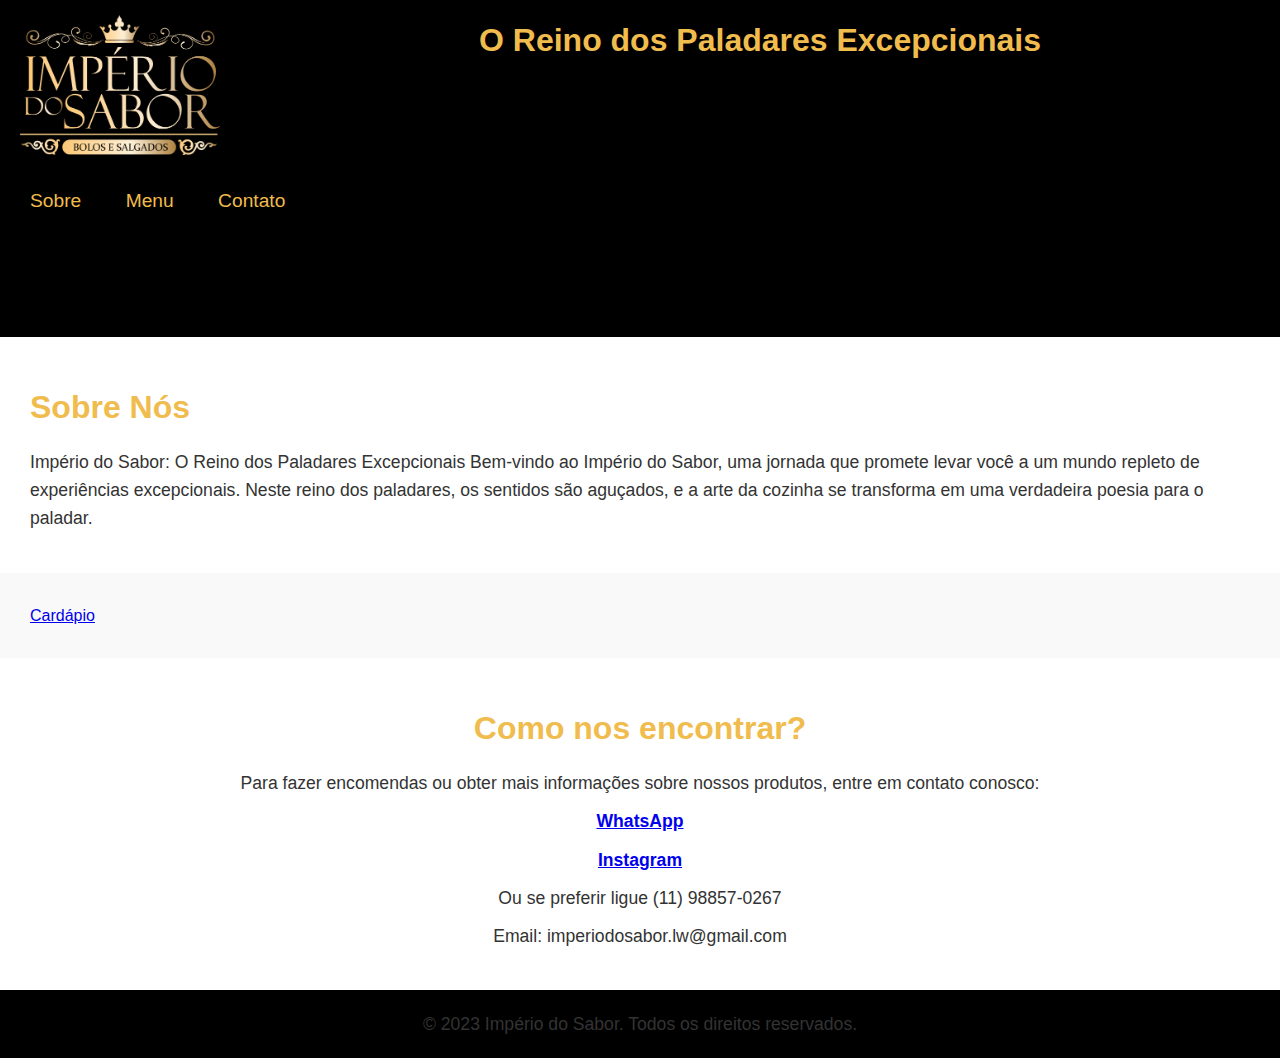
==== index.html @ 9f96172c "Add files via upload" ====
<!DOCTYPE html>
<html>

<head>
    <title>Império do Sabor</title>
    <meta charset="UTF-8">
    <!-- Adicione aqui links para arquivos de estilo CSS se quiser estilizar a página -->
    <link rel="stylesheet" href="style.css">
</head>

<body>
    <!-- Cabeçalho -->
    <header>
        <div class="logo">
        <img id="img-logo" src="imagens/imperio do sabor .png" alt="Império do Sabor">
        </div>
        <h2 class="titulo"> O Reino dos Paladares Excepcionais</h2>
        <nav>
            <ul>
                <li><a href="#sobre">Sobre</a></li>
                <li><a href="#menu">Menu</a></li>
                <li><a href="#contato">Contato</a></li>
            </ul>
        </nav>
    </header>

    <!-- Sobre a Confeitaria -->
    <section id="sobre">
        <h2>Sobre Nós</h2>
        <p>Império do Sabor: O Reino dos Paladares Excepcionais

            Bem-vindo ao Império do Sabor, uma jornada que promete levar você a um mundo repleto de experiências excepcionais. Neste reino dos paladares, os sentidos são aguçados, e a arte da cozinha se transforma em uma verdadeira poesia para o paladar.
        </p>
    </section>

    <!-- Menu da Confeitaria -->
    <section id="menu">
        <a href="cardapio/cardapio 20223.pdf">Cardápio</a>
        
    </section>

    <!-- Contato -->
    <section id="contato">
        <h2>Como nos encontrar?</h2>
        <p>Para fazer encomendas ou obter mais informações sobre nossos produtos, entre em contato conosco:</p>
        <p><strong>
            <a href="https://api.whatsapp.com/send/?phone=5511988570267&amp;text=Ol%C3%A1%2C+visitei+o+site+e+gostaria+de+receber+informa%C3%A7%C3%B5es+sobre+os+Produtos&amp;app_absent=0">WhatsApp
            </a>
        </strong>
        </p>
        <p>
        <strong>
            <a href="https://www.instagram.com/imperiodosabor.lw/">Instagram
            </a>
        </strong>
        </p>
        <p>Ou se preferir ligue (11) 98857-0267</p>
        <p>Email: imperiodosabor.lw@gmail.com</p>
    </section>

    <!-- Rodapé -->
    <footer>
        <p>&copy; 2023 Império do Sabor. Todos os direitos reservados.</p>
    </footer>

</body>

</html>
---- style.css ----
/* Estilos gerais */
 @charset "UTF-8";
 @import url("https://fonts.googleapis.com/css2?family=Rubik:wght@400;700&display=swap");
 @import url("https://fonts.googleapis.com/css2?family=Nunito+Sans:wght@200;300;400&display=swap");


/* Logo */
.logo {
    float: left; /* Alinha o elemento à esquerda */
    margin: 0px 20px; /* Espaçamento do logo em relação ao menu */
    background-color: #000000;
}

.logo img {
    max-width: 200px; /* Define um tamanho máximo para o logo */
    height: auto; /* Mantém a proporção da imagem */
}  
.titulo{
    color: #f0bc4d;
    text-align: center;
    margin: 10;
    padding: 0;
    background-color: #000000;
    
}
 body {
    font-family: Arial, sans-serif;
    line-height: 1.6;
    margin: 0;
    padding: 0;
    background-color: #000000;
}

h1 {
    font-size: 2.5rem;
    color: #f0bc4d;
    margin: 20px 0;
}

h2 {
    font-size: 2rem;
    color: #f0bc4d;
    margin: 15px 0;
}

p {
    font-size: 1.1rem;
    color: #333;
    margin: 10px 0;
}

/* Navegação */
nav {
    background-color: #000000;
    padding: 20px;
    margin: 100px 0;
}

nav ul {
    list-style: none;
    margin: 0;
    padding: 0;
}

nav li {
    display: inline-block;
    margin-right: 20px;
}

nav li a {
    color: #f0bc4d;
    text-decoration: none;
    font-size: 1.2rem;
    padding: 5px 10px;
}

nav li a:hover {
    background-color: #000000;
}

/* Sobre a Confeitaria */
#sobre {
    padding: 30px;
    background-color: #fff;
}

/* Menu da Confeitaria */
#menu {
    padding: 30px;
    background-color: #f9f9f9;
}

#menu ul {
    list-style: none;
    margin: 0;
    padding: 0;
}

#menu li {
    font-size: 1.2rem;
    color: #333;
    margin-bottom: 10px;
}

/* Contato */
#contato {
    text-align: center;
    padding: 30px;
    background-color: #fff;
}

/* Rodapé */
footer {
    background-color: #000000;
    color: #ffffff;
    text-align: center;
    padding: 10px;
}
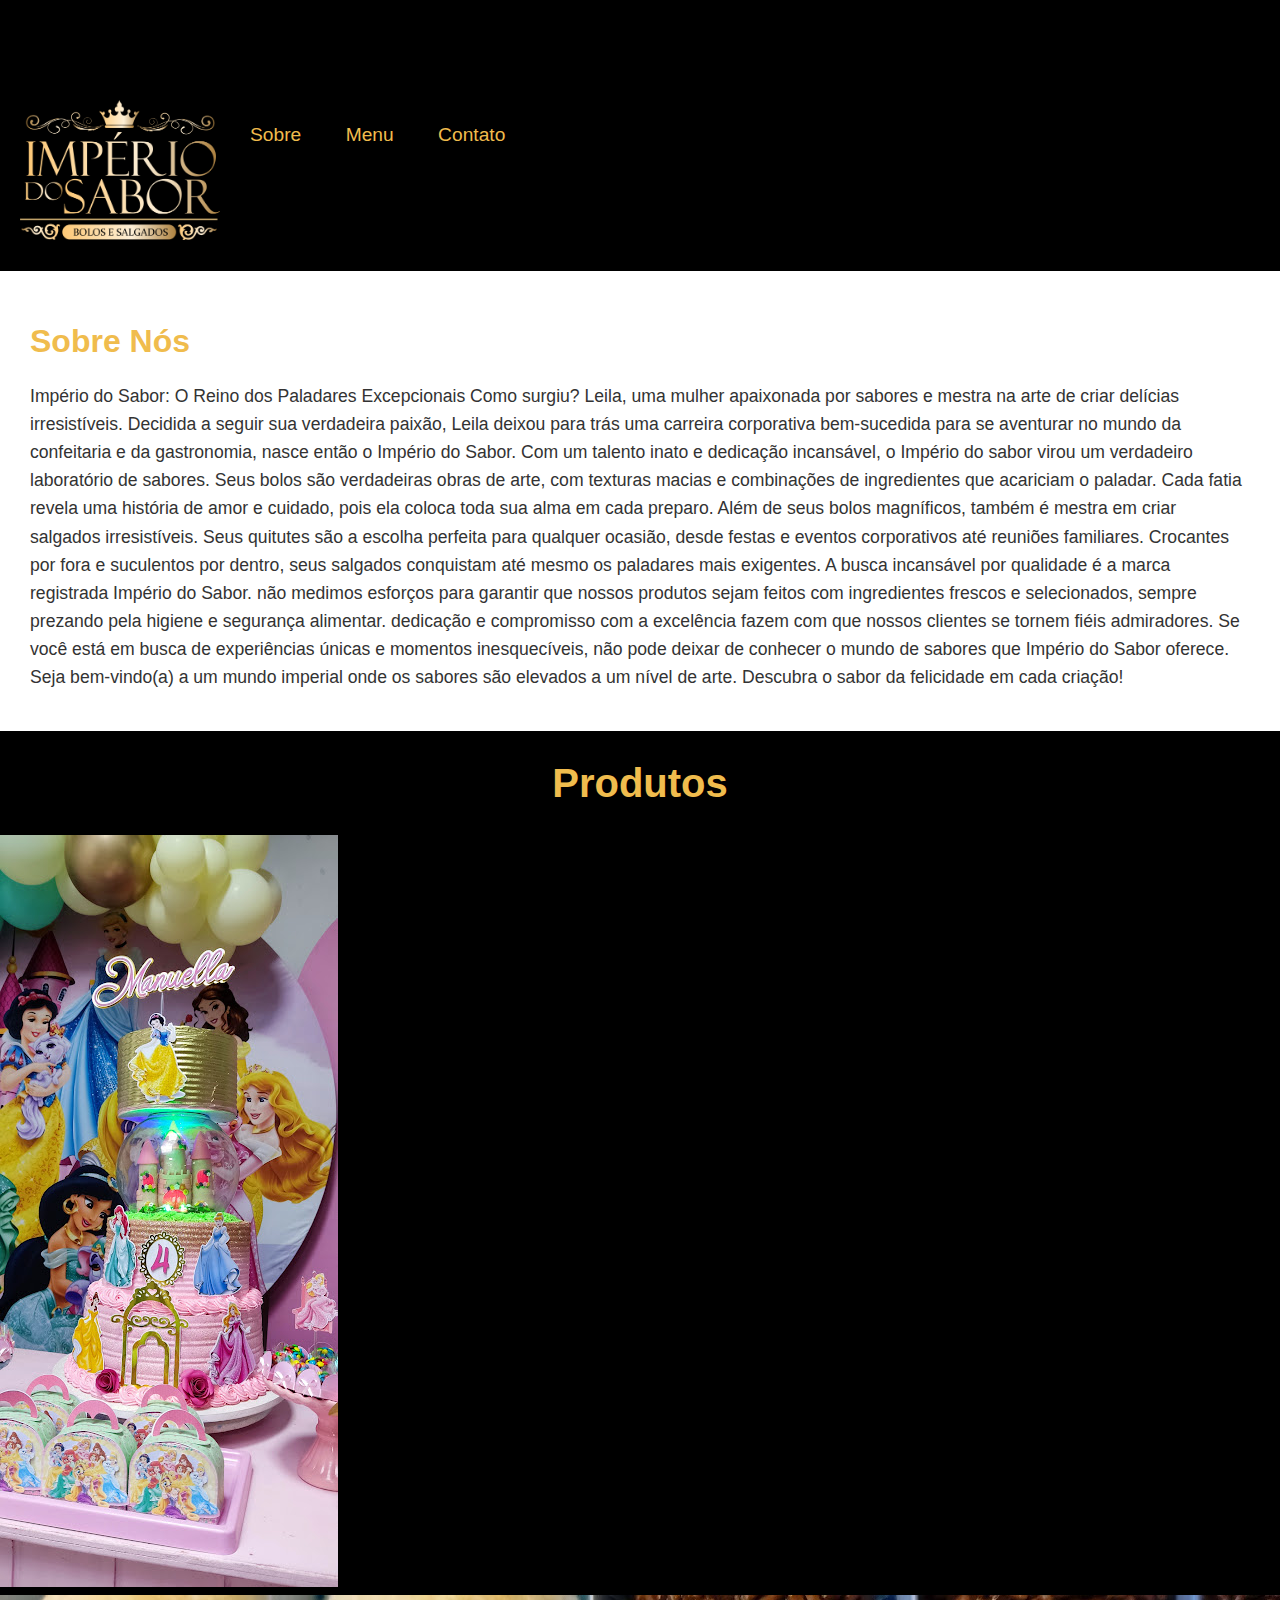
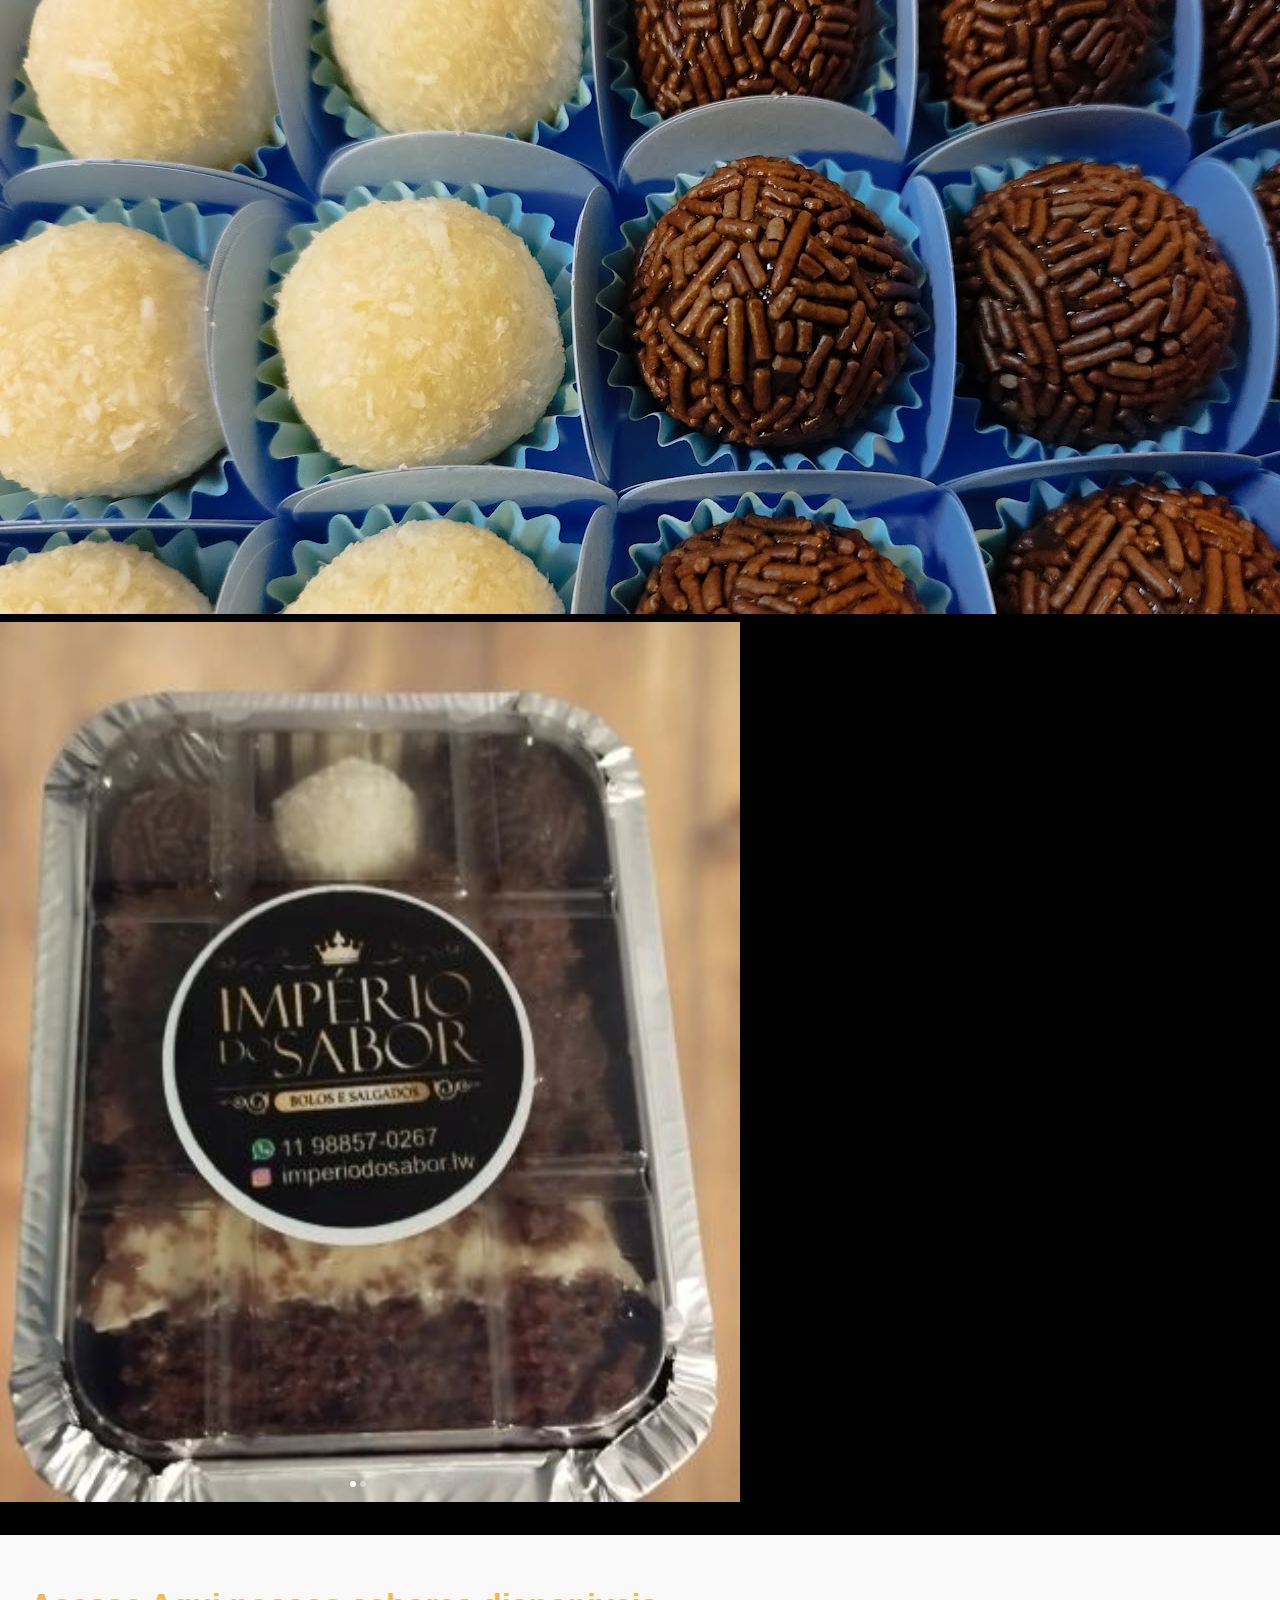
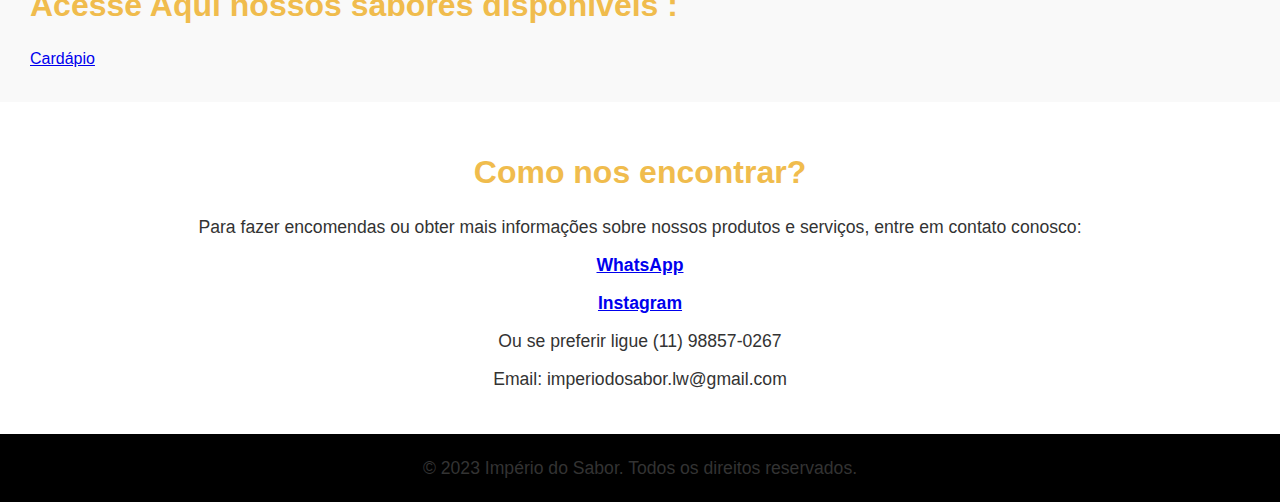
==== commit 6359c4cc: "Add files via upload" ====
--- a/index.html
+++ b/index.html
@@ -1,10 +1,9 @@
 <!DOCTYPE html>
 <html>
-
 <head>
     <title>Império do Sabor</title>
     <meta charset="UTF-8">
-    <!-- Adicione aqui links para arquivos de estilo CSS se quiser estilizar a página -->
+    <!-- Adicione aqui links para arquivos de estilo CSS -->
     <link rel="stylesheet" href="style.css">
 </head>
 
@@ -12,9 +11,9 @@
     <!-- Cabeçalho -->
     <header>
         <div class="logo">
-        <img id="img-logo" src="imagens/imperio do sabor .png" alt="Império do Sabor">
+            <img id="img-logo" src="imagens/imperio do sabor .png" alt="Império do Sabor">
         </div>
-        <h2 class="titulo"> O Reino dos Paladares Excepcionais</h2>
+        <h2 class="titulo"></h2>
         <nav>
             <ul>
                 <li><a href="#sobre">Sobre</a></li>
@@ -27,32 +26,63 @@
     <!-- Sobre a Confeitaria -->
     <section id="sobre">
         <h2>Sobre Nós</h2>
-        <p>Império do Sabor: O Reino dos Paladares Excepcionais
+        <p>Império do Sabor: O Reino dos Paladares Excepcionais 
 
-            Bem-vindo ao Império do Sabor, uma jornada que promete levar você a um mundo repleto de experiências excepcionais. Neste reino dos paladares, os sentidos são aguçados, e a arte da cozinha se transforma em uma verdadeira poesia para o paladar.
+            Como surgiu?
+            
+            Leila, uma mulher apaixonada por sabores e mestra na arte de criar delícias irresistíveis. Decidida a seguir sua verdadeira paixão, Leila deixou para trás uma carreira corporativa bem-sucedida para se aventurar no mundo da confeitaria e da gastronomia, nasce então o Império do Sabor.
+
+            Com um talento inato e dedicação incansável, o Império do sabor virou um verdadeiro laboratório de sabores. Seus bolos são verdadeiras obras de arte, com texturas macias e combinações de ingredientes que acariciam o paladar. Cada fatia revela uma história de amor e cuidado, pois ela coloca toda sua alma em cada preparo.
+
+            Além de seus bolos magníficos, também é mestra em criar salgados irresistíveis. Seus quitutes são a escolha perfeita para qualquer ocasião, desde festas e eventos corporativos até reuniões familiares. Crocantes por fora e suculentos por dentro, seus salgados conquistam até mesmo os paladares mais exigentes.
+
+            A busca incansável por qualidade é a marca registrada Império do Sabor. não medimos esforços para garantir que nossos produtos sejam feitos com ingredientes frescos e selecionados, sempre prezando pela higiene e segurança alimentar. dedicação e compromisso com a excelência fazem com que nossos clientes se tornem fiéis admiradores.
+
+            Se você está em busca de experiências únicas e momentos inesquecíveis, não pode deixar de conhecer o mundo de sabores que Império do Sabor oferece.
+
+            Seja bem-vindo(a) a um mundo imperial onde os sabores são elevados a um nível de arte. Descubra o sabor da felicidade em cada criação!
         </p>
     </section>
 
+             
+    <h1 class="titulo">Produtos</h1>
+        <div class="gallery">
+            <img src="imagens/Bolo.jpg" alt="Imagem 1" onclick="openModal(this)">
+            <img src="imagens/doces.jpg" alt="Imagem 2" onclick="openModal(this)">
+            <img src="imagens/pedbolo.PNG" alt="Imagem 3" onclick="openModal(this)">
+        </div>
+
+        <div class="modal" onclick="closeModal()">
+            <span class="close">&times;</span>
+            <img class="modal-content" id="modal-img">
+        </div>   
+
+    <!-- Faixa -->
+    <div class="faixa"></div> 
+
     <!-- Menu da Confeitaria -->
     <section id="menu">
-        <a href="cardapio/cardapio 20223.pdf">Cardápio</a>
-        
+        <div class="container">
+            <h2 class="subtitulo">Acesse Aqui nossos sabores disponiveis :  </h2>
+            <a href="cardapio/tabela atualizada2023.jpg" class="file-link">Cardápio</a>
+        </div>
     </section>
 
     <!-- Contato -->
     <section id="contato">
         <h2>Como nos encontrar?</h2>
-        <p>Para fazer encomendas ou obter mais informações sobre nossos produtos, entre em contato conosco:</p>
+        <p>Para fazer encomendas ou obter mais informações sobre nossos produtos e serviços, entre em contato conosco:</p>
         <p><strong>
-            <a href="https://api.whatsapp.com/send/?phone=5511988570267&amp;text=Ol%C3%A1%2C+visitei+o+site+e+gostaria+de+receber+informa%C3%A7%C3%B5es+sobre+os+Produtos&amp;app_absent=0">WhatsApp
-            </a>
-        </strong>
+                <a
+                    href="https://api.whatsapp.com/send/?phone=5511988570267&amp;text=Ol%C3%A1%2C+visitei+o+site+e+gostaria+de+receber+informa%C3%A7%C3%B5es+sobre+os+Produtos&amp;app_absent=0">WhatsApp
+                </a>
+            </strong>
         </p>
         <p>
-        <strong>
-            <a href="https://www.instagram.com/imperiodosabor.lw/">Instagram
-            </a>
-        </strong>
+            <strong>
+                <a href="https://www.instagram.com/imperiodosabor.lw/">Instagram
+                </a>
+            </strong>
         </p>
         <p>Ou se preferir ligue (11) 98857-0267</p>
         <p>Email: imperiodosabor.lw@gmail.com</p>
@@ -63,6 +93,7 @@
         <p>&copy; 2023 Império do Sabor. Todos os direitos reservados.</p>
     </footer>
 
+    <script src="script.js"></script>
+
 </body>
-
-</html>
+</html>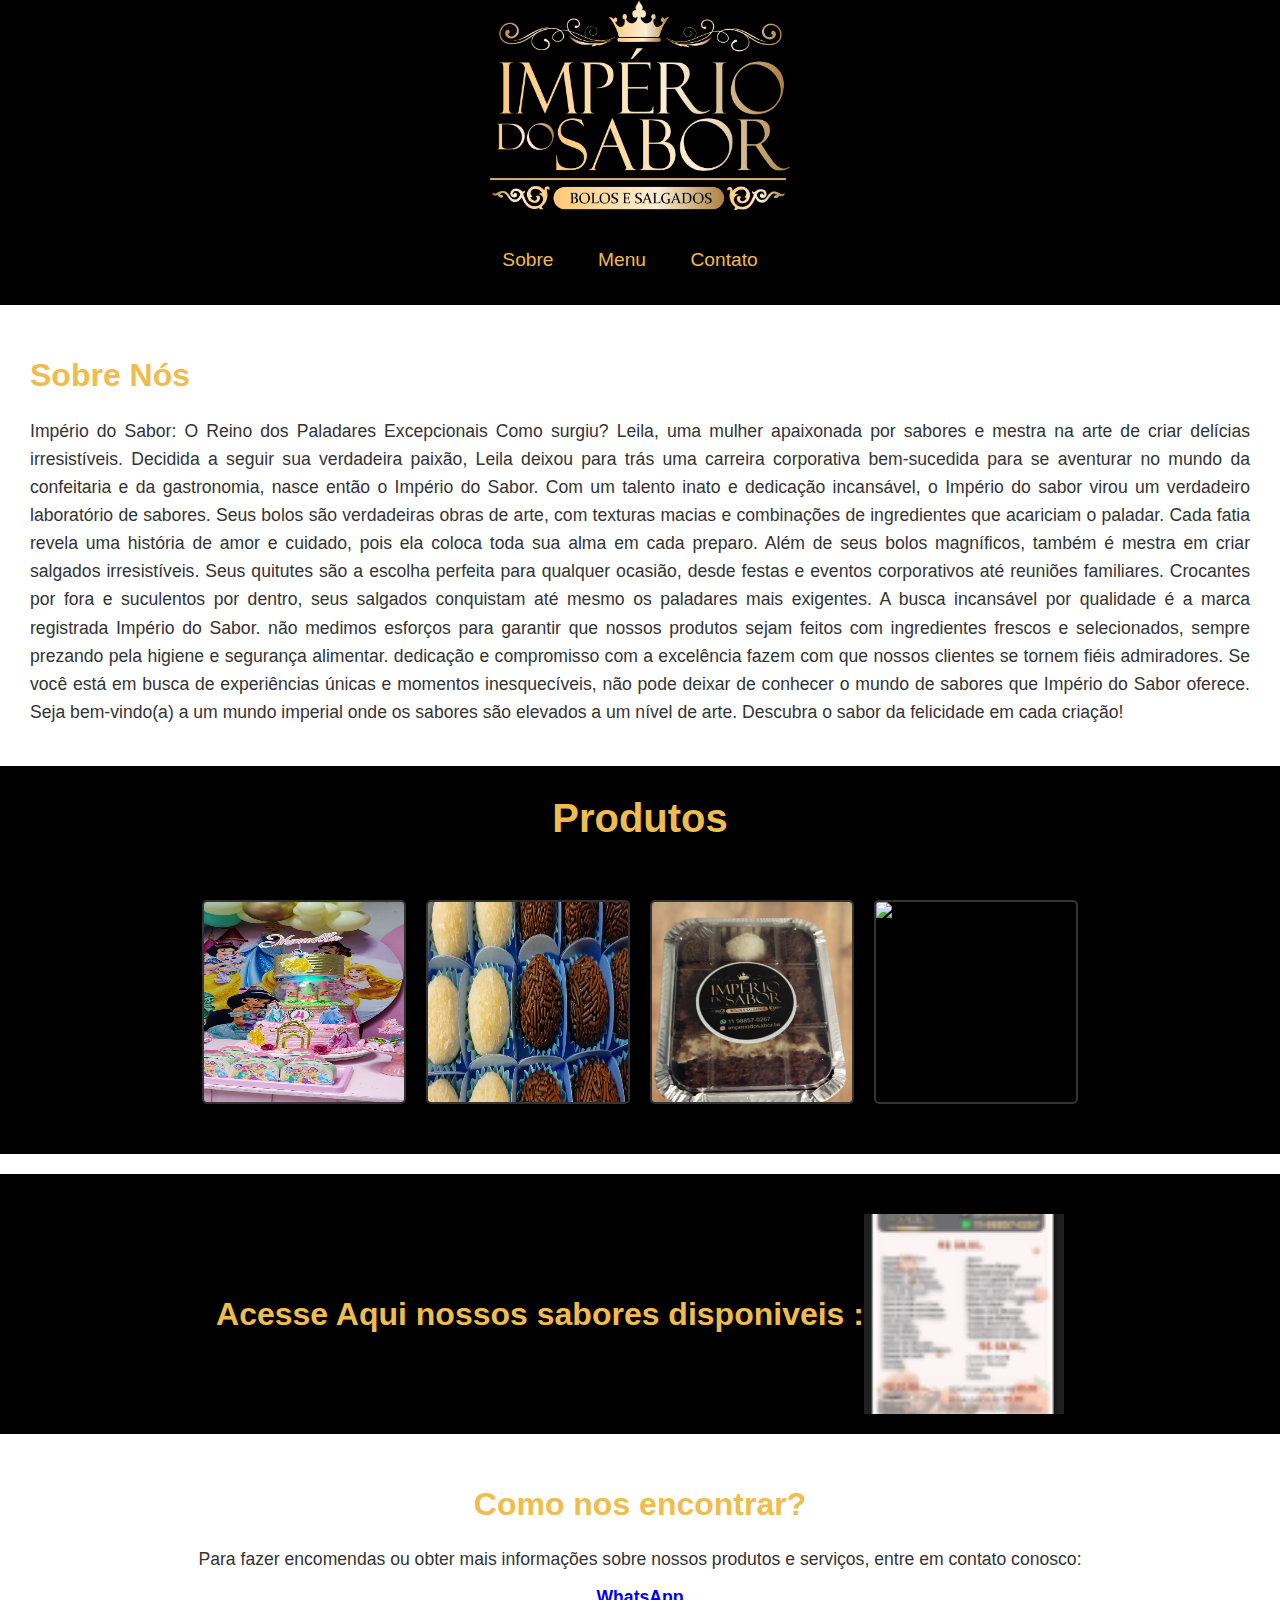
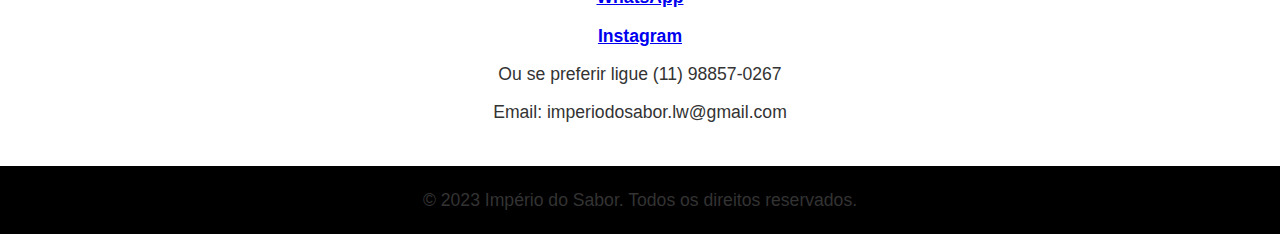
==== commit 707bf387: "Add files via upload" ====
--- a/index.html
+++ b/index.html
@@ -50,6 +50,7 @@
             <img src="imagens/Bolo.jpg" alt="Imagem 1" onclick="openModal(this)">
             <img src="imagens/doces.jpg" alt="Imagem 2" onclick="openModal(this)">
             <img src="imagens/pedbolo.PNG" alt="Imagem 3" onclick="openModal(this)">
+			<img src="imagens/bolo_barb.jpg" alt="Imagem 3" onclick="openModal(this)">
         </div>
 
         <div class="modal" onclick="closeModal()">
--- a/style.css
+++ b/style.css
@@ -1,29 +1,49 @@
  /* Estilos gerais */
  @charset "UTF-8";
- @import url("https://fonts.googleapis.com/css2?family=Rubik:wght@400;700&display=swap");
- @import url("https://fonts.googleapis.com/css2?family=Nunito+Sans:wght@200;300;400&display=swap");
-
+ 
 
 /* Logo */
 .logo {
-    float: left; /* Alinha o elemento à esquerda */
+    float: none; /* sem flotar */
     margin: 0px 20px; /* Espaçamento do logo em relação ao menu */
     background-color: #000000;
+    display: flex;
+    justify-content: center; /* Centraliza horizontalmente */
+    align-items: center; /* Centraliza verticalmente */
 }
 
 .logo img {
-    max-width: 200px; /* Define um tamanho máximo para o logo */
+    position: relative;
+    max-width: 300px; /* Define um tamanho máximo para o logo */
     height: auto; /* Mantém a proporção da imagem */
-}  
-.titulo{
-    color: #f0bc4d;
-    text-align: center;
-    margin: 10;
+} 
+
+/* Estilo da faixa */
+.faixa {
+    height: 20px; /* Defina a espessura da faixa aqui */
+    background-color: #ffffff; /* Cor da faixa */
+    margin: 20px 0; /* Espaçamento vertical entre as seções e a faixa */
+}
+
+.titulo {
+    color: #f0bc4d;
+    text-align: center;
+    margin: 50;
     padding: 0;
     background-color: #000000;
     
 }
- body {
+
+.subtitulo {
+    color: #f0bc4d;
+    text-align: center;
+    margin: 50;
+    padding: 0;
+    background-color: #000000;
+    
+}
+
+body {
     font-family: Arial, sans-serif;
     line-height: 1.6;
     margin: 0;
@@ -53,7 +73,10 @@
 nav {
     background-color: #000000;
     padding: 20px;
-    margin: 100px 0;
+    margin: 10px 0;
+    display: flex;
+    justify-content: center; /* Centraliza horizontalmente */
+    align-items: center; /* Centraliza verticalmente */
 }
 
 nav ul {
@@ -82,19 +105,91 @@
 #sobre {
     padding: 30px;
     background-color: #fff;
-}
+    text-align: justify;
+}
+
+/* Galeria de imagens */
+
+.gallery {
+    display: flex;
+    flex-wrap: wrap;
+    justify-content: center;
+    padding: 20px;
+}
+
+/* Estilos anteriores... */
+
+.gallery img {
+    width: 200px;
+    height: 200px;
+    margin: 10px;
+    border: 2px solid #333;
+    border-radius: 5px;
+    cursor: pointer;
+}
+
+.modal {
+    display: none;
+    position: fixed;
+    z-index: 1;
+    top: 0;
+    left: 0;
+    width: 100%;
+    height: 100%;
+    background-color: rgba(0, 0, 0, 0.8);
+}
+
+.modal-content {
+    display: block;
+    max-width: 90%;
+    max-height: 90%;
+    margin: auto;
+}
+
+.close {
+    color: #fff;
+    font-size: 35px;
+    position: absolute;
+    top: 15px;
+    right: 35px;
+    cursor: pointer;
+}
+
 
 /* Menu da Confeitaria */
+.container {
+    background-color: #000000;
+    display: flex;
+    justify-content: center; /* Centraliza horizontalmente */
+    align-items: center; /* Centraliza verticalmente */
+    height: 100%; /* Ajusta a altura para ocupar toda a tela */
+}
+
+.file-link {
+    display: block;
+    width: 200px;
+    height: 200px;
+    background-image: url('imagens/cardapio.PNG'); /* Substitua 'icone_arquivo.png' pelo caminho da sua imagem */
+    background-size: cover;
+    background-position: center;
+    background-repeat: no-repeat;
+    text-indent: -9999px;
+    max-width: 100%;
+    max-height: 100%;
+    /* Mantém a proporção da imagem */
+    object-fit: contain;
+}
+
 #menu {
-    padding: 30px;
-    background-color: #f9f9f9;
+    padding: 20px;    
+    height: 100%;
 }
 
 #menu ul {
     list-style: none;
     margin: 0;
     padding: 0;
-}
+    }
 
 #menu li {
     font-size: 1.2rem;
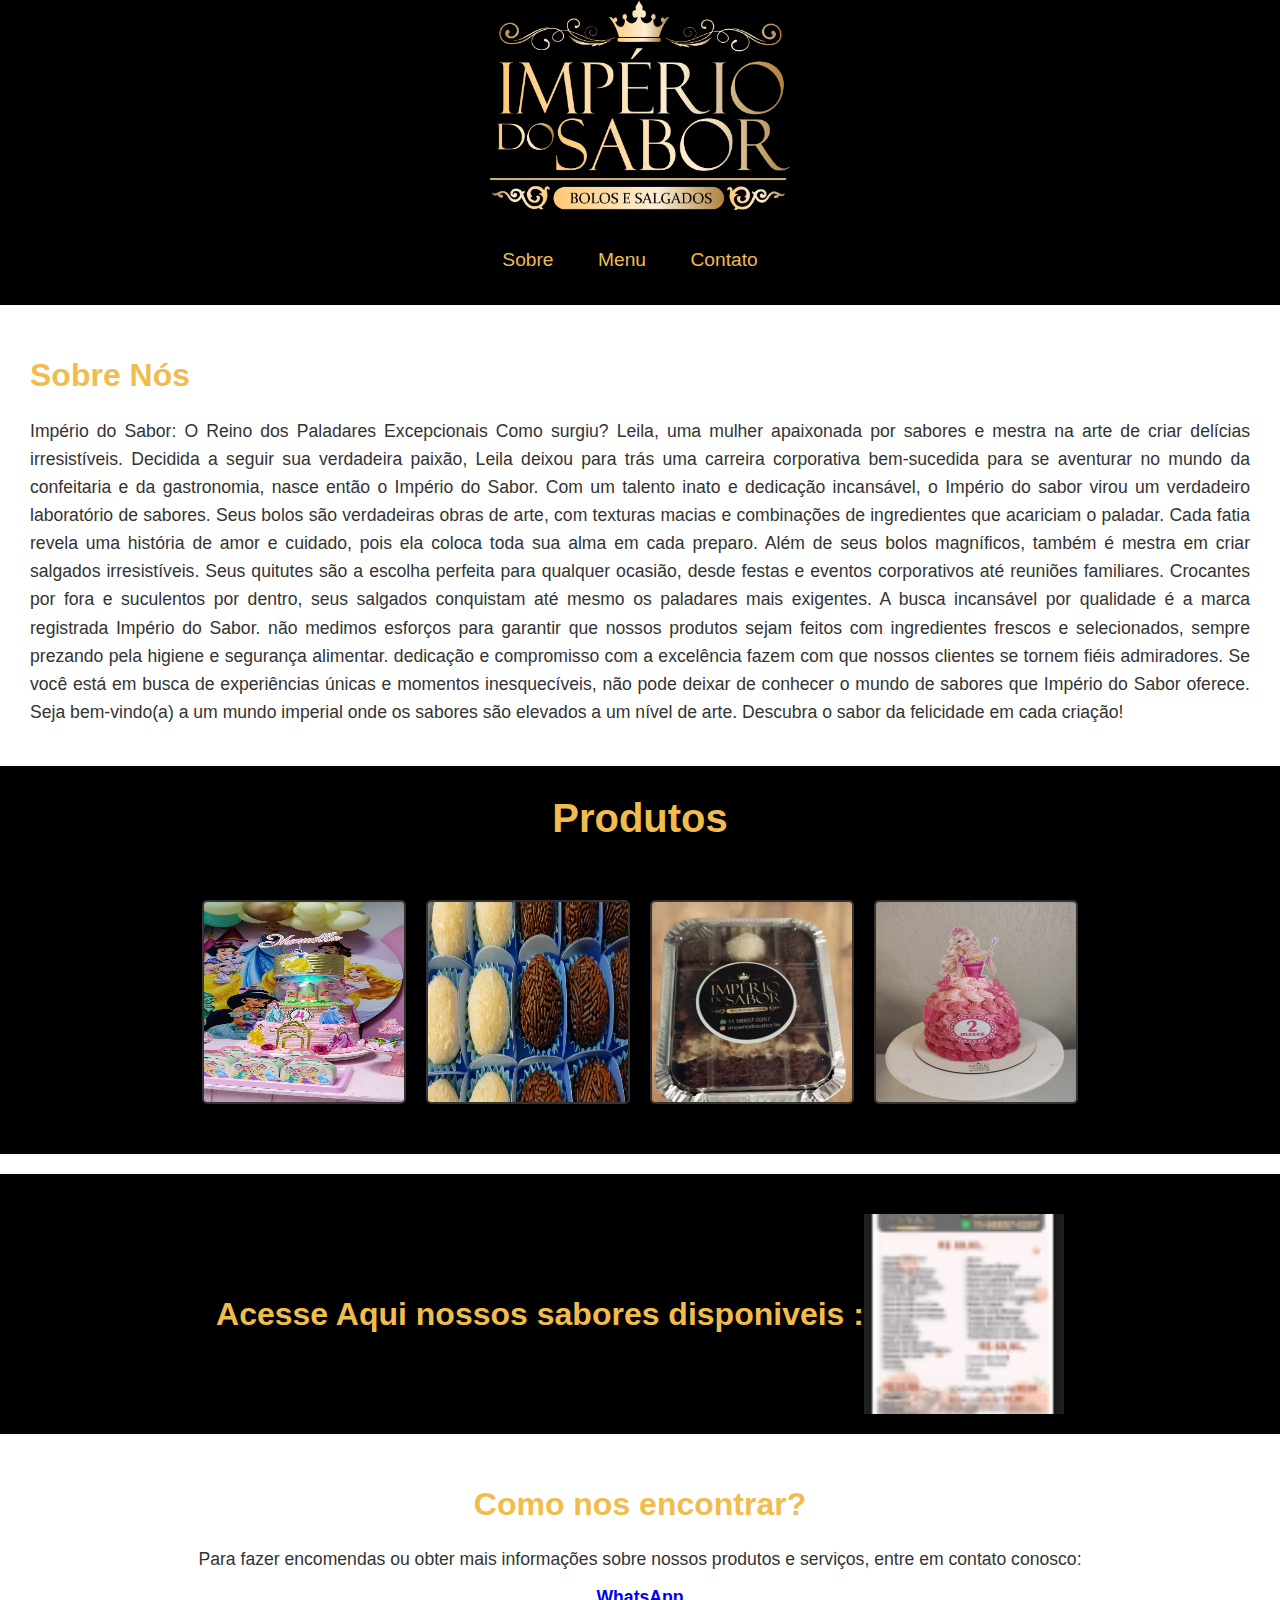
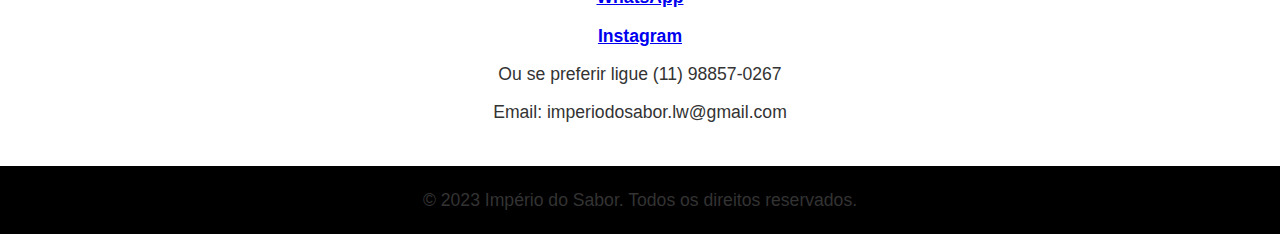
==== commit b2384895: "Add files via upload" ====
--- a/index.html
+++ b/index.html
@@ -50,7 +50,7 @@
             <img src="imagens/Bolo.jpg" alt="Imagem 1" onclick="openModal(this)">
             <img src="imagens/doces.jpg" alt="Imagem 2" onclick="openModal(this)">
             <img src="imagens/pedbolo.PNG" alt="Imagem 3" onclick="openModal(this)">
-			<img src="imagens/bolo_barb.jpg" alt="Imagem 3" onclick="openModal(this)">
+			<img src="imagens/bolo_barb.png" alt="Imagem 3" onclick="openModal(this)">
         </div>
 
         <div class="modal" onclick="closeModal()">
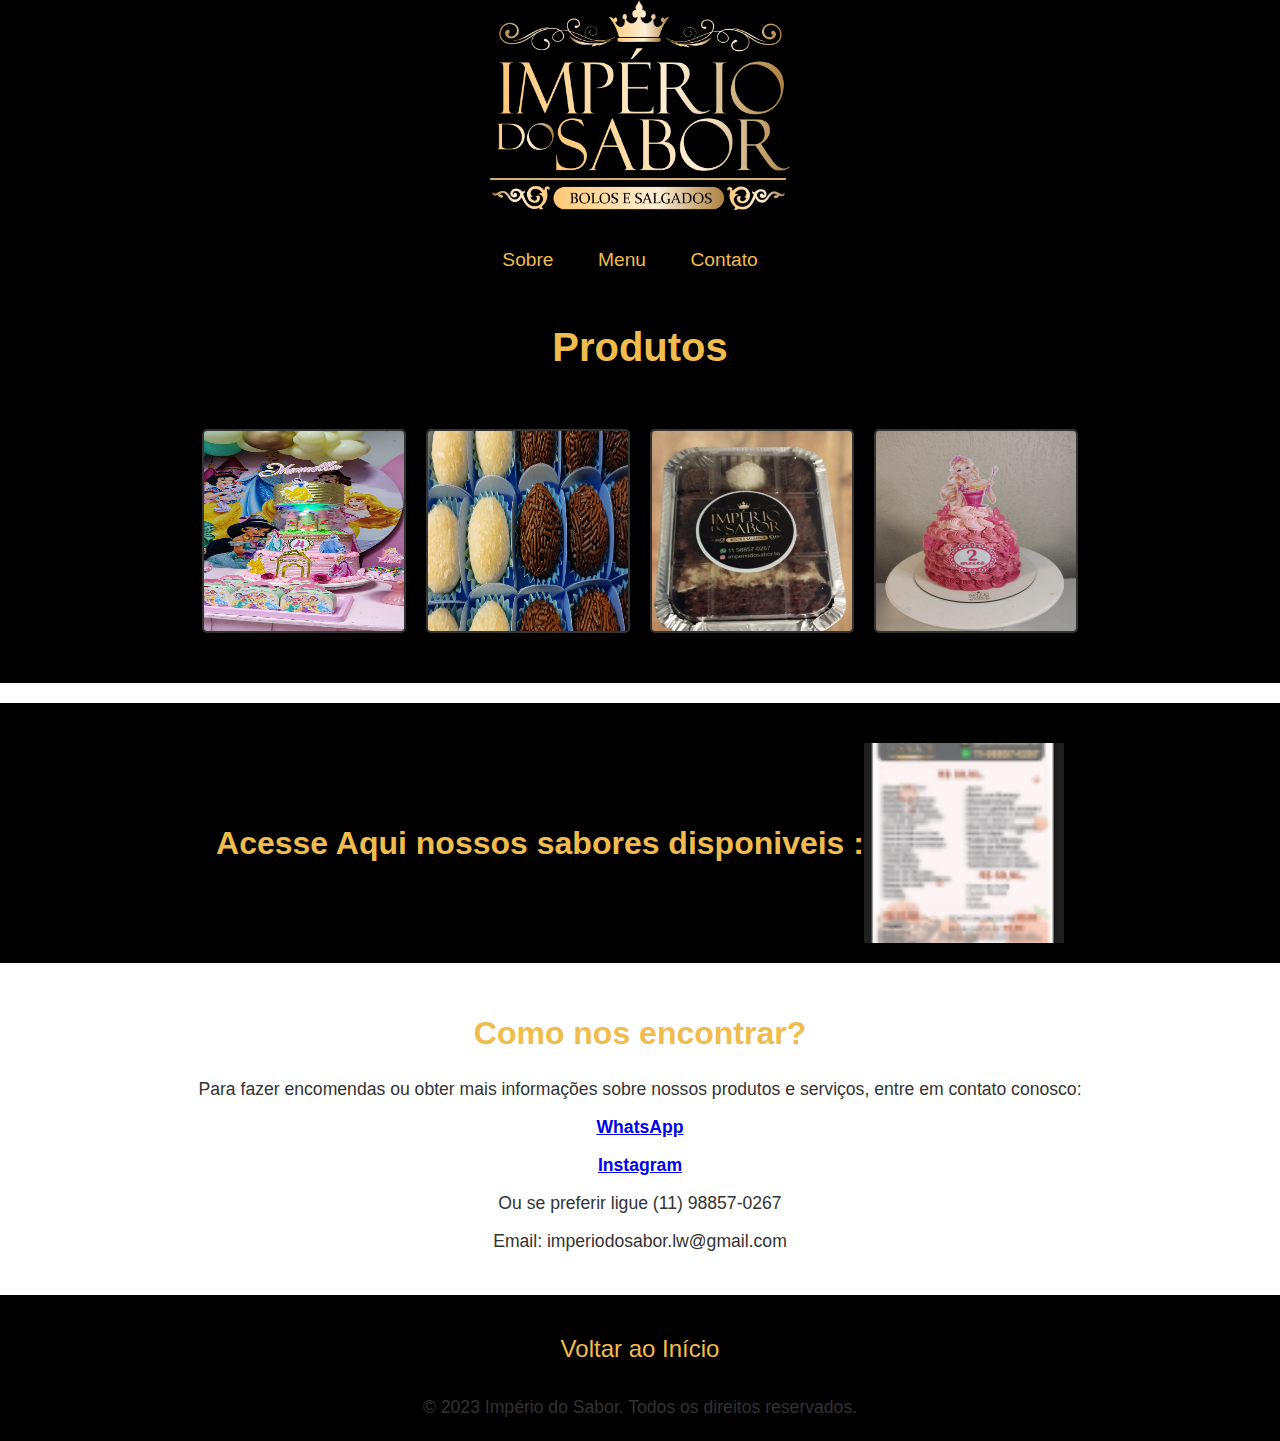
==== commit 1f051c3d: "Add files via upload" ====
--- a/index.html
+++ b/index.html
@@ -16,35 +16,14 @@
         <h2 class="titulo"></h2>
         <nav>
             <ul>
-                <li><a href="#sobre">Sobre</a></li>
+                <li><a href="about.html">Sobre</a></li>
                 <li><a href="#menu">Menu</a></li>
                 <li><a href="#contato">Contato</a></li>
             </ul>
         </nav>
     </header>
 
-    <!-- Sobre a Confeitaria -->
-    <section id="sobre">
-        <h2>Sobre Nós</h2>
-        <p>Império do Sabor: O Reino dos Paladares Excepcionais 
-
-            Como surgiu?
-            
-            Leila, uma mulher apaixonada por sabores e mestra na arte de criar delícias irresistíveis. Decidida a seguir sua verdadeira paixão, Leila deixou para trás uma carreira corporativa bem-sucedida para se aventurar no mundo da confeitaria e da gastronomia, nasce então o Império do Sabor.
-
-            Com um talento inato e dedicação incansável, o Império do sabor virou um verdadeiro laboratório de sabores. Seus bolos são verdadeiras obras de arte, com texturas macias e combinações de ingredientes que acariciam o paladar. Cada fatia revela uma história de amor e cuidado, pois ela coloca toda sua alma em cada preparo.
-
-            Além de seus bolos magníficos, também é mestra em criar salgados irresistíveis. Seus quitutes são a escolha perfeita para qualquer ocasião, desde festas e eventos corporativos até reuniões familiares. Crocantes por fora e suculentos por dentro, seus salgados conquistam até mesmo os paladares mais exigentes.
-
-            A busca incansável por qualidade é a marca registrada Império do Sabor. não medimos esforços para garantir que nossos produtos sejam feitos com ingredientes frescos e selecionados, sempre prezando pela higiene e segurança alimentar. dedicação e compromisso com a excelência fazem com que nossos clientes se tornem fiéis admiradores.
-
-            Se você está em busca de experiências únicas e momentos inesquecíveis, não pode deixar de conhecer o mundo de sabores que Império do Sabor oferece.
-
-            Seja bem-vindo(a) a um mundo imperial onde os sabores são elevados a um nível de arte. Descubra o sabor da felicidade em cada criação!
-        </p>
-    </section>
-
-             
+                
     <h1 class="titulo">Produtos</h1>
         <div class="gallery">
             <img src="imagens/Bolo.jpg" alt="Imagem 1" onclick="openModal(this)">
@@ -91,6 +70,7 @@
 
     <!-- Rodapé -->
     <footer>
+        <button id="back-to-top">Voltar ao Início</button>
         <p>&copy; 2023 Império do Sabor. Todos os direitos reservados.</p>
     </footer>
 
--- a/style.css
+++ b/style.css
@@ -204,6 +204,25 @@
     background-color: #fff;
 }
 
+/* Estilos do botão de voltar ao início */
+
+#back-to-top {
+    display: block;
+    margin: 20px auto;
+    padding: 10px 20px;
+    background-color: #000000;
+    color: #f0bc4d;
+    border: none;
+    cursor: pointer;
+    font-size: 1.5rem;
+    color: #f0bc4d;
+    
+}
+
+#back-to-top:hover {
+    background-color: #000000;
+}
+
 /* Rodapé */
 footer {
     background-color: #000000;
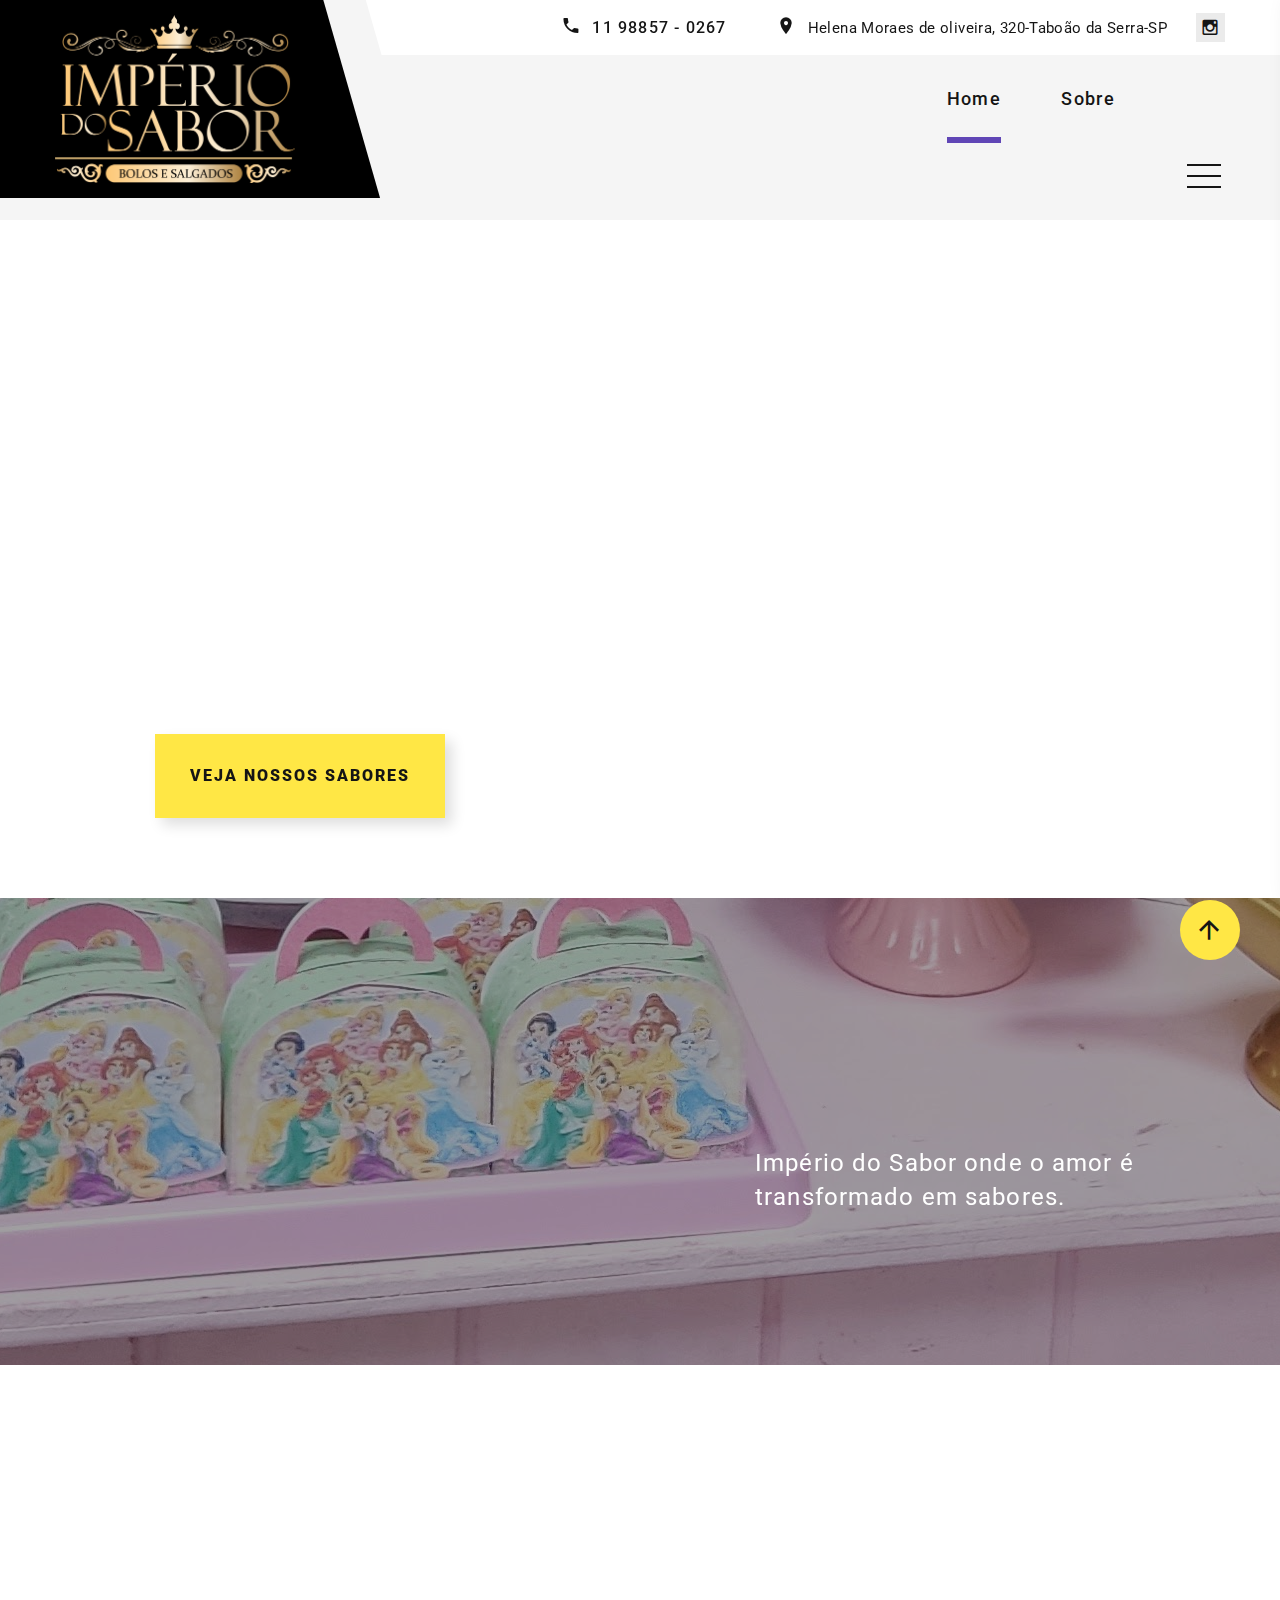
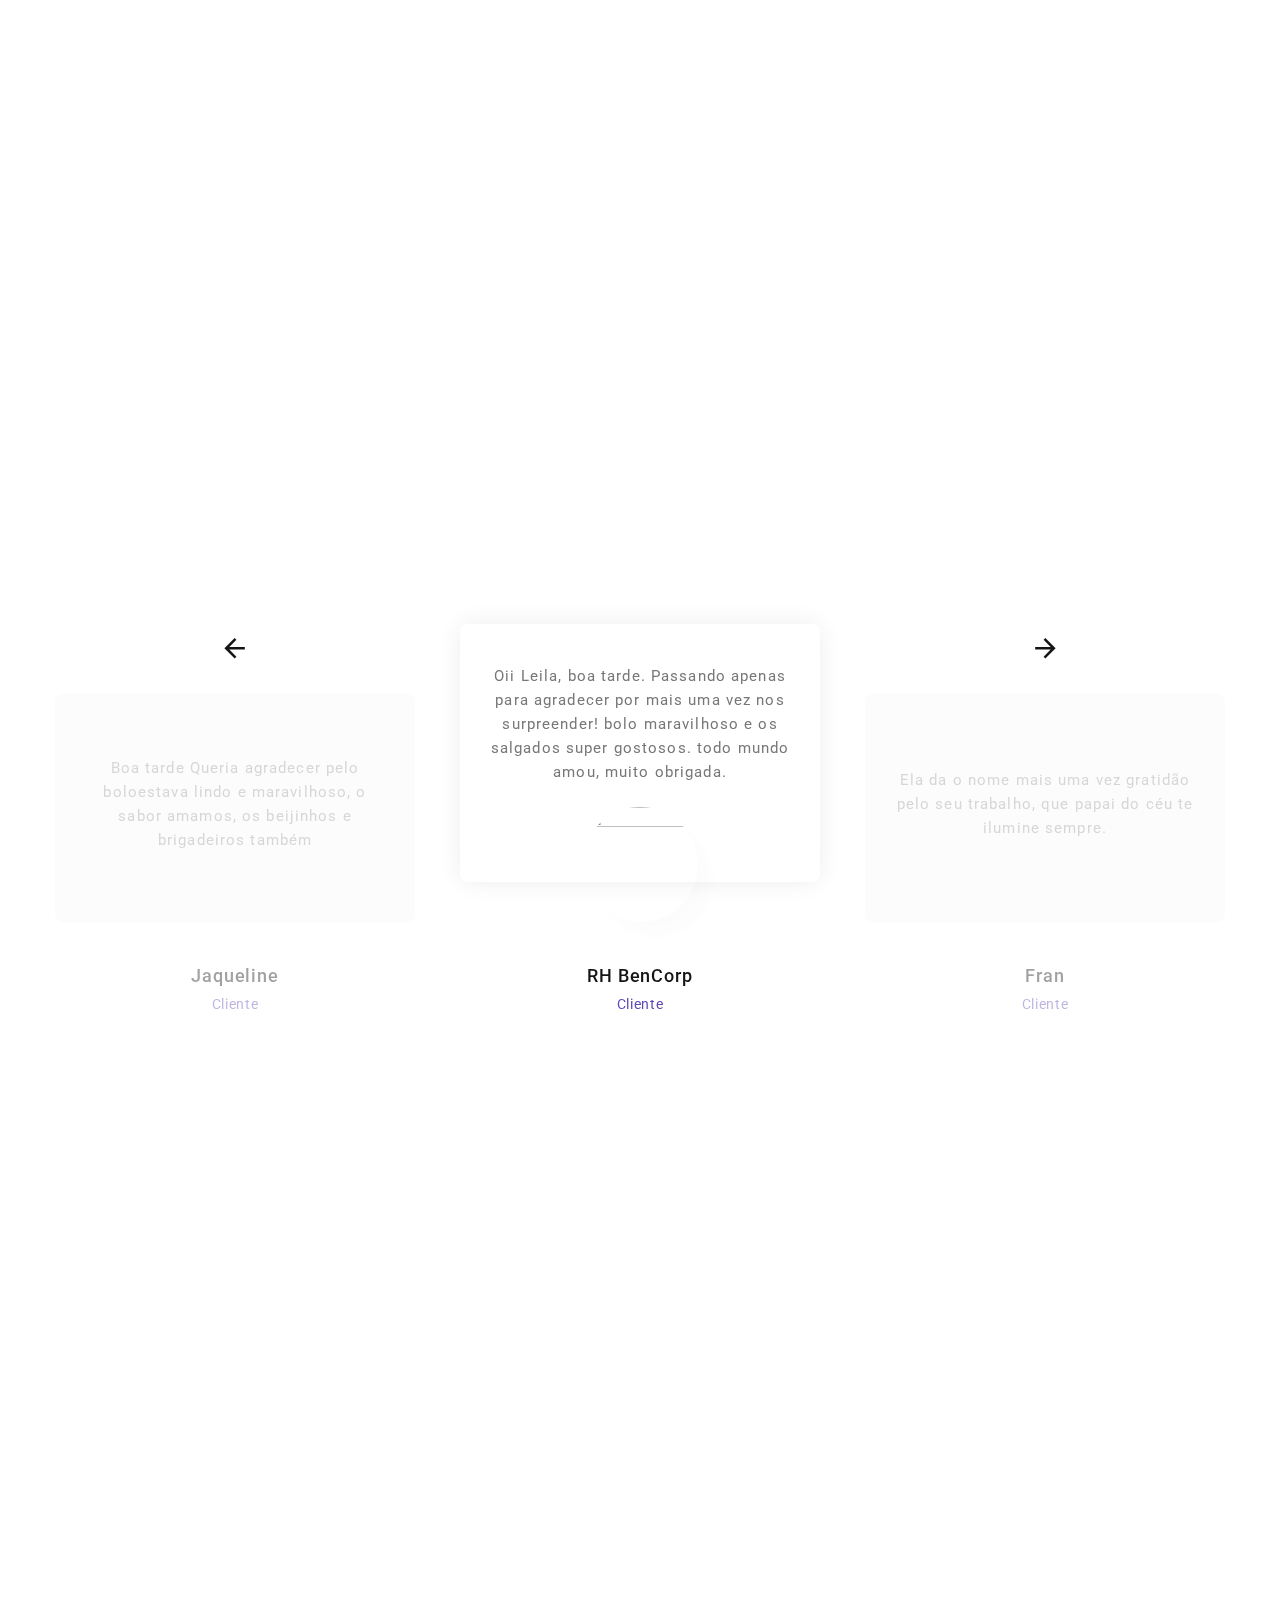
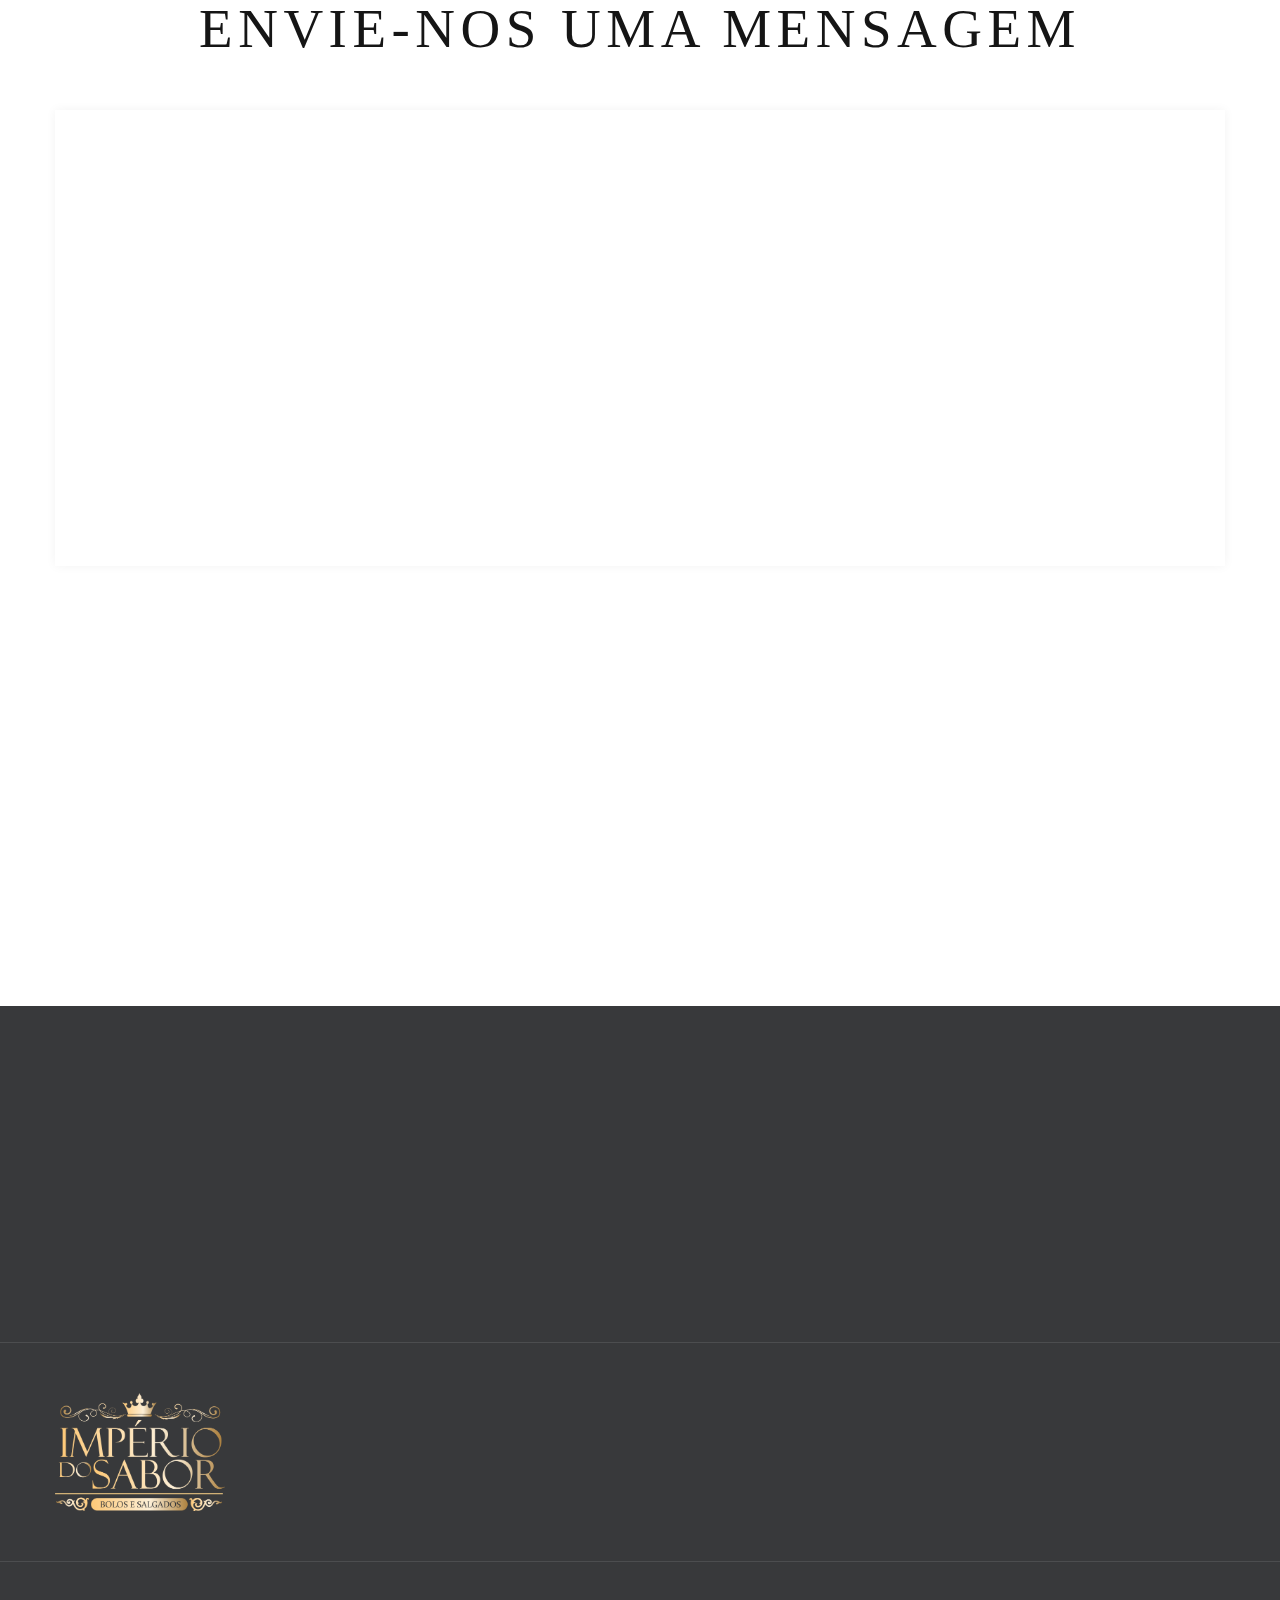
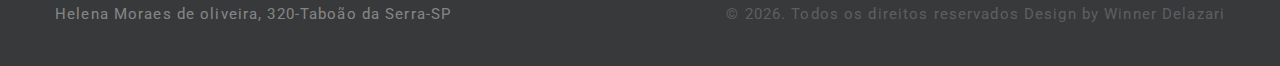
==== commit f0fd694c: "Add files via upload" ====
--- a/index.html
+++ b/index.html
@@ -1,80 +1,588 @@
-<!DOCTYPE html>
-<html>
-<head>
-    <title>Império do Sabor</title>
-    <meta charset="UTF-8">
-    <!-- Adicione aqui links para arquivos de estilo CSS -->
-    <link rel="stylesheet" href="style.css">
-</head>
-
-<body>
-    <!-- Cabeçalho -->
-    <header>
-        <div class="logo">
-            <img id="img-logo" src="imagens/imperio do sabor .png" alt="Império do Sabor">
-        </div>
-        <h2 class="titulo"></h2>
-        <nav>
-            <ul>
-                <li><a href="about.html">Sobre</a></li>
-                <li><a href="#menu">Menu</a></li>
-                <li><a href="#contato">Contato</a></li>
-            </ul>
-        </nav>
-    </header>
-
-                
-    <h1 class="titulo">Produtos</h1>
-        <div class="gallery">
-            <img src="imagens/Bolo.jpg" alt="Imagem 1" onclick="openModal(this)">
-            <img src="imagens/doces.jpg" alt="Imagem 2" onclick="openModal(this)">
-            <img src="imagens/pedbolo.PNG" alt="Imagem 3" onclick="openModal(this)">
-			<img src="imagens/bolo_barb.png" alt="Imagem 3" onclick="openModal(this)">
-        </div>
-
-        <div class="modal" onclick="closeModal()">
-            <span class="close">&times;</span>
-            <img class="modal-content" id="modal-img">
-        </div>   
-
-    <!-- Faixa -->
-    <div class="faixa"></div> 
-
-    <!-- Menu da Confeitaria -->
-    <section id="menu">
-        <div class="container">
-            <h2 class="subtitulo">Acesse Aqui nossos sabores disponiveis :  </h2>
-            <a href="cardapio/tabela atualizada2023.jpg" class="file-link">Cardápio</a>
-        </div>
-    </section>
-
-    <!-- Contato -->
-    <section id="contato">
-        <h2>Como nos encontrar?</h2>
-        <p>Para fazer encomendas ou obter mais informações sobre nossos produtos e serviços, entre em contato conosco:</p>
-        <p><strong>
-                <a
-                    href="https://api.whatsapp.com/send/?phone=5511988570267&amp;text=Ol%C3%A1%2C+visitei+o+site+e+gostaria+de+receber+informa%C3%A7%C3%B5es+sobre+os+Produtos&amp;app_absent=0">WhatsApp
-                </a>
-            </strong>
-        </p>
-        <p>
-            <strong>
-                <a href="https://www.instagram.com/imperiodosabor.lw/">Instagram
-                </a>
-            </strong>
-        </p>
-        <p>Ou se preferir ligue (11) 98857-0267</p>
-        <p>Email: imperiodosabor.lw@gmail.com</p>
-    </section>
-
-    <!-- Rodapé -->
-    <footer>
-        <button id="back-to-top">Voltar ao Início</button>
-        <p>&copy; 2023 Império do Sabor. Todos os direitos reservados.</p>
-    </footer>
-
-    <script src="script.js"></script>
-
-</body>
+<!DOCTYPE html>
+<html class="wide wow-animation" lang="PT-BR">
+  <head>
+    <title>Império do Sabor</title>
+    <meta name="format-detection" content="telephone=no">
+    <meta name="viewport" content="width=device-width, height=device-height, initial-scale=1.0, maximum-scale=1.0, user-scalable=0">
+    <meta http-equiv="X-UA-Compatible" content="IE=edge">
+    <meta charset="utf-8">
+    <link rel="icon" href="images/imp.ico" type="image/x-icon">
+    <!-- Stylesheets-->
+    <link rel="stylesheet" type="text/css" href="//fonts.googleapis.com/css?family=Roboto:100,300,300i,400,500,600,700,900%7CRaleway:500">
+    <link rel="stylesheet" href="css/bootstrap.css">
+    <link rel="stylesheet" href="css/fonts.css">
+    <link rel="stylesheet" href="css/style.css">
+    </head>
+  <body>
+    <div class="preloader">
+      <div class="wrapper-triangle">
+        <div class="pen">
+          <div class="line-triangle">
+            <div class="triangle"></div>
+            <div class="triangle"></div>
+            <div class="triangle"></div>
+            <div class="triangle"></div>
+            <div class="triangle"></div>
+            <div class="triangle"></div>
+            <div class="triangle"></div>
+          </div>
+          <div class="line-triangle">
+            <div class="triangle"></div>
+            <div class="triangle"></div>
+            <div class="triangle"></div>
+            <div class="triangle"></div>
+            <div class="triangle"></div>
+            <div class="triangle"></div>
+            <div class="triangle"></div>
+          </div>
+          <div class="line-triangle">
+            <div class="triangle"></div>
+            <div class="triangle"></div>
+            <div class="triangle"></div>
+            <div class="triangle"></div>
+            <div class="triangle"></div>
+            <div class="triangle"></div>
+            <div class="triangle"></div>
+          </div>
+        </div>
+      </div>
+    </div>
+    <div class="page">
+      <!-- Page Header-->
+      <header class="section page-header">
+        <!-- RD Navbar-->
+        <div class="rd-navbar-wrap">
+          <nav class="rd-navbar rd-navbar-modern" data-layout="rd-navbar-fixed" data-sm-layout="rd-navbar-fixed" data-md-layout="rd-navbar-fixed" data-md-device-layout="rd-navbar-fixed" data-lg-layout="rd-navbar-static" data-lg-device-layout="rd-navbar-fixed" data-xl-layout="rd-navbar-static" data-xl-device-layout="rd-navbar-static" data-xxl-layout="rd-navbar-static" data-xxl-device-layout="rd-navbar-static" data-lg-stick-up-offset="56px" data-xl-stick-up-offset="56px" data-xxl-stick-up-offset="56px" data-lg-stick-up="true" data-xl-stick-up="true" data-xxl-stick-up="true">
+            <div class="rd-navbar-inner-outer">
+              <div class="rd-navbar-inner">
+                <!-- RD Navbar Panel-->
+                <div class="rd-navbar-panel">
+                  <!-- RD Navbar Toggle-->
+                  <button class="rd-navbar-toggle" data-rd-navbar-toggle=".rd-navbar-nav-wrap"><span></span></button>
+                  <!-- RD Navbar Brand-->
+                  <div class="rd-navbar-brand"><a class="brand" href="index.html"><img class="brand-logo-dark" src="images/logo.png" alt="" width="198" height="66"/></a></div>
+                </div>
+                <div class="rd-navbar-right rd-navbar-nav-wrap">
+                  <div class="rd-navbar-aside">
+                    <ul class="rd-navbar-contacts-2">
+                      <li>
+                        <div class="unit unit-spacing-xs">
+                          <div class="unit-left"><span class="icon mdi mdi-phone"></span></div>
+                          <div class="unit-body"><a class="phone" href="tel:#">11 98857 - 0267</a></div>
+                        </div>
+                      </li>
+                      <li>
+                        <div class="unit unit-spacing-xs">
+                          <div class="unit-left"><span class="icon mdi mdi-map-marker"></span></div>
+                          <div class="unit-body"><a class="address" href="#">Helena Moraes de oliveira, 320-Taboão da Serra-SP</a></div>
+                        </div>
+                      </li>
+                    </ul>
+                    <ul class="list-share-2">
+                      <li><a class="icon mdi mdi-instagram" href="https://www.instagram.com/imperiodosabor.lw/"></a></li>
+                    </ul>
+                  </div>
+                  <div class="rd-navbar-main">
+                    <!-- RD Navbar Nav-->
+                    <ul class="rd-navbar-nav">
+                      <li class="rd-nav-item active"><a class="rd-nav-link" href="index.html">Home</a>
+                      </li>
+                      <li class="rd-nav-item"><a class="rd-nav-link" href="about-us.html">Sobre</a>
+                      </li>
+                    </ul>
+                  </div>
+                </div>
+                <div class="rd-navbar-project-hamburger rd-navbar-project-hamburger-open rd-navbar-fixed-element-1" data-multitoggle=".rd-navbar-inner" data-multitoggle-blur=".rd-navbar-wrap" data-multitoggle-isolate="data-multitoggle-isolate">
+                  <div class="project-hamburger"><span class="project-hamburger-arrow"></span><span class="project-hamburger-arrow"></span><span class="project-hamburger-arrow"></span>
+                  </div>
+                </div>
+                <div class="rd-navbar-project">
+                  <div class="rd-navbar-project-header">
+                    <h5 class="rd-navbar-project-title">Galeria</h5>
+                    <div class="rd-navbar-project-hamburger rd-navbar-project-hamburger-close" data-multitoggle=".rd-navbar-inner" data-multitoggle-blur=".rd-navbar-wrap" data-multitoggle-isolate="data-multitoggle-isolate">
+                      <div class="project-close"><span></span><span></span></div>
+                    </div>
+                  </div>
+                  <div class="rd-navbar-project-content rd-navbar-content">
+                    <div>
+                      <div class="row gutters-20" data-lightgallery="group">
+                        <div class="col-6">
+                          <!-- Thumbnail Creative-->
+                          <article class="thumbnail thumbnail-creative"><a href="images/project-1-1200x800-original.jpg" data-lightgallery="item">
+                              <div class="thumbnail-creative-figure"><img src="images/project-1-195x164.jpg" alt="" width="195" height="164"/>
+                              </div>
+                              <div class="thumbnail-creative-caption"><span class="icon thumbnail-creative-icon linearicons-magnifier"></span></div></a></article>
+                        </div>
+                        <div class="col-6">
+                          <!-- Thumbnail Creative-->
+                          <article class="thumbnail thumbnail-creative"><a href="images/project-2-1200x800-original.jpg" data-lightgallery="item">
+                              <div class="thumbnail-creative-figure"><img src="images/project-2-195x164.jpg" alt="" width="195" height="164"/>
+                              </div>
+                              <div class="thumbnail-creative-caption"><span class="icon thumbnail-creative-icon linearicons-magnifier"></span></div></a></article>
+                        </div>
+                        <div class="col-6">
+                          <!-- Thumbnail Creative-->
+                          <article class="thumbnail thumbnail-creative"><a href="images/project-3-1200x800-original.jpg" data-lightgallery="item">
+                              <div class="thumbnail-creative-figure"><img src="images/project-3-195x164.jpg" alt="" width="195" height="164"/>
+                              </div>
+                              <div class="thumbnail-creative-caption"><span class="icon thumbnail-creative-icon linearicons-magnifier"></span></div></a></article>
+                        </div>
+                        <div class="col-6">
+                          <!-- Thumbnail Creative-->
+                          <article class="thumbnail thumbnail-creative"><a href="images/project-4-1200x800-original.jpg" data-lightgallery="item">
+                              <div class="thumbnail-creative-figure"><img src="images/project-4-195x164.jpg" alt="" width="195" height="164"/>
+                              </div>
+                              <div class="thumbnail-creative-caption"><span class="icon thumbnail-creative-icon linearicons-magnifier"></span></div></a></article>
+                        </div>
+                        <div class="col-6">
+                          <!-- Thumbnail Creative-->
+                          <article class="thumbnail thumbnail-creative"><a href="images/project-5-1200x800-original.jpg" data-lightgallery="item">
+                              <div class="thumbnail-creative-figure"><img src="images/project-5-195x164.jpg" alt="" width="195" height="164"/>
+                              </div>
+                              <div class="thumbnail-creative-caption"><span class="icon thumbnail-creative-icon linearicons-magnifier"></span></div></a></article>
+                        </div>
+                        <div class="col-6">
+                          <!-- Thumbnail Creative-->
+                          <article class="thumbnail thumbnail-creative"><a href="images/project-6-1200x800-original.jpg" data-lightgallery="item">
+                              <div class="thumbnail-creative-figure"><img src="images/project-6-195x164.jpg" alt="" width="195" height="164"/>
+                              </div>
+                              <div class="thumbnail-creative-caption"><span class="icon thumbnail-creative-icon linearicons-magnifier"></span></div></a></article>
+                        </div>
+                      </div>
+                    </div>
+                  </div>
+                </div>
+              </div>
+            </div>
+          </nav>
+        </div>
+      </header>
+      <!-- Swiper-->
+      <section class="section swiper-container swiper-slider swiper-slider-2 swiper-slider-3" data-loop="true" data-autoplay="5000" data-simulate-touch="false" data-slide-effect="fade">
+        <div class="swiper-wrapper text-sm-left">
+          <div class="swiper-slide context-dark" data-slide-bg="images/slide-1-1920x753.jpg">
+            <div class="swiper-slide-caption section-md">
+              <div class="container">
+                <div class="row">
+                  <div class="col-sm-9 col-md-8 col-lg-7 col-xl-7 offset-lg-1 offset-xxl-0">
+                    <h1 class="oh swiper-title"><span class="d-inline-block" data-caption-animate="slideInUp" data-caption-delay="0">Sabores Perfeitos</span></h1>
+                    <p class="big swiper-text" data-caption-animate="fadeInLeft" data-caption-delay="300">Experiência em criar as melhores combinações, sempre com um sabor incomparável!</p><a class="button button-lg button-primary button-winona button-shadow-2" href="cardapio/tabela atualizada2023.jpg" data-caption-animate="fadeInUp" data-caption-delay="300">Veja nossos sabores</a>
+                  </div>
+                </div>
+              </div>
+            </div>
+          </div>
+        </div>
+        <!-- Swiper Pagination-->
+        <div class="swiper-pagination" data-bullet-custom="true"></div>
+        <!-- Swiper Navigation-->
+        <div class="swiper-button-prev">
+          <div class="preview">
+            <div class="preview__img"></div>
+          </div>
+          <div class="swiper-button-arrow"></div>
+        </div>
+        <div class="swiper-button-next">
+          <div class="swiper-button-arrow"></div>
+          <div class="preview">
+            <div class="preview__img"></div>
+          </div>
+        </div>
+      </section>
+      <!-- Section CEO-->
+      <section class="primary-overlay section parallax-container" data-parallax-img="images/bg-3.jpg">
+        <div class="parallax-content section-xl context-dark text-md-left">
+          <div class="container">
+            <div class="row justify-content-end">
+              <div class="col-sm-8 col-md-7 col-lg-5">
+                <div class="cta-modern">
+                  <h3 class="cta-modern-title wow fadeInRight">Qualidade em primeiro lugar</h3>
+                  <p class="lead">Império do Sabor onde o amor é transformado em sabores.</p>
+                  <p class="cta-modern-text oh-desktop" data-wow-delay=".1s"><span class="cta-modern-decor wow slideInLeft"></span><span class="d-inline-block wow slideInDown">Leila Pagioro, Fundadora</span></p>
+                  <!--<a class="button button-md button-secondary-2 button-winona wow fadeInUp" href="#" data-wow-delay=".2s">View Our Services</a>-->
+                </div>
+              </div>
+            </div>
+          </div>
+        </div>
+      </section>
+
+      <!-- Area dos produtos-->
+      <section class="section section-lg bg-default">
+        <div class="container">
+          <h3 class="oh-desktop"><span class="d-inline-block wow slideInUp">em breve</span></h3>
+          <div class="row row-lg row-30">
+            <div class="col-sm-6 col-lg-4 col-xl-3">
+              <!-- Product-->
+              <article class="product wow fadeInLeft" data-wow-delay=".15s">
+                <div class="product-figure"><img src="images/product-1-161x162.png" alt="" width="161" height="162"/>
+                </div>
+                <div class="product-rating"><span class="mdi mdi-star"></span><span class="mdi mdi-star"></span><span class="mdi mdi-star"></span><span class="mdi mdi-star"></span><span class="mdi mdi-star text-gray-13"></span>
+                </div>
+                <h6 class="product-title">em breve</h6>
+                <div class="product-price-wrap">
+                  <div class="product-price">R$ .</div>
+                </div>
+                <div class="product-button">
+                  <!--<div class="button-wrap"><a class="button button-xs button-primary button-winona" href="#">Add to cart</a></div>-->
+                  <!--<div class="button-wrap"><a class="button button-xs button-secondary button-winona" href="#">View Product</a></div>-->
+                </div>
+              </article>
+            </div>
+            <div class="col-sm-6 col-lg-4 col-xl-3">
+              <!-- Product-->
+              <article class="product wow fadeInLeft" data-wow-delay=".1s">
+                <div class="product-figure"><img src="images/product-2-161x162.png" alt="" width="161" height="162"/>
+                </div>
+                <div class="product-rating"><span class="mdi mdi-star"></span><span class="mdi mdi-star"></span><span class="mdi mdi-star"></span><span class="mdi mdi-star"></span><span class="mdi mdi-star"></span>
+                </div>
+                <h6 class="product-title">em breve</h6>
+                <div class="product-price-wrap">
+                  <div class="product-price">R$ .</div>
+                </div>
+                <div class="product-button">
+                  <!--<div class="button-wrap"><a class="button button-xs button-primary button-winona" href="#">Add to cart</a></div>-->
+                  <!--<div class="button-wrap"><a class="button button-xs button-secondary button-winona" href="#">View Product</a></div>-->
+                </div><span class="product-badge product-badge-new">New</span>
+              </article>
+            </div>
+            <div class="col-sm-6 col-lg-4 col-xl-3">
+              <!-- Product-->
+              <article class="product wow fadeInLeft" data-wow-delay=".05s">
+                <div class="product-figure"><img src="images/product-3-161x162.png" alt="" width="161" height="162"/>
+                </div>
+                <div class="product-rating"><span class="mdi mdi-star"></span><span class="mdi mdi-star"></span><span class="mdi mdi-star"></span><span class="mdi mdi-star"></span><span class="mdi mdi-star text-gray-13"></span>
+                </div>
+                <h6 class="product-title">em breve</h6>
+                <div class="product-price-wrap">
+                  <div class="product-price">R$ .</div>
+                </div>
+                <div class="product-button">
+                  <!--<div class="button-wrap"><a class="button button-xs button-primary button-winona" href="#">Add to cart</a></div>-->
+                  <!--<div class="button-wrap"><a class="button button-xs button-secondary button-winona" href="#">View Product</a></div>-->
+                </div>
+              </article>
+            </div>
+            <div class="col-sm-6 col-lg-4 col-xl-3">
+              <!-- Product-->
+              <article class="product wow fadeInLeft">
+                <div class="product-figure"><img src="images/product-4-161x162.png" alt="" width="161" height="162"/>
+                </div>
+                <div class="product-rating"><span class="mdi mdi-star"></span><span class="mdi mdi-star"></span><span class="mdi mdi-star"></span><span class="mdi mdi-star"></span><span class="mdi mdi-star"></span>
+                </div>
+                <h6 class="product-title">em breve</h6>
+                <div class="product-price-wrap">
+                  <div class="product-price product-price-old">$40.00</div>
+                  <div class="product-price">R$ .</div>
+                </div>
+                <div class="product-button">
+                  <!--<div class="button-wrap"><a class="button button-xs button-primary button-winona" href="#">Add to cart</a></div>-->
+                  <!--<div class="button-wrap"><a class="button button-xs button-secondary button-winona" href="#">View Product</a></div>-->
+                </div><span class="product-badge product-badge-sale">Mais Vendido</span>
+              </article>
+            </div>
+          </div>
+        </div>
+      </section>
+
+      <!-- What We Offer-->
+      <section class="section section-xl bg-default">
+        <div class="container">
+          <h3 class="wow fadeInLeft">O que os Clientes dizem</h3>
+        </div>
+        <div class="container container-style-1">
+          <div class="owl-carousel owl-style-12" data-items="1" data-sm-items="2" data-lg-items="3" data-margin="30" data-xl-margin="45" data-autoplay="true" data-nav="true" data-center="true" data-smart-speed="400">
+            <!-- Quote Tara-->
+            <article class="quote-tara">
+              <div class="quote-tara-caption">
+                <div class="quote-tara-text">
+                  <p class="q">Oii Leila, boa tarde. Passando apenas para agradecer por mais uma vez nos surpreender! bolo maravilhoso e os salgados super gostosos. todo mundo amou, muito obrigada.</p>
+                </div>
+                <div class="quote-tara-figure"><img src="images/user-6-115x115.jpg" alt="" width="115" height="115"/>
+                </div>
+              </div>
+              <h6 class="quote-tara-author">RH BenCorp</h6>
+              <div class="quote-tara-status">Cliente</div>
+            </article>
+            <!-- Quote Tara-->
+            <article class="quote-tara">
+              <div class="quote-tara-caption">
+                <div class="quote-tara-text">
+                  <p class="q">Ela da o nome mais uma vez gratidão pelo seu trabalho, que papai do céu te ilumine sempre.</p>
+                </div>
+                <div class="quote-tara-figure"><img src="images/user-8-115x115.jpg" alt="" width="115" height="115"/>
+                </div>
+              </div>
+              <h6 class="quote-tara-author">Fran</h6>
+              <div class="quote-tara-status">Cliente</div>
+            </article>
+            <!-- Quote Tara-->
+            <article class="quote-tara">
+              <div class="quote-tara-caption">
+                <div class="quote-tara-text">
+                  <p class="q">Você sempre surpreendendo nos sabores e também na decoração, ficou muito lindo!</p>
+                </div>
+                <div class="quote-tara-figure"><img src="images/user-7-115x115.jpg" alt="" width="115" height="115"/>
+                </div>
+              </div>
+              <h6 class="quote-tara-author">Katiane</h6>
+              <div class="quote-tara-status">Cliente</div>
+            </article>
+            <!-- Quote Tara-->
+            <article class="quote-tara">
+              <div class="quote-tara-caption">
+                <div class="quote-tara-text">
+                  <p class="q">Boa tarde Queria agradecer pelo boloestava lindo e maravilhoso, o sabor amamos, os beijinhos e brigadeiros também</p>
+                </div>
+                <div class="quote-tara-figure"><img src="images/user-9-115x115.jpg" alt="" width="115" height="115"/>
+                </div>
+              </div>
+              <h6 class="quote-tara-author">Jaqueline</h6>
+              <div class="quote-tara-status">Cliente</div>
+            </article>
+          </div>
+        </div>
+      </section> 
+
+      <section class="section section-last bg-default">
+        <div class="container-fluid container-inset-0 isotope-wrap">
+          <div class="row row-10 gutters-10 isotope" data-isotope-layout="masonry" data-isotope-group="gallery" data-lightgallery="group">
+            <div class="col-xs-6 col-sm-4 col-xl-2 isotope-item oh-desktop">
+              <!-- Thumbnail Mary-->
+              <article class="thumbnail thumbnail-mary thumbnail-mary-2 wow slideInLeft"><a class="thumbnail-mary-figure" href="images/gallery-1-1200x800-original.jpg" data-lightgallery="item"><img src="images/gallery-1-310x585.jpg" alt="" width="310" height="585"/></a>
+                <div class="thumbnail-mary-caption">
+                  <div>
+                    <h6 class="thumbnail-mary-title"><a href="#">Bolos com Movimentos</a></h6>
+                  </div>
+                </div>
+              </article>
+            </div>
+            <div class="col-xs-6 col-sm-8 col-xl-4 isotope-item oh-desktop">
+              <!-- Thumbnail Mary-->
+              <article class="thumbnail thumbnail-mary thumbnail-mary-big wow slideInRight"><a class="thumbnail-mary-figure" href="images/gallery-2-1200x800-original.jpg" data-lightgallery="item"><img src="images/gallery-2-631x587.jpg" alt="" width="631" height="587"/></a>
+                <div class="thumbnail-mary-caption">
+                  <div>
+                    <h6 class="thumbnail-mary-title"><a href="#">Bolos de Andares</a></h6>
+                  </div>
+                </div>
+              </article>
+            </div>
+            <div class="col-xs-6 col-sm-4 col-xl-2 isotope-item oh-desktop">
+              <!-- Thumbnail Mary-->
+              <article class="thumbnail thumbnail-mary thumbnail-mary-2 wow slideInDown"><a class="thumbnail-mary-figure" href="images/gallery-3-1200x800-original.jpg" data-lightgallery="item"><img src="images/gallery-3-311x289.jpg" alt="" width="311" height="289"/></a>
+                <div class="thumbnail-mary-caption">
+                  <div>
+                    <h6 class="thumbnail-mary-title"><a href="#">Bolos individuais</a></h6>
+                  </div>
+                </div>
+              </article>
+            </div>
+            <div class="col-xs-6 col-sm-8 col-xl-4 isotope-item oh-desktop">
+              <!-- Thumbnail Mary-->
+              <article class="thumbnail thumbnail-mary wow slideInUp"><a class="thumbnail-mary-figure" href="images/gallery-4-1200x800-original.jpg" data-lightgallery="item"><img src="images/gallery-4-631x289.jpg" alt="" width="631" height="289"/></a>
+                <div class="thumbnail-mary-caption">
+                  <div>
+                    <h6 class="thumbnail-mary-title"><a href="#">Doces Tradicionais</a></h6>
+                  </div>
+                </div>
+              </article>
+            </div>
+            <div class="col-xs-6 col-sm-4 col-xl-2 isotope-item oh-desktop">
+              <!-- Thumbnail Mary-->
+              <article class="thumbnail thumbnail-mary thumbnail-mary-2 wow slideInUp"><a class="thumbnail-mary-figure" href="images/gallery-5-1200x800-original.jpg" data-lightgallery="item"><img src="images/gallery-5-311x289.jpg" alt="" width="311" height="289"/></a>
+                <div class="thumbnail-mary-caption">
+                  <div>
+                    <h6 class="thumbnail-mary-title"><a href="#">Nomes e Idade</a></h6>
+                  </div>
+                </div>
+              </article>
+            </div>
+            <div class="col-xs-6 col-sm-4 col-xl-2 isotope-item oh-desktop">
+              <!-- Thumbnail Mary-->
+              <article class="thumbnail thumbnail-mary thumbnail-mary-2 wow slideInRight"><a class="thumbnail-mary-figure" href="images/gallery-6-1200x800-original.jpg" data-lightgallery="item"><img src="images/gallery-6-311x289.jpg" alt="" width="311" height="289"/></a>
+                <div class="thumbnail-mary-caption">
+                  <div>
+                    <h6 class="thumbnail-mary-title"><a href="#">Bolos no Acetato</a></h6>
+                  </div>
+                </div>
+              </article>
+            </div>
+            <div class="col-xs-6 col-sm-4 col-xl-2 isotope-item oh-desktop">
+              <!-- Thumbnail Mary-->
+              <article class="thumbnail thumbnail-mary thumbnail-mary-2 wow slideInLeft"><a class="thumbnail-mary-figure" href="images/gallery-7-1200x800-original.jpg" data-lightgallery="item"><img src="images/gallery-7-311x289.jpg" alt="" width="311" height="289"/></a>
+                <div class="thumbnail-mary-caption">
+                  <div>
+                    <h6 class="thumbnail-mary-title"><a href="#">Barbie</a></h6>                    
+                  </div>
+                </div>
+              </article>
+            </div>
+          </div>
+        </div>
+      </section>
+
+      <!-- Tell-->
+      <section class="section section-sm section-first bg-default">
+        <div class="container">
+          <h3 class="heading-3">Envie-nos uma mensagem</h3>
+          <form class="rd-form rd-mailform form-style-1" data-form-output="form-output-global" data-form-type="contact" method="post" action="bat/rd-mailform.php">
+            <div class="row row-20 gutters-20">
+              <div class="col-md-6 col-lg-4 oh-desktop">
+                <div class="form-wrap wow slideInDown">
+                  <input class="form-input" id="contact-your-name-6" type="text" name="name" data-constraints="@Required">
+                  <label class="form-label" for="contact-your-name-6">Nome*</label>
+                </div>
+              </div>
+              <div class="col-md-6 col-lg-4 oh-desktop">
+                <div class="form-wrap wow slideInUp">
+                  <input class="form-input" id="contact-email-6" type="email" name="email" data-constraints="@Email @Required">
+                  <label class="form-label" for="contact-email-6">Seu E-mail*</label>
+                </div>
+              </div>
+              <div class="col-lg-4 oh-desktop">
+                <div class="form-wrap wow slideInDown">
+                  <!--Select 2-->
+                  <select class="form-input" data-minimum-results-for-search="Infinity" data-constraints="@Required">
+                    <option value="1">Selecione uma opção</option>
+                    <option value="2">Kit Festas</option>
+                    <option value="3">Pedido</option>
+                    <option value="4">Sugestão</option>
+                  </select>
+                </div>
+              </div>
+              <div class="col-12">
+                <div class="form-wrap wow fadeIn">
+                  <label class="form-label" for="contact-message-6">Digite aqui!</label>
+                  <textarea class="form-input textarea-lg" id="contact-message-6" name="message" data-constraints="@Required"></textarea>
+                </div>
+              </div>
+            </div>
+            <div class="group-custom-1 group-middle oh-desktop">
+              <button class="button button-lg button-primary button-winona wow fadeInRight" type="submit">Enviar</button>
+              <!-- Quote Classic-->
+              <article class="quote-classic quote-classic-3 wow slideInDown">
+                <div class="quote-classic-text">
+                  <p class="q">Faça sua encomenda! </p>
+                  <div class="quote1-classic-text">  
+                  <p class="q"> "Recomendamos que realize seus pedidos com 5 dias de antecedência."</p>
+                  </div>
+                </div>
+              </article>
+            </div>
+          </form>
+        </div>
+      </section>
+
+      <!-- Section Services  Last section-->
+      <section class="section section-sm bg-default">
+        <div class="container">
+          <div class="owl-carousel owl-style-11 dots-style-2" data-items="1" data-sm-items="1" data-lg-items="2" data-xl-items="3" data-margin="30" data-dots="true" data-mouse-drag="true" data-rtl="true">
+            <article class="box-icon-megan wow fadeInUp">
+              <div class="box-icon-megan-header">
+                <div class="box-icon-megan-icon linearicons-bag"></div>
+              </div>
+              <h5 class="box-icon-megan-title"><a href="#">Delivery</a></h5>
+              <p class="box-icon-megan-text">Serviço de Delivery para toda região de Taboão da Serra.</p>
+            </article>
+            <article class="box-icon-megan wow fadeInUp" data-wow-delay=".05s">
+              <div class="box-icon-megan-header">
+                <div class="box-icon-megan-icon linearicons-map2"></div>
+              </div>
+              <h5 class="box-icon-megan-title"><a href="#">Retirada</a></h5>
+              <p class="box-icon-megan-text">Retirada com local de fácil acesso.</p>
+            </article>
+            <article class="box-icon-megan wow fadeInUp" data-wow-delay=".15s">
+              <div class="box-icon-megan-header">
+                <div class="box-icon-megan-icon linearicons-thumbs-up"></div>
+              </div>
+              <h5 class="box-icon-megan-title"><a href="#">Serviço de Qualidade</a></h5>
+              <p class="box-icon-megan-text">Visamos pela Qualidade no atendimento e também nos nossos produtos.</p>
+            </article>
+          </div>
+        </div>
+      </section>
+      <!-- Page Footer-->
+      <footer class="section footer-modern context-dark footer-modern-2">
+        <div class="footer-modern-line">
+          <div class="container">
+            <div class="row row-50">
+              <div class="col-md-6 col-lg-4">
+                <h5 class="footer-modern-title oh-desktop"><span class="d-inline-block wow slideInLeft">Produtos</span></h5>
+                <ul class="footer-modern-list d-inline-block d-sm-block wow fadeInUp">
+                  <li><a href="#">Bolos</a></li>
+                  <li><a href="#">Doces</a></li>
+                  <li><a href="#">Salgados</a></li>
+                  <li><a href="#">Parceiros</a></li>
+                </ul>
+              </div>
+              <div class="col-lg-4 col-xl-5">
+                <h5 class="footer-modern-title oh-desktop"><span class="d-inline-block wow slideInLeft">Newsletter</span></h5>
+                <p class="wow fadeInRight">Fique por dentro de tudo que o Império do Sabor proporciona.</p>
+                <!-- RD Mailform-->
+                <form class="rd-form rd-mailform rd-form-inline rd-form-inline-sm oh-desktop" data-form-output="form-output-global" data-form-type="subscribe" method="post" action="bat/rd-mailform.php">
+                  <div class="form-wrap wow slideInUp">
+                    <input class="form-input" id="subscribe-form-2-email" type="email" name="email" data-constraints="@Email @Required"/>
+                    <label class="form-label" for="subscribe-form-2-email">Insira seu E-mail</label>
+                  </div>
+                  <div class="form-button form-button-2 wow slideInRight">
+                    <button class="button button-sm button-icon-3 button-primary button-winona" type="submit"><span class="d-none d-xl-inline-block">Inscreva-se</span><span class="icon mdi mdi-telegram d-xl-none"></span></button>
+                  </div>
+                </form>
+              </div>
+            </div>
+          </div>
+        </div>
+        <div class="footer-modern-line-2">
+          <div class="container">
+            <div class="row row-30 align-items-center">
+              <div class="col-sm-6 col-md-7 col-lg-4 col-xl-4">
+                <div class="row row-30 align-items-center text-lg-center">
+                  <div class="col-md-7 col-xl-6"><a class="brand" href="index.html"><img src="images/logo.png" alt="" width="198" height="66"/></a></div>
+                  </div>
+              </div>
+              <div class="col-sm-6 col-md-12 col-lg-8 col-xl-8 oh-desktop">
+                <div class="group-xmd group-sm-justify">
+                  <div class="footer-modern-contacts wow slideInUp">
+                    <div class="unit unit-spacing-sm align-items-center">
+                      <div class="unit-left"><span class="icon icon-24 mdi mdi-phone"></span></div>
+                      <div class="unit-body"><a class="phone" href="https://api.whatsapp.com/send/?phone=5511988570267&text=Ol%C3%A1%2C+visitei+o+site+e+gostaria+de+receber+informa%C3%A7%C3%B5es+sobre+os+Produtos&app_absent=0">11-98857-0267</a></div>
+                    </div>
+                  </div>
+                  <div class="footer-modern-contacts wow slideInDown">
+                    <div class="unit unit-spacing-sm align-items-center">
+                      <div class="unit-left"><span class="icon mdi mdi-email"></span></div>
+                      <div class="unit-body"><a class="mail" href="mailto:#">imperiodosabor.lw@gmail.com</a></div>
+                    </div>
+                  </div>
+                  <div class="wow slideInRight">
+                    <ul class="list-inline footer-social-list footer-social-list-2 footer-social-list-3">
+                      <li><a class="icon mdi mdi-facebook" href="#"></a></li>                      
+                      <li><a class="icon mdi mdi-instagram" href="https://www.instagram.com/imperiodosabor.lw/"></a></li>                      
+                    </ul>
+                  </div>
+                </div>
+              </div>
+            </div>
+          </div>
+        </div>
+        <div class="footer-modern-line-3">
+          <div class="container">
+            <div class="row row-10 justify-content-between">
+              <div class="col-md-6"><span>Helena Moraes de oliveira, 320-Taboão da Serra-SP</span></div>
+              <div class="col-md-auto">
+                <!-- Rights-->
+                <p class="rights"><span>&copy;&nbsp;</span><span class="copyright-year"></span><span></span><span>.&nbsp;</span><span>Todos os direitos reservados</span><span> Design&nbsp;by&nbsp;<a href="www.winnerdelazari.com.br">Winner Delazari</a></span></p>
+              </div>
+            </div>
+          </div>
+        </div>
+      </footer>
+    </div>
+    <!-- Global Mailform Output-->
+    <div class="snackbars" id="form-output-global"></div>
+    <!-- Javascript-->
+    <script src="js/core.min.js"></script>
+    <script src="js/script.js"></script>
+    <!-- coded by Himic-->
+  </body>
 </html>--- a/css/fonts.css
+++ b/css/fonts.css
@@ -0,0 +1,13883 @@
+/*
+*
+* Fonts
+*/+/*
+*
+* Font Awesome Icons 4.7.0
+* --------------------------------------------------
+*/+@font-face {+	font-family: 'FontAwesome';+	src: url("../fonts/fontawesome-webfont.eot?v=4.7.0");+	src: url("../fonts/fontawesome-webfont.eot?#iefix&v=4.7.0") format("embedded-opentype"), url("../fonts/fontawesome-webfont.woff2?v=4.7.0") format("woff2"), url("../fonts/fontawesome-webfont.woff?v=4.7.0") format("woff"), url("../fonts/fontawesome-webfont.ttf?v=4.7.0") format("truetype"), url("../fonts/fontawesome-webfont.svg?v=4.7.0#fontawesomeregular") format("svg");+	font-weight: normal;+	font-style: normal;+}++.fa {+	display: inline-block;+	font-family: 'FontAwesome';+	font-size: inherit;+	text-rendering: auto;+	-webkit-font-smoothing: antialiased;+	-moz-osx-font-smoothing: grayscale;+}++[class*='fa-']:before {+	font-weight: 400;+	font-family: 'FontAwesome';+}++/* makes the font 33% larger relative to the icon container */+.fa-lg {+	font-size: 1.33333333em;+	line-height: 0.75em;+	vertical-align: -15%;+}++.fa-2x {+	font-size: 2em;+}++.fa-3x {+	font-size: 3em;+}++.fa-4x {+	font-size: 4em;+}++.fa-5x {+	font-size: 5em;+}++.fa-fw {+	width: 1.28571429em;+	text-align: center;+}++.fa-ul {+	padding-left: 0;+	margin-left: 2.14285714em;+	list-style-type: none;+}++.fa-ul > li {+	position: relative;+}++.fa-li {+	position: absolute;+	left: -2.14285714em;+	width: 2.14285714em;+	top: 0.14285714em;+	text-align: center;+}++.fa-li.fa-lg {+	left: -1.85714286em;+}++.fa-border {+	padding: .2em .25em .15em;+	border: solid 0.08em #eeeeee;+	border-radius: .1em;+}++.fa-pull-left {+	float: left;+}++.fa-pull-right {+	float: right;+}++.fa.fa-pull-left {+	margin-right: .3em;+}++.fa.fa-pull-right {+	margin-left: .3em;+}++/* Deprecated as of 4.4.0 */+.pull-right {+	float: right;+}++.pull-left {+	float: left;+}++.fa.pull-left {+	margin-right: .3em;+}++.fa.pull-right {+	margin-left: .3em;+}++.fa-spin {+	-webkit-animation: fa-spin 2s infinite linear;+	animation: fa-spin 2s infinite linear;+}++.fa-pulse {+	-webkit-animation: fa-spin 1s infinite steps(8);+	animation: fa-spin 1s infinite steps(8);+}++@-webkit-keyframes fa-spin {+	0% {+		-webkit-transform: rotate(0deg);+		transform: rotate(0deg);+	}+	100% {+		-webkit-transform: rotate(359deg);+		transform: rotate(359deg);+	}+}++@keyframes fa-spin {+	0% {+		-webkit-transform: rotate(0deg);+		transform: rotate(0deg);+	}+	100% {+		-webkit-transform: rotate(359deg);+		transform: rotate(359deg);+	}+}++.fa-rotate-90 {+	-ms-filter: "progid:DXImageTransform.Microsoft.BasicImage(rotation=1)";+	-webkit-transform: rotate(90deg);+	-ms-transform: rotate(90deg);+	transform: rotate(90deg);+}++.fa-rotate-180 {+	-ms-filter: "progid:DXImageTransform.Microsoft.BasicImage(rotation=2)";+	-webkit-transform: rotate(180deg);+	-ms-transform: rotate(180deg);+	transform: rotate(180deg);+}++.fa-rotate-270 {+	-ms-filter: "progid:DXImageTransform.Microsoft.BasicImage(rotation=3)";+	-webkit-transform: rotate(270deg);+	-ms-transform: rotate(270deg);+	transform: rotate(270deg);+}++.fa-flip-horizontal {+	-ms-filter: "progid:DXImageTransform.Microsoft.BasicImage(rotation=0, mirror=1)";+	-webkit-transform: scale(-1, 1);+	-ms-transform: scale(-1, 1);+	transform: scale(-1, 1);+}++.fa-flip-vertical {+	-ms-filter: "progid:DXImageTransform.Microsoft.BasicImage(rotation=2, mirror=1)";+	-webkit-transform: scale(1, -1);+	-ms-transform: scale(1, -1);+	transform: scale(1, -1);+}++:root .fa-rotate-90,+:root .fa-rotate-180,+:root .fa-rotate-270,+:root .fa-flip-horizontal,+:root .fa-flip-vertical {+	filter: none;+}++.fa-stack {+	position: relative;+	display: inline-block;+	width: 2em;+	height: 2em;+	line-height: 2em;+	vertical-align: middle;+}++.fa-stack-1x,+.fa-stack-2x {+	position: absolute;+	left: 0;+	width: 100%;+	text-align: center;+}++.fa-stack-1x {+	line-height: inherit;+}++.fa-stack-2x {+	font-size: 2em;+}++.fa-inverse {+	color: #ffffff;+}++/* Font Awesome uses the Unicode Private Use Area (PUA) to ensure screen
+   readers do not read off random characters that represent icons */+.fa-glass:before {+	content: "\f000";+}++.fa-music:before {+	content: "\f001";+}++.fa-search:before {+	content: "\f002";+}++.fa-envelope-o:before {+	content: "\f003";+}++.fa-heart:before {+	content: "\f004";+}++.fa-star:before {+	content: "\f005";+}++.fa-star-o:before {+	content: "\f006";+}++.fa-user:before {+	content: "\f007";+}++.fa-film:before {+	content: "\f008";+}++.fa-th-large:before {+	content: "\f009";+}++.fa-th:before {+	content: "\f00a";+}++.fa-th-list:before {+	content: "\f00b";+}++.fa-check:before {+	content: "\f00c";+}++.fa-remove:before,+.fa-close:before,+.fa-times:before {+	content: "\f00d";+}++.fa-search-plus:before {+	content: "\f00e";+}++.fa-search-minus:before {+	content: "\f010";+}++.fa-power-off:before {+	content: "\f011";+}++.fa-signal:before {+	content: "\f012";+}++.fa-gear:before,+.fa-cog:before {+	content: "\f013";+}++.fa-trash-o:before {+	content: "\f014";+}++.fa-home:before {+	content: "\f015";+}++.fa-file-o:before {+	content: "\f016";+}++.fa-clock-o:before {+	content: "\f017";+}++.fa-road:before {+	content: "\f018";+}++.fa-download:before {+	content: "\f019";+}++.fa-arrow-circle-o-down:before {+	content: "\f01a";+}++.fa-arrow-circle-o-up:before {+	content: "\f01b";+}++.fa-inbox:before {+	content: "\f01c";+}++.fa-play-circle-o:before {+	content: "\f01d";+}++.fa-rotate-right:before,+.fa-repeat:before {+	content: "\f01e";+}++.fa-refresh:before {+	content: "\f021";+}++.fa-list-alt:before {+	content: "\f022";+}++.fa-lock:before {+	content: "\f023";+}++.fa-flag:before {+	content: "\f024";+}++.fa-headphones:before {+	content: "\f025";+}++.fa-volume-off:before {+	content: "\f026";+}++.fa-volume-down:before {+	content: "\f027";+}++.fa-volume-up:before {+	content: "\f028";+}++.fa-qrcode:before {+	content: "\f029";+}++.fa-barcode:before {+	content: "\f02a";+}++.fa-tag:before {+	content: "\f02b";+}++.fa-tags:before {+	content: "\f02c";+}++.fa-book:before {+	content: "\f02d";+}++.fa-bookmark:before {+	content: "\f02e";+}++.fa-print:before {+	content: "\f02f";+}++.fa-camera:before {+	content: "\f030";+}++.fa-font:before {+	content: "\f031";+}++.fa-bold:before {+	content: "\f032";+}++.fa-italic:before {+	content: "\f033";+}++.fa-text-height:before {+	content: "\f034";+}++.fa-text-width:before {+	content: "\f035";+}++.fa-align-left:before {+	content: "\f036";+}++.fa-align-center:before {+	content: "\f037";+}++.fa-align-right:before {+	content: "\f038";+}++.fa-align-justify:before {+	content: "\f039";+}++.fa-list:before {+	content: "\f03a";+}++.fa-dedent:before,+.fa-outdent:before {+	content: "\f03b";+}++.fa-indent:before {+	content: "\f03c";+}++.fa-video-camera:before {+	content: "\f03d";+}++.fa-photo:before,+.fa-image:before,+.fa-picture-o:before {+	content: "\f03e";+}++.fa-pencil:before {+	content: "\f040";+}++.fa-map-marker:before {+	content: "\f041";+}++.fa-adjust:before {+	content: "\f042";+}++.fa-tint:before {+	content: "\f043";+}++.fa-edit:before,+.fa-pencil-square-o:before {+	content: "\f044";+}++.fa-share-square-o:before {+	content: "\f045";+}++.fa-check-square-o:before {+	content: "\f046";+}++.fa-arrows:before {+	content: "\f047";+}++.fa-step-backward:before {+	content: "\f048";+}++.fa-fast-backward:before {+	content: "\f049";+}++.fa-backward:before {+	content: "\f04a";+}++.fa-play:before {+	content: "\f04b";+}++.fa-pause:before {+	content: "\f04c";+}++.fa-stop:before {+	content: "\f04d";+}++.fa-forward:before {+	content: "\f04e";+}++.fa-fast-forward:before {+	content: "\f050";+}++.fa-step-forward:before {+	content: "\f051";+}++.fa-eject:before {+	content: "\f052";+}++.fa-chevron-left:before {+	content: "\f053";+}++.fa-chevron-right:before {+	content: "\f054";+}++.fa-plus-circle:before {+	content: "\f055";+}++.fa-minus-circle:before {+	content: "\f056";+}++.fa-times-circle:before {+	content: "\f057";+}++.fa-check-circle:before {+	content: "\f058";+}++.fa-question-circle:before {+	content: "\f059";+}++.fa-info-circle:before {+	content: "\f05a";+}++.fa-crosshairs:before {+	content: "\f05b";+}++.fa-times-circle-o:before {+	content: "\f05c";+}++.fa-check-circle-o:before {+	content: "\f05d";+}++.fa-ban:before {+	content: "\f05e";+}++.fa-arrow-left:before {+	content: "\f060";+}++.fa-arrow-right:before {+	content: "\f061";+}++.fa-arrow-up:before {+	content: "\f062";+}++.fa-arrow-down:before {+	content: "\f063";+}++.fa-mail-forward:before,+.fa-share:before {+	content: "\f064";+}++.fa-expand:before {+	content: "\f065";+}++.fa-compress:before {+	content: "\f066";+}++.fa-plus:before {+	content: "\f067";+}++.fa-minus:before {+	content: "\f068";+}++.fa-asterisk:before {+	content: "\f069";+}++.fa-exclamation-circle:before {+	content: "\f06a";+}++.fa-gift:before {+	content: "\f06b";+}++.fa-leaf:before {+	content: "\f06c";+}++.fa-fire:before {+	content: "\f06d";+}++.fa-eye:before {+	content: "\f06e";+}++.fa-eye-slash:before {+	content: "\f070";+}++.fa-warning:before,+.fa-exclamation-triangle:before {+	content: "\f071";+}++.fa-plane:before {+	content: "\f072";+}++.fa-calendar:before {+	content: "\f073";+}++.fa-random:before {+	content: "\f074";+}++.fa-comment:before {+	content: "\f075";+}++.fa-magnet:before {+	content: "\f076";+}++.fa-chevron-up:before {+	content: "\f077";+}++.fa-chevron-down:before {+	content: "\f078";+}++.fa-retweet:before {+	content: "\f079";+}++.fa-shopping-cart:before {+	content: "\f07a";+}++.fa-folder:before {+	content: "\f07b";+}++.fa-folder-open:before {+	content: "\f07c";+}++.fa-arrows-v:before {+	content: "\f07d";+}++.fa-arrows-h:before {+	content: "\f07e";+}++.fa-bar-chart-o:before,+.fa-bar-chart:before {+	content: "\f080";+}++.fa-twitter-square:before {+	content: "\f081";+}++.fa-facebook-square:before {+	content: "\f082";+}++.fa-camera-retro:before {+	content: "\f083";+}++.fa-key:before {+	content: "\f084";+}++.fa-gears:before,+.fa-cogs:before {+	content: "\f085";+}++.fa-comments:before {+	content: "\f086";+}++.fa-thumbs-o-up:before {+	content: "\f087";+}++.fa-thumbs-o-down:before {+	content: "\f088";+}++.fa-star-half:before {+	content: "\f089";+}++.fa-heart-o:before {+	content: "\f08a";+}++.fa-sign-out:before {+	content: "\f08b";+}++.fa-linkedin-square:before {+	content: "\f08c";+}++.fa-thumb-tack:before {+	content: "\f08d";+}++.fa-external-link:before {+	content: "\f08e";+}++.fa-sign-in:before {+	content: "\f090";+}++.fa-trophy:before {+	content: "\f091";+}++.fa-github-square:before {+	content: "\f092";+}++.fa-upload:before {+	content: "\f093";+}++.fa-lemon-o:before {+	content: "\f094";+}++.fa-phone:before {+	content: "\f095";+}++.fa-square-o:before {+	content: "\f096";+}++.fa-bookmark-o:before {+	content: "\f097";+}++.fa-phone-square:before {+	content: "\f098";+}++.fa-twitter:before {+	content: "\f099";+}++.fa-facebook-f:before,+.fa-facebook:before {+	content: "\f09a";+}++.fa-github:before {+	content: "\f09b";+}++.fa-unlock:before {+	content: "\f09c";+}++.fa-credit-card:before {+	content: "\f09d";+}++.fa-feed:before,+.fa-rss:before {+	content: "\f09e";+}++.fa-hdd-o:before {+	content: "\f0a0";+}++.fa-bullhorn:before {+	content: "\f0a1";+}++.fa-bell:before {+	content: "\f0f3";+}++.fa-certificate:before {+	content: "\f0a3";+}++.fa-hand-o-right:before {+	content: "\f0a4";+}++.fa-hand-o-left:before {+	content: "\f0a5";+}++.fa-hand-o-up:before {+	content: "\f0a6";+}++.fa-hand-o-down:before {+	content: "\f0a7";+}++.fa-arrow-circle-left:before {+	content: "\f0a8";+}++.fa-arrow-circle-right:before {+	content: "\f0a9";+}++.fa-arrow-circle-up:before {+	content: "\f0aa";+}++.fa-arrow-circle-down:before {+	content: "\f0ab";+}++.fa-globe:before {+	content: "\f0ac";+}++.fa-wrench:before {+	content: "\f0ad";+}++.fa-tasks:before {+	content: "\f0ae";+}++.fa-filter:before {+	content: "\f0b0";+}++.fa-briefcase:before {+	content: "\f0b1";+}++.fa-arrows-alt:before {+	content: "\f0b2";+}++.fa-group:before,+.fa-users:before {+	content: "\f0c0";+}++.fa-chain:before,+.fa-link:before {+	content: "\f0c1";+}++.fa-cloud:before {+	content: "\f0c2";+}++.fa-flask:before {+	content: "\f0c3";+}++.fa-cut:before,+.fa-scissors:before {+	content: "\f0c4";+}++.fa-copy:before,+.fa-files-o:before {+	content: "\f0c5";+}++.fa-paperclip:before {+	content: "\f0c6";+}++.fa-save:before,+.fa-floppy-o:before {+	content: "\f0c7";+}++.fa-square:before {+	content: "\f0c8";+}++.fa-navicon:before,+.fa-reorder:before,+.fa-bars:before {+	content: "\f0c9";+}++.fa-list-ul:before {+	content: "\f0ca";+}++.fa-list-ol:before {+	content: "\f0cb";+}++.fa-strikethrough:before {+	content: "\f0cc";+}++.fa-underline:before {+	content: "\f0cd";+}++.fa-table:before {+	content: "\f0ce";+}++.fa-magic:before {+	content: "\f0d0";+}++.fa-truck:before {+	content: "\f0d1";+}++.fa-pinterest:before {+	content: "\f0d2";+}++.fa-pinterest-square:before {+	content: "\f0d3";+}++.fa-google-plus-square:before {+	content: "\f0d4";+}++.fa-google-plus:before {+	content: "\f0d5";+}++.fa-money:before {+	content: "\f0d6";+}++.fa-caret-down:before {+	content: "\f0d7";+}++.fa-caret-up:before {+	content: "\f0d8";+}++.fa-caret-left:before {+	content: "\f0d9";+}++.fa-caret-right:before {+	content: "\f0da";+}++.fa-columns:before {+	content: "\f0db";+}++.fa-unsorted:before,+.fa-sort:before {+	content: "\f0dc";+}++.fa-sort-down:before,+.fa-sort-desc:before {+	content: "\f0dd";+}++.fa-sort-up:before,+.fa-sort-asc:before {+	content: "\f0de";+}++.fa-envelope:before {+	content: "\f0e0";+}++.fa-linkedin:before {+	content: "\f0e1";+}++.fa-rotate-left:before,+.fa-undo:before {+	content: "\f0e2";+}++.fa-legal:before,+.fa-gavel:before {+	content: "\f0e3";+}++.fa-dashboard:before,+.fa-tachometer:before {+	content: "\f0e4";+}++.fa-comment-o:before {+	content: "\f0e5";+}++.fa-comments-o:before {+	content: "\f0e6";+}++.fa-flash:before,+.fa-bolt:before {+	content: "\f0e7";+}++.fa-sitemap:before {+	content: "\f0e8";+}++.fa-umbrella:before {+	content: "\f0e9";+}++.fa-paste:before,+.fa-clipboard:before {+	content: "\f0ea";+}++.fa-lightbulb-o:before {+	content: "\f0eb";+}++.fa-exchange:before {+	content: "\f0ec";+}++.fa-cloud-download:before {+	content: "\f0ed";+}++.fa-cloud-upload:before {+	content: "\f0ee";+}++.fa-user-md:before {+	content: "\f0f0";+}++.fa-stethoscope:before {+	content: "\f0f1";+}++.fa-suitcase:before {+	content: "\f0f2";+}++.fa-bell-o:before {+	content: "\f0a2";+}++.fa-coffee:before {+	content: "\f0f4";+}++.fa-cutlery:before {+	content: "\f0f5";+}++.fa-file-text-o:before {+	content: "\f0f6";+}++.fa-building-o:before {+	content: "\f0f7";+}++.fa-hospital-o:before {+	content: "\f0f8";+}++.fa-ambulance:before {+	content: "\f0f9";+}++.fa-medkit:before {+	content: "\f0fa";+}++.fa-fighter-jet:before {+	content: "\f0fb";+}++.fa-beer:before {+	content: "\f0fc";+}++.fa-h-square:before {+	content: "\f0fd";+}++.fa-plus-square:before {+	content: "\f0fe";+}++.fa-angle-double-left:before {+	content: "\f100";+}++.fa-angle-double-right:before {+	content: "\f101";+}++.fa-angle-double-up:before {+	content: "\f102";+}++.fa-angle-double-down:before {+	content: "\f103";+}++.fa-angle-left:before {+	content: "\f104";+}++.fa-angle-right:before {+	content: "\f105";+}++.fa-angle-up:before {+	content: "\f106";+}++.fa-angle-down:before {+	content: "\f107";+}++.fa-desktop:before {+	content: "\f108";+}++.fa-laptop:before {+	content: "\f109";+}++.fa-tablet:before {+	content: "\f10a";+}++.fa-mobile-phone:before,+.fa-mobile:before {+	content: "\f10b";+}++.fa-circle-o:before {+	content: "\f10c";+}++.fa-quote-left:before {+	content: "\f10d";+}++.fa-quote-right:before {+	content: "\f10e";+}++.fa-spinner:before {+	content: "\f110";+}++.fa-circle:before {+	content: "\f111";+}++.fa-mail-reply:before,+.fa-reply:before {+	content: "\f112";+}++.fa-github-alt:before {+	content: "\f113";+}++.fa-folder-o:before {+	content: "\f114";+}++.fa-folder-open-o:before {+	content: "\f115";+}++.fa-smile-o:before {+	content: "\f118";+}++.fa-frown-o:before {+	content: "\f119";+}++.fa-meh-o:before {+	content: "\f11a";+}++.fa-gamepad:before {+	content: "\f11b";+}++.fa-keyboard-o:before {+	content: "\f11c";+}++.fa-flag-o:before {+	content: "\f11d";+}++.fa-flag-checkered:before {+	content: "\f11e";+}++.fa-terminal:before {+	content: "\f120";+}++.fa-code:before {+	content: "\f121";+}++.fa-mail-reply-all:before,+.fa-reply-all:before {+	content: "\f122";+}++.fa-star-half-empty:before,+.fa-star-half-full:before,+.fa-star-half-o:before {+	content: "\f123";+}++.fa-location-arrow:before {+	content: "\f124";+}++.fa-crop:before {+	content: "\f125";+}++.fa-code-fork:before {+	content: "\f126";+}++.fa-unlink:before,+.fa-chain-broken:before {+	content: "\f127";+}++.fa-question:before {+	content: "\f128";+}++.fa-info:before {+	content: "\f129";+}++.fa-exclamation:before {+	content: "\f12a";+}++.fa-superscript:before {+	content: "\f12b";+}++.fa-subscript:before {+	content: "\f12c";+}++.fa-eraser:before {+	content: "\f12d";+}++.fa-puzzle-piece:before {+	content: "\f12e";+}++.fa-microphone:before {+	content: "\f130";+}++.fa-microphone-slash:before {+	content: "\f131";+}++.fa-shield:before {+	content: "\f132";+}++.fa-calendar-o:before {+	content: "\f133";+}++.fa-fire-extinguisher:before {+	content: "\f134";+}++.fa-rocket:before {+	content: "\f135";+}++.fa-maxcdn:before {+	content: "\f136";+}++.fa-chevron-circle-left:before {+	content: "\f137";+}++.fa-chevron-circle-right:before {+	content: "\f138";+}++.fa-chevron-circle-up:before {+	content: "\f139";+}++.fa-chevron-circle-down:before {+	content: "\f13a";+}++.fa-html5:before {+	content: "\f13b";+}++.fa-css3:before {+	content: "\f13c";+}++.fa-anchor:before {+	content: "\f13d";+}++.fa-unlock-alt:before {+	content: "\f13e";+}++.fa-bullseye:before {+	content: "\f140";+}++.fa-ellipsis-h:before {+	content: "\f141";+}++.fa-ellipsis-v:before {+	content: "\f142";+}++.fa-rss-square:before {+	content: "\f143";+}++.fa-play-circle:before {+	content: "\f144";+}++.fa-ticket:before {+	content: "\f145";+}++.fa-minus-square:before {+	content: "\f146";+}++.fa-minus-square-o:before {+	content: "\f147";+}++.fa-level-up:before {+	content: "\f148";+}++.fa-level-down:before {+	content: "\f149";+}++.fa-check-square:before {+	content: "\f14a";+}++.fa-pencil-square:before {+	content: "\f14b";+}++.fa-external-link-square:before {+	content: "\f14c";+}++.fa-share-square:before {+	content: "\f14d";+}++.fa-compass:before {+	content: "\f14e";+}++.fa-toggle-down:before,+.fa-caret-square-o-down:before {+	content: "\f150";+}++.fa-toggle-up:before,+.fa-caret-square-o-up:before {+	content: "\f151";+}++.fa-toggle-right:before,+.fa-caret-square-o-right:before {+	content: "\f152";+}++.fa-euro:before,+.fa-eur:before {+	content: "\f153";+}++.fa-gbp:before {+	content: "\f154";+}++.fa-dollar:before,+.fa-usd:before {+	content: "\f155";+}++.fa-rupee:before,+.fa-inr:before {+	content: "\f156";+}++.fa-cny:before,+.fa-rmb:before,+.fa-yen:before,+.fa-jpy:before {+	content: "\f157";+}++.fa-ruble:before,+.fa-rouble:before,+.fa-rub:before {+	content: "\f158";+}++.fa-won:before,+.fa-krw:before {+	content: "\f159";+}++.fa-bitcoin:before,+.fa-btc:before {+	content: "\f15a";+}++.fa-file:before {+	content: "\f15b";+}++.fa-file-text:before {+	content: "\f15c";+}++.fa-sort-alpha-asc:before {+	content: "\f15d";+}++.fa-sort-alpha-desc:before {+	content: "\f15e";+}++.fa-sort-amount-asc:before {+	content: "\f160";+}++.fa-sort-amount-desc:before {+	content: "\f161";+}++.fa-sort-numeric-asc:before {+	content: "\f162";+}++.fa-sort-numeric-desc:before {+	content: "\f163";+}++.fa-thumbs-up:before {+	content: "\f164";+}++.fa-thumbs-down:before {+	content: "\f165";+}++.fa-youtube-square:before {+	content: "\f166";+}++.fa-youtube:before {+	content: "\f167";+}++.fa-xing:before {+	content: "\f168";+}++.fa-xing-square:before {+	content: "\f169";+}++.fa-youtube-play:before {+	content: "\f16a";+}++.fa-dropbox:before {+	content: "\f16b";+}++.fa-stack-overflow:before {+	content: "\f16c";+}++.fa-instagram:before {+	content: "\f16d";+}++.fa-flickr:before {+	content: "\f16e";+}++.fa-adn:before {+	content: "\f170";+}++.fa-bitbucket:before {+	content: "\f171";+}++.fa-bitbucket-square:before {+	content: "\f172";+}++.fa-tumblr:before {+	content: "\f173";+}++.fa-tumblr-square:before {+	content: "\f174";+}++.fa-long-arrow-down:before {+	content: "\f175";+}++.fa-long-arrow-up:before {+	content: "\f176";+}++.fa-long-arrow-left:before {+	content: "\f177";+}++.fa-long-arrow-right:before {+	content: "\f178";+}++.fa-apple:before {+	content: "\f179";+}++.fa-windows:before {+	content: "\f17a";+}++.fa-android:before {+	content: "\f17b";+}++.fa-linux:before {+	content: "\f17c";+}++.fa-dribbble:before {+	content: "\f17d";+}++.fa-skype:before {+	content: "\f17e";+}++.fa-foursquare:before {+	content: "\f180";+}++.fa-trello:before {+	content: "\f181";+}++.fa-female:before {+	content: "\f182";+}++.fa-male:before {+	content: "\f183";+}++.fa-gittip:before,+.fa-gratipay:before {+	content: "\f184";+}++.fa-sun-o:before {+	content: "\f185";+}++.fa-moon-o:before {+	content: "\f186";+}++.fa-archive:before {+	content: "\f187";+}++.fa-bug:before {+	content: "\f188";+}++.fa-vk:before {+	content: "\f189";+}++.fa-weibo:before {+	content: "\f18a";+}++.fa-renren:before {+	content: "\f18b";+}++.fa-pagelines:before {+	content: "\f18c";+}++.fa-stack-exchange:before {+	content: "\f18d";+}++.fa-arrow-circle-o-right:before {+	content: "\f18e";+}++.fa-arrow-circle-o-left:before {+	content: "\f190";+}++.fa-toggle-left:before,+.fa-caret-square-o-left:before {+	content: "\f191";+}++.fa-dot-circle-o:before {+	content: "\f192";+}++.fa-wheelchair:before {+	content: "\f193";+}++.fa-vimeo-square:before {+	content: "\f194";+}++.fa-turkish-lira:before,+.fa-try:before {+	content: "\f195";+}++.fa-plus-square-o:before {+	content: "\f196";+}++.fa-space-shuttle:before {+	content: "\f197";+}++.fa-slack:before {+	content: "\f198";+}++.fa-envelope-square:before {+	content: "\f199";+}++.fa-wordpress:before {+	content: "\f19a";+}++.fa-openid:before {+	content: "\f19b";+}++.fa-institution:before,+.fa-bank:before,+.fa-university:before {+	content: "\f19c";+}++.fa-mortar-board:before,+.fa-graduation-cap:before {+	content: "\f19d";+}++.fa-yahoo:before {+	content: "\f19e";+}++.fa-google:before {+	content: "\f1a0";+}++.fa-reddit:before {+	content: "\f1a1";+}++.fa-reddit-square:before {+	content: "\f1a2";+}++.fa-stumbleupon-circle:before {+	content: "\f1a3";+}++.fa-stumbleupon:before {+	content: "\f1a4";+}++.fa-delicious:before {+	content: "\f1a5";+}++.fa-digg:before {+	content: "\f1a6";+}++.fa-pied-piper-pp:before {+	content: "\f1a7";+}++.fa-pied-piper-alt:before {+	content: "\f1a8";+}++.fa-drupal:before {+	content: "\f1a9";+}++.fa-joomla:before {+	content: "\f1aa";+}++.fa-language:before {+	content: "\f1ab";+}++.fa-fax:before {+	content: "\f1ac";+}++.fa-building:before {+	content: "\f1ad";+}++.fa-child:before {+	content: "\f1ae";+}++.fa-paw:before {+	content: "\f1b0";+}++.fa-spoon:before {+	content: "\f1b1";+}++.fa-cube:before {+	content: "\f1b2";+}++.fa-cubes:before {+	content: "\f1b3";+}++.fa-behance:before {+	content: "\f1b4";+}++.fa-behance-square:before {+	content: "\f1b5";+}++.fa-steam:before {+	content: "\f1b6";+}++.fa-steam-square:before {+	content: "\f1b7";+}++.fa-recycle:before {+	content: "\f1b8";+}++.fa-automobile:before,+.fa-car:before {+	content: "\f1b9";+}++.fa-cab:before,+.fa-taxi:before {+	content: "\f1ba";+}++.fa-tree:before {+	content: "\f1bb";+}++.fa-spotify:before {+	content: "\f1bc";+}++.fa-deviantart:before {+	content: "\f1bd";+}++.fa-soundcloud:before {+	content: "\f1be";+}++.fa-database:before {+	content: "\f1c0";+}++.fa-file-pdf-o:before {+	content: "\f1c1";+}++.fa-file-word-o:before {+	content: "\f1c2";+}++.fa-file-excel-o:before {+	content: "\f1c3";+}++.fa-file-powerpoint-o:before {+	content: "\f1c4";+}++.fa-file-photo-o:before,+.fa-file-picture-o:before,+.fa-file-image-o:before {+	content: "\f1c5";+}++.fa-file-zip-o:before,+.fa-file-archive-o:before {+	content: "\f1c6";+}++.fa-file-sound-o:before,+.fa-file-audio-o:before {+	content: "\f1c7";+}++.fa-file-movie-o:before,+.fa-file-video-o:before {+	content: "\f1c8";+}++.fa-file-code-o:before {+	content: "\f1c9";+}++.fa-vine:before {+	content: "\f1ca";+}++.fa-codepen:before {+	content: "\f1cb";+}++.fa-jsfiddle:before {+	content: "\f1cc";+}++.fa-life-bouy:before,+.fa-life-buoy:before,+.fa-life-saver:before,+.fa-support:before,+.fa-life-ring:before {+	content: "\f1cd";+}++.fa-circle-o-notch:before {+	content: "\f1ce";+}++.fa-ra:before,+.fa-resistance:before,+.fa-rebel:before {+	content: "\f1d0";+}++.fa-ge:before,+.fa-empire:before {+	content: "\f1d1";+}++.fa-git-square:before {+	content: "\f1d2";+}++.fa-git:before {+	content: "\f1d3";+}++.fa-y-combinator-square:before,+.fa-yc-square:before,+.fa-hacker-news:before {+	content: "\f1d4";+}++.fa-tencent-weibo:before {+	content: "\f1d5";+}++.fa-qq:before {+	content: "\f1d6";+}++.fa-wechat:before,+.fa-weixin:before {+	content: "\f1d7";+}++.fa-send:before,+.fa-paper-plane:before {+	content: "\f1d8";+}++.fa-send-o:before,+.fa-paper-plane-o:before {+	content: "\f1d9";+}++.fa-history:before {+	content: "\f1da";+}++.fa-circle-thin:before {+	content: "\f1db";+}++.fa-header:before {+	content: "\f1dc";+}++.fa-paragraph:before {+	content: "\f1dd";+}++.fa-sliders:before {+	content: "\f1de";+}++.fa-share-alt:before {+	content: "\f1e0";+}++.fa-share-alt-square:before {+	content: "\f1e1";+}++.fa-bomb:before {+	content: "\f1e2";+}++.fa-soccer-ball-o:before,+.fa-futbol-o:before {+	content: "\f1e3";+}++.fa-tty:before {+	content: "\f1e4";+}++.fa-binoculars:before {+	content: "\f1e5";+}++.fa-plug:before {+	content: "\f1e6";+}++.fa-slideshare:before {+	content: "\f1e7";+}++.fa-twitch:before {+	content: "\f1e8";+}++.fa-yelp:before {+	content: "\f1e9";+}++.fa-newspaper-o:before {+	content: "\f1ea";+}++.fa-wifi:before {+	content: "\f1eb";+}++.fa-calculator:before {+	content: "\f1ec";+}++.fa-paypal:before {+	content: "\f1ed";+}++.fa-google-wallet:before {+	content: "\f1ee";+}++.fa-cc-visa:before {+	content: "\f1f0";+}++.fa-cc-mastercard:before {+	content: "\f1f1";+}++.fa-cc-discover:before {+	content: "\f1f2";+}++.fa-cc-amex:before {+	content: "\f1f3";+}++.fa-cc-paypal:before {+	content: "\f1f4";+}++.fa-cc-stripe:before {+	content: "\f1f5";+}++.fa-bell-slash:before {+	content: "\f1f6";+}++.fa-bell-slash-o:before {+	content: "\f1f7";+}++.fa-trash:before {+	content: "\f1f8";+}++.fa-copyright:before {+	content: "\f1f9";+}++.fa-at:before {+	content: "\f1fa";+}++.fa-eyedropper:before {+	content: "\f1fb";+}++.fa-paint-brush:before {+	content: "\f1fc";+}++.fa-birthday-cake:before {+	content: "\f1fd";+}++.fa-area-chart:before {+	content: "\f1fe";+}++.fa-pie-chart:before {+	content: "\f200";+}++.fa-line-chart:before {+	content: "\f201";+}++.fa-lastfm:before {+	content: "\f202";+}++.fa-lastfm-square:before {+	content: "\f203";+}++.fa-toggle-off:before {+	content: "\f204";+}++.fa-toggle-on:before {+	content: "\f205";+}++.fa-bicycle:before {+	content: "\f206";+}++.fa-bus:before {+	content: "\f207";+}++.fa-ioxhost:before {+	content: "\f208";+}++.fa-angellist:before {+	content: "\f209";+}++.fa-cc:before {+	content: "\f20a";+}++.fa-shekel:before,+.fa-sheqel:before,+.fa-ils:before {+	content: "\f20b";+}++.fa-meanpath:before {+	content: "\f20c";+}++.fa-buysellads:before {+	content: "\f20d";+}++.fa-connectdevelop:before {+	content: "\f20e";+}++.fa-dashcube:before {+	content: "\f210";+}++.fa-forumbee:before {+	content: "\f211";+}++.fa-leanpub:before {+	content: "\f212";+}++.fa-sellsy:before {+	content: "\f213";+}++.fa-shirtsinbulk:before {+	content: "\f214";+}++.fa-simplybuilt:before {+	content: "\f215";+}++.fa-skyatlas:before {+	content: "\f216";+}++.fa-cart-plus:before {+	content: "\f217";+}++.fa-cart-arrow-down:before {+	content: "\f218";+}++.fa-diamond:before {+	content: "\f219";+}++.fa-ship:before {+	content: "\f21a";+}++.fa-user-secret:before {+	content: "\f21b";+}++.fa-motorcycle:before {+	content: "\f21c";+}++.fa-street-view:before {+	content: "\f21d";+}++.fa-heartbeat:before {+	content: "\f21e";+}++.fa-venus:before {+	content: "\f221";+}++.fa-mars:before {+	content: "\f222";+}++.fa-mercury:before {+	content: "\f223";+}++.fa-intersex:before,+.fa-transgender:before {+	content: "\f224";+}++.fa-transgender-alt:before {+	content: "\f225";+}++.fa-venus-double:before {+	content: "\f226";+}++.fa-mars-double:before {+	content: "\f227";+}++.fa-venus-mars:before {+	content: "\f228";+}++.fa-mars-stroke:before {+	content: "\f229";+}++.fa-mars-stroke-v:before {+	content: "\f22a";+}++.fa-mars-stroke-h:before {+	content: "\f22b";+}++.fa-neuter:before {+	content: "\f22c";+}++.fa-genderless:before {+	content: "\f22d";+}++.fa-facebook-official:before {+	content: "\f230";+}++.fa-pinterest-p:before {+	content: "\f231";+}++.fa-whatsapp:before {+	content: "\f232";+}++.fa-server:before {+	content: "\f233";+}++.fa-user-plus:before {+	content: "\f234";+}++.fa-user-times:before {+	content: "\f235";+}++.fa-hotel:before,+.fa-bed:before {+	content: "\f236";+}++.fa-viacoin:before {+	content: "\f237";+}++.fa-train:before {+	content: "\f238";+}++.fa-subway:before {+	content: "\f239";+}++.fa-medium:before {+	content: "\f23a";+}++.fa-yc:before,+.fa-y-combinator:before {+	content: "\f23b";+}++.fa-optin-monster:before {+	content: "\f23c";+}++.fa-opencart:before {+	content: "\f23d";+}++.fa-expeditedssl:before {+	content: "\f23e";+}++.fa-battery-4:before,+.fa-battery:before,+.fa-battery-full:before {+	content: "\f240";+}++.fa-battery-3:before,+.fa-battery-three-quarters:before {+	content: "\f241";+}++.fa-battery-2:before,+.fa-battery-half:before {+	content: "\f242";+}++.fa-battery-1:before,+.fa-battery-quarter:before {+	content: "\f243";+}++.fa-battery-0:before,+.fa-battery-empty:before {+	content: "\f244";+}++.fa-mouse-pointer:before {+	content: "\f245";+}++.fa-i-cursor:before {+	content: "\f246";+}++.fa-object-group:before {+	content: "\f247";+}++.fa-object-ungroup:before {+	content: "\f248";+}++.fa-sticky-note:before {+	content: "\f249";+}++.fa-sticky-note-o:before {+	content: "\f24a";+}++.fa-cc-jcb:before {+	content: "\f24b";+}++.fa-cc-diners-club:before {+	content: "\f24c";+}++.fa-clone:before {+	content: "\f24d";+}++.fa-balance-scale:before {+	content: "\f24e";+}++.fa-hourglass-o:before {+	content: "\f250";+}++.fa-hourglass-1:before,+.fa-hourglass-start:before {+	content: "\f251";+}++.fa-hourglass-2:before,+.fa-hourglass-half:before {+	content: "\f252";+}++.fa-hourglass-3:before,+.fa-hourglass-end:before {+	content: "\f253";+}++.fa-hourglass:before {+	content: "\f254";+}++.fa-hand-grab-o:before,+.fa-hand-rock-o:before {+	content: "\f255";+}++.fa-hand-stop-o:before,+.fa-hand-paper-o:before {+	content: "\f256";+}++.fa-hand-scissors-o:before {+	content: "\f257";+}++.fa-hand-lizard-o:before {+	content: "\f258";+}++.fa-hand-spock-o:before {+	content: "\f259";+}++.fa-hand-pointer-o:before {+	content: "\f25a";+}++.fa-hand-peace-o:before {+	content: "\f25b";+}++.fa-trademark:before {+	content: "\f25c";+}++.fa-registered:before {+	content: "\f25d";+}++.fa-creative-commons:before {+	content: "\f25e";+}++.fa-gg:before {+	content: "\f260";+}++.fa-gg-circle:before {+	content: "\f261";+}++.fa-tripadvisor:before {+	content: "\f262";+}++.fa-odnoklassniki:before {+	content: "\f263";+}++.fa-odnoklassniki-square:before {+	content: "\f264";+}++.fa-get-pocket:before {+	content: "\f265";+}++.fa-wikipedia-w:before {+	content: "\f266";+}++.fa-safari:before {+	content: "\f267";+}++.fa-chrome:before {+	content: "\f268";+}++.fa-firefox:before {+	content: "\f269";+}++.fa-opera:before {+	content: "\f26a";+}++.fa-internet-explorer:before {+	content: "\f26b";+}++.fa-tv:before,+.fa-television:before {+	content: "\f26c";+}++.fa-contao:before {+	content: "\f26d";+}++.fa-500px:before {+	content: "\f26e";+}++.fa-amazon:before {+	content: "\f270";+}++.fa-calendar-plus-o:before {+	content: "\f271";+}++.fa-calendar-minus-o:before {+	content: "\f272";+}++.fa-calendar-times-o:before {+	content: "\f273";+}++.fa-calendar-check-o:before {+	content: "\f274";+}++.fa-industry:before {+	content: "\f275";+}++.fa-map-pin:before {+	content: "\f276";+}++.fa-map-signs:before {+	content: "\f277";+}++.fa-map-o:before {+	content: "\f278";+}++.fa-map:before {+	content: "\f279";+}++.fa-commenting:before {+	content: "\f27a";+}++.fa-commenting-o:before {+	content: "\f27b";+}++.fa-houzz:before {+	content: "\f27c";+}++.fa-vimeo:before {+	content: "\f27d";+}++.fa-black-tie:before {+	content: "\f27e";+}++.fa-fonticons:before {+	content: "\f280";+}++.fa-reddit-alien:before {+	content: "\f281";+}++.fa-edge:before {+	content: "\f282";+}++.fa-credit-card-alt:before {+	content: "\f283";+}++.fa-codiepie:before {+	content: "\f284";+}++.fa-modx:before {+	content: "\f285";+}++.fa-fort-awesome:before {+	content: "\f286";+}++.fa-usb:before {+	content: "\f287";+}++.fa-product-hunt:before {+	content: "\f288";+}++.fa-mixcloud:before {+	content: "\f289";+}++.fa-scribd:before {+	content: "\f28a";+}++.fa-pause-circle:before {+	content: "\f28b";+}++.fa-pause-circle-o:before {+	content: "\f28c";+}++.fa-stop-circle:before {+	content: "\f28d";+}++.fa-stop-circle-o:before {+	content: "\f28e";+}++.fa-shopping-bag:before {+	content: "\f290";+}++.fa-shopping-basket:before {+	content: "\f291";+}++.fa-hashtag:before {+	content: "\f292";+}++.fa-bluetooth:before {+	content: "\f293";+}++.fa-bluetooth-b:before {+	content: "\f294";+}++.fa-percent:before {+	content: "\f295";+}++.fa-gitlab:before {+	content: "\f296";+}++.fa-wpbeginner:before {+	content: "\f297";+}++.fa-wpforms:before {+	content: "\f298";+}++.fa-envira:before {+	content: "\f299";+}++.fa-universal-access:before {+	content: "\f29a";+}++.fa-wheelchair-alt:before {+	content: "\f29b";+}++.fa-question-circle-o:before {+	content: "\f29c";+}++.fa-blind:before {+	content: "\f29d";+}++.fa-audio-description:before {+	content: "\f29e";+}++.fa-volume-control-phone:before {+	content: "\f2a0";+}++.fa-braille:before {+	content: "\f2a1";+}++.fa-assistive-listening-systems:before {+	content: "\f2a2";+}++.fa-asl-interpreting:before,+.fa-american-sign-language-interpreting:before {+	content: "\f2a3";+}++.fa-deafness:before,+.fa-hard-of-hearing:before,+.fa-deaf:before {+	content: "\f2a4";+}++.fa-glide:before {+	content: "\f2a5";+}++.fa-glide-g:before {+	content: "\f2a6";+}++.fa-signing:before,+.fa-sign-language:before {+	content: "\f2a7";+}++.fa-low-vision:before {+	content: "\f2a8";+}++.fa-viadeo:before {+	content: "\f2a9";+}++.fa-viadeo-square:before {+	content: "\f2aa";+}++.fa-snapchat:before {+	content: "\f2ab";+}++.fa-snapchat-ghost:before {+	content: "\f2ac";+}++.fa-snapchat-square:before {+	content: "\f2ad";+}++.fa-pied-piper:before {+	content: "\f2ae";+}++.fa-first-order:before {+	content: "\f2b0";+}++.fa-yoast:before {+	content: "\f2b1";+}++.fa-themeisle:before {+	content: "\f2b2";+}++.fa-google-plus-circle:before,+.fa-google-plus-official:before {+	content: "\f2b3";+}++.fa-fa:before,+.fa-font-awesome:before {+	content: "\f2b4";+}++.fa-handshake-o:before {+	content: "\f2b5";+}++.fa-envelope-open:before {+	content: "\f2b6";+}++.fa-envelope-open-o:before {+	content: "\f2b7";+}++.fa-linode:before {+	content: "\f2b8";+}++.fa-address-book:before {+	content: "\f2b9";+}++.fa-address-book-o:before {+	content: "\f2ba";+}++.fa-vcard:before,+.fa-address-card:before {+	content: "\f2bb";+}++.fa-vcard-o:before,+.fa-address-card-o:before {+	content: "\f2bc";+}++.fa-user-circle:before {+	content: "\f2bd";+}++.fa-user-circle-o:before {+	content: "\f2be";+}++.fa-user-o:before {+	content: "\f2c0";+}++.fa-id-badge:before {+	content: "\f2c1";+}++.fa-drivers-license:before,+.fa-id-card:before {+	content: "\f2c2";+}++.fa-drivers-license-o:before,+.fa-id-card-o:before {+	content: "\f2c3";+}++.fa-quora:before {+	content: "\f2c4";+}++.fa-free-code-camp:before {+	content: "\f2c5";+}++.fa-telegram:before {+	content: "\f2c6";+}++.fa-thermometer-4:before,+.fa-thermometer:before,+.fa-thermometer-full:before {+	content: "\f2c7";+}++.fa-thermometer-3:before,+.fa-thermometer-three-quarters:before {+	content: "\f2c8";+}++.fa-thermometer-2:before,+.fa-thermometer-half:before {+	content: "\f2c9";+}++.fa-thermometer-1:before,+.fa-thermometer-quarter:before {+	content: "\f2ca";+}++.fa-thermometer-0:before,+.fa-thermometer-empty:before {+	content: "\f2cb";+}++.fa-shower:before {+	content: "\f2cc";+}++.fa-bathtub:before,+.fa-s15:before,+.fa-bath:before {+	content: "\f2cd";+}++.fa-podcast:before {+	content: "\f2ce";+}++.fa-window-maximize:before {+	content: "\f2d0";+}++.fa-window-minimize:before {+	content: "\f2d1";+}++.fa-window-restore:before {+	content: "\f2d2";+}++.fa-times-rectangle:before,+.fa-window-close:before {+	content: "\f2d3";+}++.fa-times-rectangle-o:before,+.fa-window-close-o:before {+	content: "\f2d4";+}++.fa-bandcamp:before {+	content: "\f2d5";+}++.fa-grav:before {+	content: "\f2d6";+}++.fa-etsy:before {+	content: "\f2d7";+}++.fa-imdb:before {+	content: "\f2d8";+}++.fa-ravelry:before {+	content: "\f2d9";+}++.fa-eercast:before {+	content: "\f2da";+}++.fa-microchip:before {+	content: "\f2db";+}++.fa-snowflake-o:before {+	content: "\f2dc";+}++.fa-superpowers:before {+	content: "\f2dd";+}++.fa-wpexplorer:before {+	content: "\f2de";+}++.fa-meetup:before {+	content: "\f2e0";+}++.sr-only {+	position: absolute;+	width: 1px;+	height: 1px;+	padding: 0;+	margin: -1px;+	overflow: hidden;+	clip: rect(0, 0, 0, 0);+	border: 0;+}++.sr-only-focusable:active,+.sr-only-focusable:focus {+	position: static;+	width: auto;+	height: auto;+	margin: 0;+	overflow: visible;+	clip: auto;+}++/*
+*
+* Material Design Icons
+* --------------------------------------------------
+*/+@font-face {+	font-family: "Material Design Icons";+	src: url("../fonts/materialdesignicons-webfont.eot?v=1.4.57");+	src: url("../fonts/materialdesignicons-webfont.eot?#iefix&v=1.4.57") format("embedded-opentype"), url("../fonts/materialdesignicons-webfont.woff2?v=1.4.57") format("woff2"), url("../fonts/materialdesignicons-webfont.woff?v=1.4.57") format("woff"), url("../fonts/materialdesignicons-webfont.ttf?v=1.4.57") format("truetype"), url("../fonts/materialdesignicons-webfont.svg?v=1.4.57#materialdesigniconsregular") format("svg");+	font-weight: normal;+	font-style: normal;+}++.mdi {+	display: inline-block;+	font: normal normal normal 24px/1 "Material Design Icons";+	font-size: inherit;+	text-rendering: auto;+	-webkit-font-smoothing: antialiased;+	-moz-osx-font-smoothing: grayscale;+	transform: translate(0, 0);+}++.mdi-access-point:before {+	content: "\f101";+}++.mdi-access-point-network:before {+	content: "\f102";+}++.mdi-account:before {+	content: "\f103";+}++.mdi-account-alert:before {+	content: "\f104";+}++.mdi-account-box:before {+	content: "\f105";+}++.mdi-account-box-outline:before {+	content: "\f106";+}++.mdi-account-check:before {+	content: "\f107";+}++.mdi-account-circle:before {+	content: "\f108";+}++.mdi-account-convert:before {+	content: "\f109";+}++.mdi-account-key:before {+	content: "\f10a";+}++.mdi-account-location:before {+	content: "\f10b";+}++.mdi-account-minus:before {+	content: "\f10c";+}++.mdi-account-multiple:before {+	content: "\f10d";+}++.mdi-account-multiple-outline:before {+	content: "\f10e";+}++.mdi-account-multiple-plus:before {+	content: "\f10f";+}++.mdi-account-network:before {+	content: "\f110";+}++.mdi-account-off:before {+	content: "\f111";+}++.mdi-account-outline:before {+	content: "\f112";+}++.mdi-account-plus:before {+	content: "\f113";+}++.mdi-account-remove:before {+	content: "\f114";+}++.mdi-account-search:before {+	content: "\f115";+}++.mdi-account-star:before {+	content: "\f116";+}++.mdi-account-star-variant:before {+	content: "\f117";+}++.mdi-account-switch:before {+	content: "\f118";+}++.mdi-adjust:before {+	content: "\f119";+}++.mdi-air-conditioner:before {+	content: "\f11a";+}++.mdi-airballoon:before {+	content: "\f11b";+}++.mdi-airplane:before {+	content: "\f11c";+}++.mdi-airplane-off:before {+	content: "\f11d";+}++.mdi-airplay:before {+	content: "\f11e";+}++.mdi-alarm:before {+	content: "\f11f";+}++.mdi-alarm-check:before {+	content: "\f120";+}++.mdi-alarm-multiple:before {+	content: "\f121";+}++.mdi-alarm-off:before {+	content: "\f122";+}++.mdi-alarm-plus:before {+	content: "\f123";+}++.mdi-album:before {+	content: "\f124";+}++.mdi-alert:before {+	content: "\f125";+}++.mdi-alert-box:before {+	content: "\f126";+}++.mdi-alert-circle:before {+	content: "\f127";+}++.mdi-alert-octagon:before {+	content: "\f128";+}++.mdi-alert-outline:before {+	content: "\f129";+}++.mdi-alpha:before {+	content: "\f12a";+}++.mdi-alphabetical:before {+	content: "\f12b";+}++.mdi-amazon:before {+	content: "\f12c";+}++.mdi-amazon-clouddrive:before {+	content: "\f12d";+}++.mdi-ambulance:before {+	content: "\f12e";+}++.mdi-anchor:before {+	content: "\f12f";+}++.mdi-android:before {+	content: "\f130";+}++.mdi-android-debug-bridge:before {+	content: "\f131";+}++.mdi-android-studio:before {+	content: "\f132";+}++.mdi-apple:before {+	content: "\f133";+}++.mdi-apple-finder:before {+	content: "\f134";+}++.mdi-apple-ios:before {+	content: "\f135";+}++.mdi-apple-mobileme:before {+	content: "\f136";+}++.mdi-apple-safari:before {+	content: "\f137";+}++.mdi-appnet:before {+	content: "\f138";+}++.mdi-apps:before {+	content: "\f139";+}++.mdi-archive:before {+	content: "\f13a";+}++.mdi-arrange-bring-forward:before {+	content: "\f13b";+}++.mdi-arrange-bring-to-front:before {+	content: "\f13c";+}++.mdi-arrange-send-backward:before {+	content: "\f13d";+}++.mdi-arrange-send-to-back:before {+	content: "\f13e";+}++.mdi-arrow-all:before {+	content: "\f13f";+}++.mdi-arrow-bottom-drop-circle:before {+	content: "\f140";+}++.mdi-arrow-bottom-left:before {+	content: "\f141";+}++.mdi-arrow-bottom-right:before {+	content: "\f142";+}++.mdi-arrow-collapse:before {+	content: "\f143";+}++.mdi-arrow-down:before {+	content: "\f144";+}++.mdi-arrow-down-bold:before {+	content: "\f145";+}++.mdi-arrow-down-bold-circle:before {+	content: "\f146";+}++.mdi-arrow-down-bold-circle-outline:before {+	content: "\f147";+}++.mdi-arrow-down-bold-hexagon-outline:before {+	content: "\f148";+}++.mdi-arrow-expand:before {+	content: "\f149";+}++.mdi-arrow-left:before {+	content: "\f14a";+}++.mdi-arrow-left-bold:before {+	content: "\f14b";+}++.mdi-arrow-left-bold-circle:before {+	content: "\f14c";+}++.mdi-arrow-left-bold-circle-outline:before {+	content: "\f14d";+}++.mdi-arrow-left-bold-hexagon-outline:before {+	content: "\f14e";+}++.mdi-arrow-right:before {+	content: "\f14f";+}++.mdi-arrow-right-bold:before {+	content: "\f150";+}++.mdi-arrow-right-bold-circle:before {+	content: "\f151";+}++.mdi-arrow-right-bold-circle-outline:before {+	content: "\f152";+}++.mdi-arrow-right-bold-hexagon-outline:before {+	content: "\f153";+}++.mdi-arrow-top-left:before {+	content: "\f154";+}++.mdi-arrow-top-right:before {+	content: "\f155";+}++.mdi-arrow-up:before {+	content: "\f156";+}++.mdi-arrow-up-bold:before {+	content: "\f157";+}++.mdi-arrow-up-bold-circle:before {+	content: "\f158";+}++.mdi-arrow-up-bold-circle-outline:before {+	content: "\f159";+}++.mdi-arrow-up-bold-hexagon-outline:before {+	content: "\f15a";+}++.mdi-assistant:before {+	content: "\f15b";+}++.mdi-at:before {+	content: "\f15c";+}++.mdi-attachment:before {+	content: "\f15d";+}++.mdi-audiobook:before {+	content: "\f15e";+}++.mdi-auto-fix:before {+	content: "\f15f";+}++.mdi-auto-upload:before {+	content: "\f160";+}++.mdi-autorenew:before {+	content: "\f161";+}++.mdi-av-timer:before {+	content: "\f162";+}++.mdi-baby:before {+	content: "\f163";+}++.mdi-backburger:before {+	content: "\f164";+}++.mdi-backspace:before {+	content: "\f165";+}++.mdi-backup-restore:before {+	content: "\f166";+}++.mdi-bank:before {+	content: "\f167";+}++.mdi-barcode:before {+	content: "\f168";+}++.mdi-barcode-scan:before {+	content: "\f169";+}++.mdi-barley:before {+	content: "\f16a";+}++.mdi-barrel:before {+	content: "\f16b";+}++.mdi-basecamp:before {+	content: "\f16c";+}++.mdi-basket:before {+	content: "\f16d";+}++.mdi-basket-fill:before {+	content: "\f16e";+}++.mdi-basket-unfill:before {+	content: "\f16f";+}++.mdi-battery:before {+	content: "\f170";+}++.mdi-battery-10:before {+	content: "\f171";+}++.mdi-battery-20:before {+	content: "\f172";+}++.mdi-battery-30:before {+	content: "\f173";+}++.mdi-battery-40:before {+	content: "\f174";+}++.mdi-battery-50:before {+	content: "\f175";+}++.mdi-battery-60:before {+	content: "\f176";+}++.mdi-battery-70:before {+	content: "\f177";+}++.mdi-battery-80:before {+	content: "\f178";+}++.mdi-battery-90:before {+	content: "\f179";+}++.mdi-battery-alert:before {+	content: "\f17a";+}++.mdi-battery-charging:before {+	content: "\f17b";+}++.mdi-battery-charging-100:before {+	content: "\f17c";+}++.mdi-battery-charging-20:before {+	content: "\f17d";+}++.mdi-battery-charging-30:before {+	content: "\f17e";+}++.mdi-battery-charging-40:before {+	content: "\f17f";+}++.mdi-battery-charging-60:before {+	content: "\f180";+}++.mdi-battery-charging-80:before {+	content: "\f181";+}++.mdi-battery-charging-90:before {+	content: "\f182";+}++.mdi-battery-minus:before {+	content: "\f183";+}++.mdi-battery-negative:before {+	content: "\f184";+}++.mdi-battery-outline:before {+	content: "\f185";+}++.mdi-battery-plus:before {+	content: "\f186";+}++.mdi-battery-positive:before {+	content: "\f187";+}++.mdi-battery-unknown:before {+	content: "\f188";+}++.mdi-beach:before {+	content: "\f189";+}++.mdi-beaker:before {+	content: "\f18a";+}++.mdi-beaker-empty:before {+	content: "\f18b";+}++.mdi-beaker-empty-outline:before {+	content: "\f18c";+}++.mdi-beaker-outline:before {+	content: "\f18d";+}++.mdi-beats:before {+	content: "\f18e";+}++.mdi-beer:before {+	content: "\f18f";+}++.mdi-behance:before {+	content: "\f190";+}++.mdi-bell:before {+	content: "\f191";+}++.mdi-bell-off:before {+	content: "\f192";+}++.mdi-bell-outline:before {+	content: "\f193";+}++.mdi-bell-plus:before {+	content: "\f194";+}++.mdi-bell-ring:before {+	content: "\f195";+}++.mdi-bell-ring-outline:before {+	content: "\f196";+}++.mdi-bell-sleep:before {+	content: "\f197";+}++.mdi-beta:before {+	content: "\f198";+}++.mdi-bike:before {+	content: "\f199";+}++.mdi-bing:before {+	content: "\f19a";+}++.mdi-binoculars:before {+	content: "\f19b";+}++.mdi-bio:before {+	content: "\f19c";+}++.mdi-biohazard:before {+	content: "\f19d";+}++.mdi-bitbucket:before {+	content: "\f19e";+}++.mdi-black-mesa:before {+	content: "\f19f";+}++.mdi-blackberry:before {+	content: "\f1a0";+}++.mdi-blender:before {+	content: "\f1a1";+}++.mdi-blinds:before {+	content: "\f1a2";+}++.mdi-block-helper:before {+	content: "\f1a3";+}++.mdi-blogger:before {+	content: "\f1a4";+}++.mdi-bluetooth:before {+	content: "\f1a5";+}++.mdi-bluetooth-audio:before {+	content: "\f1a6";+}++.mdi-bluetooth-connect:before {+	content: "\f1a7";+}++.mdi-bluetooth-off:before {+	content: "\f1a8";+}++.mdi-bluetooth-settings:before {+	content: "\f1a9";+}++.mdi-bluetooth-transfer:before {+	content: "\f1aa";+}++.mdi-blur:before {+	content: "\f1ab";+}++.mdi-blur-linear:before {+	content: "\f1ac";+}++.mdi-blur-off:before {+	content: "\f1ad";+}++.mdi-blur-radial:before {+	content: "\f1ae";+}++.mdi-bone:before {+	content: "\f1af";+}++.mdi-book:before {+	content: "\f1b0";+}++.mdi-book-multiple:before {+	content: "\f1b1";+}++.mdi-book-multiple-variant:before {+	content: "\f1b2";+}++.mdi-book-open:before {+	content: "\f1b3";+}++.mdi-book-open-variant:before {+	content: "\f1b4";+}++.mdi-book-variant:before {+	content: "\f1b5";+}++.mdi-bookmark:before {+	content: "\f1b6";+}++.mdi-bookmark-check:before {+	content: "\f1b7";+}++.mdi-bookmark-music:before {+	content: "\f1b8";+}++.mdi-bookmark-outline:before {+	content: "\f1b9";+}++.mdi-bookmark-outline-plus:before {+	content: "\f1ba";+}++.mdi-bookmark-plus:before {+	content: "\f1bb";+}++.mdi-bookmark-remove:before {+	content: "\f1bc";+}++.mdi-border-all:before {+	content: "\f1bd";+}++.mdi-border-bottom:before {+	content: "\f1be";+}++.mdi-border-color:before {+	content: "\f1bf";+}++.mdi-border-horizontal:before {+	content: "\f1c0";+}++.mdi-border-inside:before {+	content: "\f1c1";+}++.mdi-border-left:before {+	content: "\f1c2";+}++.mdi-border-none:before {+	content: "\f1c3";+}++.mdi-border-outside:before {+	content: "\f1c4";+}++.mdi-border-right:before {+	content: "\f1c5";+}++.mdi-border-style:before {+	content: "\f1c6";+}++.mdi-border-top:before {+	content: "\f1c7";+}++.mdi-border-vertical:before {+	content: "\f1c8";+}++.mdi-bowling:before {+	content: "\f1c9";+}++.mdi-box:before {+	content: "\f1ca";+}++.mdi-box-cutter:before {+	content: "\f1cb";+}++.mdi-briefcase:before {+	content: "\f1cc";+}++.mdi-briefcase-check:before {+	content: "\f1cd";+}++.mdi-briefcase-download:before {+	content: "\f1ce";+}++.mdi-briefcase-upload:before {+	content: "\f1cf";+}++.mdi-brightness-1:before {+	content: "\f1d0";+}++.mdi-brightness-2:before {+	content: "\f1d1";+}++.mdi-brightness-3:before {+	content: "\f1d2";+}++.mdi-brightness-4:before {+	content: "\f1d3";+}++.mdi-brightness-5:before {+	content: "\f1d4";+}++.mdi-brightness-6:before {+	content: "\f1d5";+}++.mdi-brightness-7:before {+	content: "\f1d6";+}++.mdi-brightness-auto:before {+	content: "\f1d7";+}++.mdi-broom:before {+	content: "\f1d8";+}++.mdi-brush:before {+	content: "\f1d9";+}++.mdi-bug:before {+	content: "\f1da";+}++.mdi-bulletin-board:before {+	content: "\f1db";+}++.mdi-bullhorn:before {+	content: "\f1dc";+}++.mdi-bus:before {+	content: "\f1dd";+}++.mdi-cached:before {+	content: "\f1de";+}++.mdi-cake:before {+	content: "\f1df";+}++.mdi-cake-layered:before {+	content: "\f1e0";+}++.mdi-cake-variant:before {+	content: "\f1e1";+}++.mdi-calculator:before {+	content: "\f1e2";+}++.mdi-calendar:before {+	content: "\f1e3";+}++.mdi-calendar-blank:before {+	content: "\f1e4";+}++.mdi-calendar-check:before {+	content: "\f1e5";+}++.mdi-calendar-clock:before {+	content: "\f1e6";+}++.mdi-calendar-multiple:before {+	content: "\f1e7";+}++.mdi-calendar-multiple-check:before {+	content: "\f1e8";+}++.mdi-calendar-plus:before {+	content: "\f1e9";+}++.mdi-calendar-remove:before {+	content: "\f1ea";+}++.mdi-calendar-text:before {+	content: "\f1eb";+}++.mdi-calendar-today:before {+	content: "\f1ec";+}++.mdi-call-made:before {+	content: "\f1ed";+}++.mdi-call-merge:before {+	content: "\f1ee";+}++.mdi-call-missed:before {+	content: "\f1ef";+}++.mdi-call-received:before {+	content: "\f1f0";+}++.mdi-call-split:before {+	content: "\f1f1";+}++.mdi-camcorder:before {+	content: "\f1f2";+}++.mdi-camcorder-box:before {+	content: "\f1f3";+}++.mdi-camcorder-box-off:before {+	content: "\f1f4";+}++.mdi-camcorder-off:before {+	content: "\f1f5";+}++.mdi-camera:before {+	content: "\f1f6";+}++.mdi-camera-enhance:before {+	content: "\f1f7";+}++.mdi-camera-front:before {+	content: "\f1f8";+}++.mdi-camera-front-variant:before {+	content: "\f1f9";+}++.mdi-camera-iris:before {+	content: "\f1fa";+}++.mdi-camera-party-mode:before {+	content: "\f1fb";+}++.mdi-camera-rear:before {+	content: "\f1fc";+}++.mdi-camera-rear-variant:before {+	content: "\f1fd";+}++.mdi-camera-switch:before {+	content: "\f1fe";+}++.mdi-camera-timer:before {+	content: "\f1ff";+}++.mdi-candycane:before {+	content: "\f200";+}++.mdi-car:before {+	content: "\f201";+}++.mdi-car-battery:before {+	content: "\f202";+}++.mdi-car-connected:before {+	content: "\f203";+}++.mdi-car-wash:before {+	content: "\f204";+}++.mdi-carrot:before {+	content: "\f205";+}++.mdi-cart:before {+	content: "\f206";+}++.mdi-cart-outline:before {+	content: "\f207";+}++.mdi-cart-plus:before {+	content: "\f208";+}++.mdi-case-sensitive-alt:before {+	content: "\f209";+}++.mdi-cash:before {+	content: "\f20a";+}++.mdi-cash-100:before {+	content: "\f20b";+}++.mdi-cash-multiple:before {+	content: "\f20c";+}++.mdi-cash-usd:before {+	content: "\f20d";+}++.mdi-cast:before {+	content: "\f20e";+}++.mdi-cast-connected:before {+	content: "\f20f";+}++.mdi-castle:before {+	content: "\f210";+}++.mdi-cat:before {+	content: "\f211";+}++.mdi-cellphone:before {+	content: "\f212";+}++.mdi-cellphone-android:before {+	content: "\f213";+}++.mdi-cellphone-basic:before {+	content: "\f214";+}++.mdi-cellphone-dock:before {+	content: "\f215";+}++.mdi-cellphone-iphone:before {+	content: "\f216";+}++.mdi-cellphone-link:before {+	content: "\f217";+}++.mdi-cellphone-link-off:before {+	content: "\f218";+}++.mdi-cellphone-settings:before {+	content: "\f219";+}++.mdi-certificate:before {+	content: "\f21a";+}++.mdi-chair-school:before {+	content: "\f21b";+}++.mdi-chart-arc:before {+	content: "\f21c";+}++.mdi-chart-areaspline:before {+	content: "\f21d";+}++.mdi-chart-bar:before {+	content: "\f21e";+}++.mdi-chart-histogram:before {+	content: "\f21f";+}++.mdi-chart-line:before {+	content: "\f220";+}++.mdi-chart-pie:before {+	content: "\f221";+}++.mdi-check:before {+	content: "\f222";+}++.mdi-check-all:before {+	content: "\f223";+}++.mdi-checkbox-blank:before {+	content: "\f224";+}++.mdi-checkbox-blank-circle:before {+	content: "\f225";+}++.mdi-checkbox-blank-circle-outline:before {+	content: "\f226";+}++.mdi-checkbox-blank-outline:before {+	content: "\f227";+}++.mdi-checkbox-marked:before {+	content: "\f228";+}++.mdi-checkbox-marked-circle:before {+	content: "\f229";+}++.mdi-checkbox-marked-circle-outline:before {+	content: "\f22a";+}++.mdi-checkbox-marked-outline:before {+	content: "\f22b";+}++.mdi-checkbox-multiple-blank:before {+	content: "\f22c";+}++.mdi-checkbox-multiple-blank-outline:before {+	content: "\f22d";+}++.mdi-checkbox-multiple-marked:before {+	content: "\f22e";+}++.mdi-checkbox-multiple-marked-outline:before {+	content: "\f22f";+}++.mdi-checkerboard:before {+	content: "\f230";+}++.mdi-chemical-weapon:before {+	content: "\f231";+}++.mdi-chevron-double-down:before {+	content: "\f232";+}++.mdi-chevron-double-left:before {+	content: "\f233";+}++.mdi-chevron-double-right:before {+	content: "\f234";+}++.mdi-chevron-double-up:before {+	content: "\f235";+}++.mdi-chevron-down:before {+	content: "\f236";+}++.mdi-chevron-left:before {+	content: "\f237";+}++.mdi-chevron-right:before {+	content: "\f238";+}++.mdi-chevron-up:before {+	content: "\f239";+}++.mdi-church:before {+	content: "\f23a";+}++.mdi-cisco-webex:before {+	content: "\f23b";+}++.mdi-city:before {+	content: "\f23c";+}++.mdi-clipboard:before {+	content: "\f23d";+}++.mdi-clipboard-account:before {+	content: "\f23e";+}++.mdi-clipboard-alert:before {+	content: "\f23f";+}++.mdi-clipboard-arrow-down:before {+	content: "\f240";+}++.mdi-clipboard-arrow-left:before {+	content: "\f241";+}++.mdi-clipboard-check:before {+	content: "\f242";+}++.mdi-clipboard-outline:before {+	content: "\f243";+}++.mdi-clipboard-text:before {+	content: "\f244";+}++.mdi-clippy:before {+	content: "\f245";+}++.mdi-clock:before {+	content: "\f246";+}++.mdi-clock-end:before {+	content: "\f247";+}++.mdi-clock-fast:before {+	content: "\f248";+}++.mdi-clock-in:before {+	content: "\f249";+}++.mdi-clock-out:before {+	content: "\f24a";+}++.mdi-clock-start:before {+	content: "\f24b";+}++.mdi-close:before {+	content: "\f24c";+}++.mdi-close-box:before {+	content: "\f24d";+}++.mdi-close-box-outline:before {+	content: "\f24e";+}++.mdi-close-circle:before {+	content: "\f24f";+}++.mdi-close-circle-outline:before {+	content: "\f250";+}++.mdi-close-network:before {+	content: "\f251";+}++.mdi-close-octagon:before {+	content: "\f252";+}++.mdi-close-octagon-outline:before {+	content: "\f253";+}++.mdi-closed-caption:before {+	content: "\f254";+}++.mdi-cloud:before {+	content: "\f255";+}++.mdi-cloud-check:before {+	content: "\f256";+}++.mdi-cloud-circle:before {+	content: "\f257";+}++.mdi-cloud-download:before {+	content: "\f258";+}++.mdi-cloud-outline:before {+	content: "\f259";+}++.mdi-cloud-outline-off:before {+	content: "\f25a";+}++.mdi-cloud-print:before {+	content: "\f25b";+}++.mdi-cloud-print-outline:before {+	content: "\f25c";+}++.mdi-cloud-upload:before {+	content: "\f25d";+}++.mdi-code-array:before {+	content: "\f25e";+}++.mdi-code-braces:before {+	content: "\f25f";+}++.mdi-code-brackets:before {+	content: "\f260";+}++.mdi-code-equal:before {+	content: "\f261";+}++.mdi-code-greater-than:before {+	content: "\f262";+}++.mdi-code-greater-than-or-equal:before {+	content: "\f263";+}++.mdi-code-less-than:before {+	content: "\f264";+}++.mdi-code-less-than-or-equal:before {+	content: "\f265";+}++.mdi-code-not-equal:before {+	content: "\f266";+}++.mdi-code-not-equal-variant:before {+	content: "\f267";+}++.mdi-code-parentheses:before {+	content: "\f268";+}++.mdi-code-string:before {+	content: "\f269";+}++.mdi-code-tags:before {+	content: "\f26a";+}++.mdi-codepen:before {+	content: "\f26b";+}++.mdi-coffee:before {+	content: "\f26c";+}++.mdi-coffee-to-go:before {+	content: "\f26d";+}++.mdi-coin:before {+	content: "\f26e";+}++.mdi-color-helper:before {+	content: "\f26f";+}++.mdi-comment:before {+	content: "\f270";+}++.mdi-comment-account:before {+	content: "\f271";+}++.mdi-comment-account-outline:before {+	content: "\f272";+}++.mdi-comment-alert:before {+	content: "\f273";+}++.mdi-comment-alert-outline:before {+	content: "\f274";+}++.mdi-comment-check:before {+	content: "\f275";+}++.mdi-comment-check-outline:before {+	content: "\f276";+}++.mdi-comment-multiple-outline:before {+	content: "\f277";+}++.mdi-comment-outline:before {+	content: "\f278";+}++.mdi-comment-plus-outline:before {+	content: "\f279";+}++.mdi-comment-processing:before {+	content: "\f27a";+}++.mdi-comment-processing-outline:before {+	content: "\f27b";+}++.mdi-comment-question-outline:before {+	content: "\f27c";+}++.mdi-comment-remove-outline:before {+	content: "\f27d";+}++.mdi-comment-text:before {+	content: "\f27e";+}++.mdi-comment-text-outline:before {+	content: "\f27f";+}++.mdi-compare:before {+	content: "\f280";+}++.mdi-compass:before {+	content: "\f281";+}++.mdi-compass-outline:before {+	content: "\f282";+}++.mdi-console:before {+	content: "\f283";+}++.mdi-contact-mail:before {+	content: "\f284";+}++.mdi-content-copy:before {+	content: "\f285";+}++.mdi-content-cut:before {+	content: "\f286";+}++.mdi-content-duplicate:before {+	content: "\f287";+}++.mdi-content-paste:before {+	content: "\f288";+}++.mdi-content-save:before {+	content: "\f289";+}++.mdi-content-save-all:before {+	content: "\f28a";+}++.mdi-contrast:before {+	content: "\f28b";+}++.mdi-contrast-box:before {+	content: "\f28c";+}++.mdi-contrast-circle:before {+	content: "\f28d";+}++.mdi-cookie:before {+	content: "\f28e";+}++.mdi-cow:before {+	content: "\f28f";+}++.mdi-credit-card:before {+	content: "\f290";+}++.mdi-credit-card-multiple:before {+	content: "\f291";+}++.mdi-credit-card-scan:before {+	content: "\f292";+}++.mdi-crop:before {+	content: "\f293";+}++.mdi-crop-free:before {+	content: "\f294";+}++.mdi-crop-landscape:before {+	content: "\f295";+}++.mdi-crop-portrait:before {+	content: "\f296";+}++.mdi-crop-square:before {+	content: "\f297";+}++.mdi-crosshairs:before {+	content: "\f298";+}++.mdi-crosshairs-gps:before {+	content: "\f299";+}++.mdi-crown:before {+	content: "\f29a";+}++.mdi-cube:before {+	content: "\f29b";+}++.mdi-cube-outline:before {+	content: "\f29c";+}++.mdi-cube-send:before {+	content: "\f29d";+}++.mdi-cube-unfolded:before {+	content: "\f29e";+}++.mdi-cup:before {+	content: "\f29f";+}++.mdi-cup-water:before {+	content: "\f2a0";+}++.mdi-currency-btc:before {+	content: "\f2a1";+}++.mdi-currency-eur:before {+	content: "\f2a2";+}++.mdi-currency-gbp:before {+	content: "\f2a3";+}++.mdi-currency-inr:before {+	content: "\f2a4";+}++.mdi-currency-ngn:before {+	content: "\f2a5";+}++.mdi-currency-rub:before {+	content: "\f2a6";+}++.mdi-currency-try:before {+	content: "\f2a7";+}++.mdi-currency-usd:before {+	content: "\f2a8";+}++.mdi-cursor-default:before {+	content: "\f2a9";+}++.mdi-cursor-default-outline:before {+	content: "\f2aa";+}++.mdi-cursor-move:before {+	content: "\f2ab";+}++.mdi-cursor-pointer:before {+	content: "\f2ac";+}++.mdi-database:before {+	content: "\f2ad";+}++.mdi-database-minus:before {+	content: "\f2ae";+}++.mdi-database-plus:before {+	content: "\f2af";+}++.mdi-debug-step-into:before {+	content: "\f2b0";+}++.mdi-debug-step-out:before {+	content: "\f2b1";+}++.mdi-debug-step-over:before {+	content: "\f2b2";+}++.mdi-decimal-decrease:before {+	content: "\f2b3";+}++.mdi-decimal-increase:before {+	content: "\f2b4";+}++.mdi-delete:before {+	content: "\f2b5";+}++.mdi-delete-variant:before {+	content: "\f2b6";+}++.mdi-delta:before {+	content: "\f2b7";+}++.mdi-deskphone:before {+	content: "\f2b8";+}++.mdi-desktop-mac:before {+	content: "\f2b9";+}++.mdi-desktop-tower:before {+	content: "\f2ba";+}++.mdi-details:before {+	content: "\f2bb";+}++.mdi-deviantart:before {+	content: "\f2bc";+}++.mdi-diamond:before {+	content: "\f2bd";+}++.mdi-dice:before {+	content: "\f2be";+}++.mdi-dice-1:before {+	content: "\f2bf";+}++.mdi-dice-2:before {+	content: "\f2c0";+}++.mdi-dice-3:before {+	content: "\f2c1";+}++.mdi-dice-4:before {+	content: "\f2c2";+}++.mdi-dice-5:before {+	content: "\f2c3";+}++.mdi-dice-6:before {+	content: "\f2c4";+}++.mdi-directions:before {+	content: "\f2c5";+}++.mdi-disk-alert:before {+	content: "\f2c6";+}++.mdi-disqus:before {+	content: "\f2c7";+}++.mdi-disqus-outline:before {+	content: "\f2c8";+}++.mdi-division:before {+	content: "\f2c9";+}++.mdi-division-box:before {+	content: "\f2ca";+}++.mdi-dns:before {+	content: "\f2cb";+}++.mdi-domain:before {+	content: "\f2cc";+}++.mdi-dots-horizontal:before {+	content: "\f2cd";+}++.mdi-dots-vertical:before {+	content: "\f2ce";+}++.mdi-download:before {+	content: "\f2cf";+}++.mdi-drag:before {+	content: "\f2d0";+}++.mdi-drag-horizontal:before {+	content: "\f2d1";+}++.mdi-drag-vertical:before {+	content: "\f2d2";+}++.mdi-drawing:before {+	content: "\f2d3";+}++.mdi-drawing-box:before {+	content: "\f2d4";+}++.mdi-dribbble:before {+	content: "\f2d5";+}++.mdi-dribbble-box:before {+	content: "\f2d6";+}++.mdi-drone:before {+	content: "\f2d7";+}++.mdi-dropbox:before {+	content: "\f2d8";+}++.mdi-drupal:before {+	content: "\f2d9";+}++.mdi-duck:before {+	content: "\f2da";+}++.mdi-dumbbell:before {+	content: "\f2db";+}++.mdi-earth:before {+	content: "\f2dc";+}++.mdi-earth-off:before {+	content: "\f2dd";+}++.mdi-edge:before {+	content: "\f2de";+}++.mdi-eject:before {+	content: "\f2df";+}++.mdi-elevation-decline:before {+	content: "\f2e0";+}++.mdi-elevation-rise:before {+	content: "\f2e1";+}++.mdi-elevator:before {+	content: "\f2e2";+}++.mdi-email:before {+	content: "\f2e3";+}++.mdi-email-open:before {+	content: "\f2e4";+}++.mdi-email-outline:before {+	content: "\f2e5";+}++.mdi-email-secure:before {+	content: "\f2e6";+}++.mdi-emoticon:before {+	content: "\f2e7";+}++.mdi-emoticon-cool:before {+	content: "\f2e8";+}++.mdi-emoticon-devil:before {+	content: "\f2e9";+}++.mdi-emoticon-happy:before {+	content: "\f2ea";+}++.mdi-emoticon-neutral:before {+	content: "\f2eb";+}++.mdi-emoticon-poop:before {+	content: "\f2ec";+}++.mdi-emoticon-sad:before {+	content: "\f2ed";+}++.mdi-emoticon-tongue:before {+	content: "\f2ee";+}++.mdi-engine:before {+	content: "\f2ef";+}++.mdi-engine-outline:before {+	content: "\f2f0";+}++.mdi-equal:before {+	content: "\f2f1";+}++.mdi-equal-box:before {+	content: "\f2f2";+}++.mdi-eraser:before {+	content: "\f2f3";+}++.mdi-escalator:before {+	content: "\f2f4";+}++.mdi-ethernet:before {+	content: "\f2f5";+}++.mdi-ethernet-cable:before {+	content: "\f2f6";+}++.mdi-ethernet-cable-off:before {+	content: "\f2f7";+}++.mdi-etsy:before {+	content: "\f2f8";+}++.mdi-evernote:before {+	content: "\f2f9";+}++.mdi-exclamation:before {+	content: "\f2fa";+}++.mdi-exit-to-app:before {+	content: "\f2fb";+}++.mdi-export:before {+	content: "\f2fc";+}++.mdi-eye:before {+	content: "\f2fd";+}++.mdi-eye-off:before {+	content: "\f2fe";+}++.mdi-eyedropper:before {+	content: "\f2ff";+}++.mdi-eyedropper-variant:before {+	content: "\f300";+}++.mdi-facebook:before {+	content: "\f301";+}++.mdi-facebook-box:before {+	content: "\f302";+}++.mdi-facebook-messenger:before {+	content: "\f303";+}++.mdi-factory:before {+	content: "\f304";+}++.mdi-fan:before {+	content: "\f305";+}++.mdi-fast-forward:before {+	content: "\f306";+}++.mdi-fax:before {+	content: "\f307";+}++.mdi-ferry:before {+	content: "\f308";+}++.mdi-file:before {+	content: "\f309";+}++.mdi-file-chart:before {+	content: "\f30a";+}++.mdi-file-check:before {+	content: "\f30b";+}++.mdi-file-cloud:before {+	content: "\f30c";+}++.mdi-file-delimited:before {+	content: "\f30d";+}++.mdi-file-document:before {+	content: "\f30e";+}++.mdi-file-document-box:before {+	content: "\f30f";+}++.mdi-file-excel:before {+	content: "\f310";+}++.mdi-file-excel-box:before {+	content: "\f311";+}++.mdi-file-export:before {+	content: "\f312";+}++.mdi-file-find:before {+	content: "\f313";+}++.mdi-file-image:before {+	content: "\f314";+}++.mdi-file-import:before {+	content: "\f315";+}++.mdi-file-lock:before {+	content: "\f316";+}++.mdi-file-multiple:before {+	content: "\f317";+}++.mdi-file-music:before {+	content: "\f318";+}++.mdi-file-outline:before {+	content: "\f319";+}++.mdi-file-pdf:before {+	content: "\f31a";+}++.mdi-file-pdf-box:before {+	content: "\f31b";+}++.mdi-file-powerpoint:before {+	content: "\f31c";+}++.mdi-file-powerpoint-box:before {+	content: "\f31d";+}++.mdi-file-presentation-box:before {+	content: "\f31e";+}++.mdi-file-send:before {+	content: "\f31f";+}++.mdi-file-video:before {+	content: "\f320";+}++.mdi-file-word:before {+	content: "\f321";+}++.mdi-file-word-box:before {+	content: "\f322";+}++.mdi-file-xml:before {+	content: "\f323";+}++.mdi-film:before {+	content: "\f324";+}++.mdi-filmstrip:before {+	content: "\f325";+}++.mdi-filmstrip-off:before {+	content: "\f326";+}++.mdi-filter:before {+	content: "\f327";+}++.mdi-filter-outline:before {+	content: "\f328";+}++.mdi-filter-remove:before {+	content: "\f329";+}++.mdi-filter-remove-outline:before {+	content: "\f32a";+}++.mdi-filter-variant:before {+	content: "\f32b";+}++.mdi-fingerprint:before {+	content: "\f32c";+}++.mdi-fire:before {+	content: "\f32d";+}++.mdi-firefox:before {+	content: "\f32e";+}++.mdi-fish:before {+	content: "\f32f";+}++.mdi-flag:before {+	content: "\f330";+}++.mdi-flag-checkered:before {+	content: "\f331";+}++.mdi-flag-outline:before {+	content: "\f332";+}++.mdi-flag-outline-variant:before {+	content: "\f333";+}++.mdi-flag-triangle:before {+	content: "\f334";+}++.mdi-flag-variant:before {+	content: "\f335";+}++.mdi-flash:before {+	content: "\f336";+}++.mdi-flash-auto:before {+	content: "\f337";+}++.mdi-flash-off:before {+	content: "\f338";+}++.mdi-flashlight:before {+	content: "\f339";+}++.mdi-flashlight-off:before {+	content: "\f33a";+}++.mdi-flattr:before {+	content: "\f33b";+}++.mdi-flip-to-back:before {+	content: "\f33c";+}++.mdi-flip-to-front:before {+	content: "\f33d";+}++.mdi-floppy:before {+	content: "\f33e";+}++.mdi-flower:before {+	content: "\f33f";+}++.mdi-folder:before {+	content: "\f340";+}++.mdi-folder-account:before {+	content: "\f341";+}++.mdi-folder-download:before {+	content: "\f342";+}++.mdi-folder-google-drive:before {+	content: "\f343";+}++.mdi-folder-image:before {+	content: "\f344";+}++.mdi-folder-lock:before {+	content: "\f345";+}++.mdi-folder-lock-open:before {+	content: "\f346";+}++.mdi-folder-move:before {+	content: "\f347";+}++.mdi-folder-multiple:before {+	content: "\f348";+}++.mdi-folder-multiple-image:before {+	content: "\f349";+}++.mdi-folder-multiple-outline:before {+	content: "\f34a";+}++.mdi-folder-outline:before {+	content: "\f34b";+}++.mdi-folder-plus:before {+	content: "\f34c";+}++.mdi-folder-remove:before {+	content: "\f34d";+}++.mdi-folder-upload:before {+	content: "\f34e";+}++.mdi-food:before {+	content: "\f34f";+}++.mdi-food-apple:before {+	content: "\f350";+}++.mdi-food-variant:before {+	content: "\f351";+}++.mdi-football:before {+	content: "\f352";+}++.mdi-football-australian:before {+	content: "\f353";+}++.mdi-football-helmet:before {+	content: "\f354";+}++.mdi-format-align-center:before {+	content: "\f355";+}++.mdi-format-align-justify:before {+	content: "\f356";+}++.mdi-format-align-left:before {+	content: "\f357";+}++.mdi-format-align-right:before {+	content: "\f358";+}++.mdi-format-bold:before {+	content: "\f359";+}++.mdi-format-clear:before {+	content: "\f35a";+}++.mdi-format-color-fill:before {+	content: "\f35b";+}++.mdi-format-float-center:before {+	content: "\f35c";+}++.mdi-format-float-left:before {+	content: "\f35d";+}++.mdi-format-float-none:before {+	content: "\f35e";+}++.mdi-format-float-right:before {+	content: "\f35f";+}++.mdi-format-header-1:before {+	content: "\f360";+}++.mdi-format-header-2:before {+	content: "\f361";+}++.mdi-format-header-3:before {+	content: "\f362";+}++.mdi-format-header-4:before {+	content: "\f363";+}++.mdi-format-header-5:before {+	content: "\f364";+}++.mdi-format-header-6:before {+	content: "\f365";+}++.mdi-format-header-decrease:before {+	content: "\f366";+}++.mdi-format-header-equal:before {+	content: "\f367";+}++.mdi-format-header-increase:before {+	content: "\f368";+}++.mdi-format-header-pound:before {+	content: "\f369";+}++.mdi-format-indent-decrease:before {+	content: "\f36a";+}++.mdi-format-indent-increase:before {+	content: "\f36b";+}++.mdi-format-italic:before {+	content: "\f36c";+}++.mdi-format-line-spacing:before {+	content: "\f36d";+}++.mdi-format-list-bulleted:before {+	content: "\f36e";+}++.mdi-format-list-bulleted-type:before {+	content: "\f36f";+}++.mdi-format-list-numbers:before {+	content: "\f370";+}++.mdi-format-paint:before {+	content: "\f371";+}++.mdi-format-paragraph:before {+	content: "\f372";+}++.mdi-format-quote:before {+	content: "\f373";+}++.mdi-format-size:before {+	content: "\f374";+}++.mdi-format-strikethrough:before {+	content: "\f375";+}++.mdi-format-strikethrough-variant:before {+	content: "\f376";+}++.mdi-format-subscript:before {+	content: "\f377";+}++.mdi-format-superscript:before {+	content: "\f378";+}++.mdi-format-text:before {+	content: "\f379";+}++.mdi-format-textdirection-l-to-r:before {+	content: "\f37a";+}++.mdi-format-textdirection-r-to-l:before {+	content: "\f37b";+}++.mdi-format-underline:before {+	content: "\f37c";+}++.mdi-format-wrap-inline:before {+	content: "\f37d";+}++.mdi-format-wrap-square:before {+	content: "\f37e";+}++.mdi-format-wrap-tight:before {+	content: "\f37f";+}++.mdi-format-wrap-top-bottom:before {+	content: "\f380";+}++.mdi-forum:before {+	content: "\f381";+}++.mdi-forward:before {+	content: "\f382";+}++.mdi-foursquare:before {+	content: "\f383";+}++.mdi-fridge:before {+	content: "\f384";+}++.mdi-fridge-filled:before {+	content: "\f385";+}++.mdi-fridge-filled-bottom:before {+	content: "\f386";+}++.mdi-fridge-filled-top:before {+	content: "\f387";+}++.mdi-fullscreen:before {+	content: "\f388";+}++.mdi-fullscreen-exit:before {+	content: "\f389";+}++.mdi-function:before {+	content: "\f38a";+}++.mdi-gamepad:before {+	content: "\f38b";+}++.mdi-gamepad-variant:before {+	content: "\f38c";+}++.mdi-gas-station:before {+	content: "\f38d";+}++.mdi-gate:before {+	content: "\f38e";+}++.mdi-gauge:before {+	content: "\f38f";+}++.mdi-gavel:before {+	content: "\f390";+}++.mdi-gender-female:before {+	content: "\f391";+}++.mdi-gender-male:before {+	content: "\f392";+}++.mdi-gender-male-female:before {+	content: "\f393";+}++.mdi-gender-transgender:before {+	content: "\f394";+}++.mdi-ghost:before {+	content: "\f395";+}++.mdi-gift:before {+	content: "\f396";+}++.mdi-git:before {+	content: "\f397";+}++.mdi-github-box:before {+	content: "\f398";+}++.mdi-github-circle:before {+	content: "\f399";+}++.mdi-glass-flute:before {+	content: "\f39a";+}++.mdi-glass-mug:before {+	content: "\f39b";+}++.mdi-glass-stange:before {+	content: "\f39c";+}++.mdi-glass-tulip:before {+	content: "\f39d";+}++.mdi-glasses:before {+	content: "\f39e";+}++.mdi-gmail:before {+	content: "\f39f";+}++.mdi-google:before {+	content: "\f3a0";+}++.mdi-google-cardboard:before {+	content: "\f3a1";+}++.mdi-google-chrome:before {+	content: "\f3a2";+}++.mdi-google-circles:before {+	content: "\f3a3";+}++.mdi-google-circles-communities:before {+	content: "\f3a4";+}++.mdi-google-circles-extended:before {+	content: "\f3a5";+}++.mdi-google-circles-group:before {+	content: "\f3a6";+}++.mdi-google-controller:before {+	content: "\f3a7";+}++.mdi-google-controller-off:before {+	content: "\f3a8";+}++.mdi-google-drive:before {+	content: "\f3a9";+}++.mdi-google-earth:before {+	content: "\f3aa";+}++.mdi-google-glass:before {+	content: "\f3ab";+}++.mdi-google-nearby:before {+	content: "\f3ac";+}++.mdi-google-pages:before {+	content: "\f3ad";+}++.mdi-google-physical-web:before {+	content: "\f3ae";+}++.mdi-google-play:before {+	content: "\f3af";+}++.mdi-google-plus:before {+	content: "\f3b0";+}++.mdi-google-plus-box:before {+	content: "\f3b1";+}++.mdi-google-translate:before {+	content: "\f3b2";+}++.mdi-google-wallet:before {+	content: "\f3b3";+}++.mdi-grid:before {+	content: "\f3b4";+}++.mdi-grid-off:before {+	content: "\f3b5";+}++.mdi-group:before {+	content: "\f3b6";+}++.mdi-guitar:before {+	content: "\f3b7";+}++.mdi-guitar-pick:before {+	content: "\f3b8";+}++.mdi-guitar-pick-outline:before {+	content: "\f3b9";+}++.mdi-hand-pointing-right:before {+	content: "\f3ba";+}++.mdi-hanger:before {+	content: "\f3bb";+}++.mdi-hangouts:before {+	content: "\f3bc";+}++.mdi-harddisk:before {+	content: "\f3bd";+}++.mdi-headphones:before {+	content: "\f3be";+}++.mdi-headphones-box:before {+	content: "\f3bf";+}++.mdi-headphones-settings:before {+	content: "\f3c0";+}++.mdi-headset:before {+	content: "\f3c1";+}++.mdi-headset-dock:before {+	content: "\f3c2";+}++.mdi-headset-off:before {+	content: "\f3c3";+}++.mdi-heart:before {+	content: "\f3c4";+}++.mdi-heart-box:before {+	content: "\f3c5";+}++.mdi-heart-box-outline:before {+	content: "\f3c6";+}++.mdi-heart-broken:before {+	content: "\f3c7";+}++.mdi-heart-outline:before {+	content: "\f3c8";+}++.mdi-help:before {+	content: "\f3c9";+}++.mdi-help-circle:before {+	content: "\f3ca";+}++.mdi-hexagon:before {+	content: "\f3cb";+}++.mdi-hexagon-outline:before {+	content: "\f3cc";+}++.mdi-history:before {+	content: "\f3cd";+}++.mdi-hololens:before {+	content: "\f3ce";+}++.mdi-home:before {+	content: "\f3cf";+}++.mdi-home-modern:before {+	content: "\f3d0";+}++.mdi-home-variant:before {+	content: "\f3d1";+}++.mdi-hops:before {+	content: "\f3d2";+}++.mdi-hospital:before {+	content: "\f3d3";+}++.mdi-hospital-building:before {+	content: "\f3d4";+}++.mdi-hospital-marker:before {+	content: "\f3d5";+}++.mdi-hotel:before {+	content: "\f3d6";+}++.mdi-houzz:before {+	content: "\f3d7";+}++.mdi-houzz-box:before {+	content: "\f3d8";+}++.mdi-human:before {+	content: "\f3d9";+}++.mdi-human-child:before {+	content: "\f3da";+}++.mdi-human-male-female:before {+	content: "\f3db";+}++.mdi-image:before {+	content: "\f3dc";+}++.mdi-image-album:before {+	content: "\f3dd";+}++.mdi-image-area:before {+	content: "\f3de";+}++.mdi-image-area-close:before {+	content: "\f3df";+}++.mdi-image-broken:before {+	content: "\f3e0";+}++.mdi-image-broken-variant:before {+	content: "\f3e1";+}++.mdi-image-filter:before {+	content: "\f3e2";+}++.mdi-image-filter-black-white:before {+	content: "\f3e3";+}++.mdi-image-filter-center-focus:before {+	content: "\f3e4";+}++.mdi-image-filter-center-focus-weak:before {+	content: "\f3e5";+}++.mdi-image-filter-drama:before {+	content: "\f3e6";+}++.mdi-image-filter-frames:before {+	content: "\f3e7";+}++.mdi-image-filter-hdr:before {+	content: "\f3e8";+}++.mdi-image-filter-none:before {+	content: "\f3e9";+}++.mdi-image-filter-tilt-shift:before {+	content: "\f3ea";+}++.mdi-image-filter-vintage:before {+	content: "\f3eb";+}++.mdi-image-multiple:before {+	content: "\f3ec";+}++.mdi-import:before {+	content: "\f3ed";+}++.mdi-inbox:before {+	content: "\f3ee";+}++.mdi-information:before {+	content: "\f3ef";+}++.mdi-information-outline:before {+	content: "\f3f0";+}++.mdi-instagram:before {+	content: "\f3f1";+}++.mdi-instapaper:before {+	content: "\f3f2";+}++.mdi-internet-explorer:before {+	content: "\f3f3";+}++.mdi-invert-colors:before {+	content: "\f3f4";+}++.mdi-jeepney:before {+	content: "\f3f5";+}++.mdi-jira:before {+	content: "\f3f6";+}++.mdi-jsfiddle:before {+	content: "\f3f7";+}++.mdi-keg:before {+	content: "\f3f8";+}++.mdi-key:before {+	content: "\f3f9";+}++.mdi-key-change:before {+	content: "\f3fa";+}++.mdi-key-minus:before {+	content: "\f3fb";+}++.mdi-key-plus:before {+	content: "\f3fc";+}++.mdi-key-remove:before {+	content: "\f3fd";+}++.mdi-key-variant:before {+	content: "\f3fe";+}++.mdi-keyboard:before {+	content: "\f3ff";+}++.mdi-keyboard-backspace:before {+	content: "\f400";+}++.mdi-keyboard-caps:before {+	content: "\f401";+}++.mdi-keyboard-close:before {+	content: "\f402";+}++.mdi-keyboard-off:before {+	content: "\f403";+}++.mdi-keyboard-return:before {+	content: "\f404";+}++.mdi-keyboard-tab:before {+	content: "\f405";+}++.mdi-keyboard-variant:before {+	content: "\f406";+}++.mdi-label:before {+	content: "\f407";+}++.mdi-label-outline:before {+	content: "\f408";+}++.mdi-lan:before {+	content: "\f409";+}++.mdi-lan-connect:before {+	content: "\f40a";+}++.mdi-lan-disconnect:before {+	content: "\f40b";+}++.mdi-lan-pending:before {+	content: "\f40c";+}++.mdi-language-csharp:before {+	content: "\f40d";+}++.mdi-language-css3:before {+	content: "\f40e";+}++.mdi-language-html5:before {+	content: "\f40f";+}++.mdi-language-javascript:before {+	content: "\f410";+}++.mdi-language-php:before {+	content: "\f411";+}++.mdi-language-python:before {+	content: "\f412";+}++.mdi-language-python-text:before {+	content: "\f413";+}++.mdi-laptop:before {+	content: "\f414";+}++.mdi-laptop-chromebook:before {+	content: "\f415";+}++.mdi-laptop-mac:before {+	content: "\f416";+}++.mdi-laptop-windows:before {+	content: "\f417";+}++.mdi-lastfm:before {+	content: "\f418";+}++.mdi-launch:before {+	content: "\f419";+}++.mdi-layers:before {+	content: "\f41a";+}++.mdi-layers-off:before {+	content: "\f41b";+}++.mdi-leaf:before {+	content: "\f41c";+}++.mdi-led-off:before {+	content: "\f41d";+}++.mdi-led-on:before {+	content: "\f41e";+}++.mdi-led-outline:before {+	content: "\f41f";+}++.mdi-led-variant-off:before {+	content: "\f420";+}++.mdi-led-variant-on:before {+	content: "\f421";+}++.mdi-led-variant-outline:before {+	content: "\f422";+}++.mdi-library:before {+	content: "\f423";+}++.mdi-library-books:before {+	content: "\f424";+}++.mdi-library-music:before {+	content: "\f425";+}++.mdi-library-plus:before {+	content: "\f426";+}++.mdi-lightbulb:before {+	content: "\f427";+}++.mdi-lightbulb-outline:before {+	content: "\f428";+}++.mdi-link:before {+	content: "\f429";+}++.mdi-link-off:before {+	content: "\f42a";+}++.mdi-link-variant:before {+	content: "\f42b";+}++.mdi-link-variant-off:before {+	content: "\f42c";+}++.mdi-linkedin:before {+	content: "\f42d";+}++.mdi-linkedin-box:before {+	content: "\f42e";+}++.mdi-linux:before {+	content: "\f42f";+}++.mdi-lock:before {+	content: "\f430";+}++.mdi-lock-open:before {+	content: "\f431";+}++.mdi-lock-open-outline:before {+	content: "\f432";+}++.mdi-lock-outline:before {+	content: "\f433";+}++.mdi-login:before {+	content: "\f434";+}++.mdi-logout:before {+	content: "\f435";+}++.mdi-looks:before {+	content: "\f436";+}++.mdi-loupe:before {+	content: "\f437";+}++.mdi-lumx:before {+	content: "\f438";+}++.mdi-magnet:before {+	content: "\f439";+}++.mdi-magnet-on:before {+	content: "\f43a";+}++.mdi-magnify:before {+	content: "\f43b";+}++.mdi-magnify-minus:before {+	content: "\f43c";+}++.mdi-magnify-plus:before {+	content: "\f43d";+}++.mdi-mail-ru:before {+	content: "\f43e";+}++.mdi-map:before {+	content: "\f43f";+}++.mdi-map-marker:before {+	content: "\f440";+}++.mdi-map-marker-circle:before {+	content: "\f441";+}++.mdi-map-marker-multiple:before {+	content: "\f442";+}++.mdi-map-marker-off:before {+	content: "\f443";+}++.mdi-map-marker-radius:before {+	content: "\f444";+}++.mdi-margin:before {+	content: "\f445";+}++.mdi-markdown:before {+	content: "\f446";+}++.mdi-marker-check:before {+	content: "\f447";+}++.mdi-martini:before {+	content: "\f448";+}++.mdi-material-ui:before {+	content: "\f449";+}++.mdi-math-compass:before {+	content: "\f44a";+}++.mdi-maxcdn:before {+	content: "\f44b";+}++.mdi-medium:before {+	content: "\f44c";+}++.mdi-memory:before {+	content: "\f44d";+}++.mdi-menu:before {+	content: "\f44e";+}++.mdi-menu-down:before {+	content: "\f44f";+}++.mdi-menu-left:before {+	content: "\f450";+}++.mdi-menu-right:before {+	content: "\f451";+}++.mdi-menu-up:before {+	content: "\f452";+}++.mdi-message:before {+	content: "\f453";+}++.mdi-message-alert:before {+	content: "\f454";+}++.mdi-message-draw:before {+	content: "\f455";+}++.mdi-message-image:before {+	content: "\f456";+}++.mdi-message-outline:before {+	content: "\f457";+}++.mdi-message-processing:before {+	content: "\f458";+}++.mdi-message-reply:before {+	content: "\f459";+}++.mdi-message-reply-text:before {+	content: "\f45a";+}++.mdi-message-text:before {+	content: "\f45b";+}++.mdi-message-text-outline:before {+	content: "\f45c";+}++.mdi-message-video:before {+	content: "\f45d";+}++.mdi-microphone:before {+	content: "\f45e";+}++.mdi-microphone-off:before {+	content: "\f45f";+}++.mdi-microphone-outline:before {+	content: "\f460";+}++.mdi-microphone-settings:before {+	content: "\f461";+}++.mdi-microphone-variant:before {+	content: "\f462";+}++.mdi-microphone-variant-off:before {+	content: "\f463";+}++.mdi-microsoft:before {+	content: "\f464";+}++.mdi-minus:before {+	content: "\f465";+}++.mdi-minus-box:before {+	content: "\f466";+}++.mdi-minus-circle:before {+	content: "\f467";+}++.mdi-minus-circle-outline:before {+	content: "\f468";+}++.mdi-minus-network:before {+	content: "\f469";+}++.mdi-monitor:before {+	content: "\f46a";+}++.mdi-monitor-multiple:before {+	content: "\f46b";+}++.mdi-more:before {+	content: "\f46c";+}++.mdi-motorbike:before {+	content: "\f46d";+}++.mdi-mouse:before {+	content: "\f46e";+}++.mdi-mouse-off:before {+	content: "\f46f";+}++.mdi-mouse-variant:before {+	content: "\f470";+}++.mdi-mouse-variant-off:before {+	content: "\f471";+}++.mdi-movie:before {+	content: "\f472";+}++.mdi-multiplication:before {+	content: "\f473";+}++.mdi-multiplication-box:before {+	content: "\f474";+}++.mdi-music-box:before {+	content: "\f475";+}++.mdi-music-box-outline:before {+	content: "\f476";+}++.mdi-music-circle:before {+	content: "\f477";+}++.mdi-music-note:before {+	content: "\f478";+}++.mdi-music-note-eighth:before {+	content: "\f479";+}++.mdi-music-note-half:before {+	content: "\f47a";+}++.mdi-music-note-off:before {+	content: "\f47b";+}++.mdi-music-note-quarter:before {+	content: "\f47c";+}++.mdi-music-note-sixteenth:before {+	content: "\f47d";+}++.mdi-music-note-whole:before {+	content: "\f47e";+}++.mdi-nature:before {+	content: "\f47f";+}++.mdi-nature-people:before {+	content: "\f480";+}++.mdi-navigation:before {+	content: "\f481";+}++.mdi-needle:before {+	content: "\f482";+}++.mdi-nest-protect:before {+	content: "\f483";+}++.mdi-nest-thermostat:before {+	content: "\f484";+}++.mdi-newspaper:before {+	content: "\f485";+}++.mdi-nfc:before {+	content: "\f486";+}++.mdi-nfc-tap:before {+	content: "\f487";+}++.mdi-nfc-variant:before {+	content: "\f488";+}++.mdi-nodejs:before {+	content: "\f489";+}++.mdi-note:before {+	content: "\f48a";+}++.mdi-note-outline:before {+	content: "\f48b";+}++.mdi-note-plus:before {+	content: "\f48c";+}++.mdi-note-plus-outline:before {+	content: "\f48d";+}++.mdi-note-text:before {+	content: "\f48e";+}++.mdi-notification-clear-all:before {+	content: "\f48f";+}++.mdi-numeric:before {+	content: "\f490";+}++.mdi-numeric-0-box:before {+	content: "\f491";+}++.mdi-numeric-0-box-multiple-outline:before {+	content: "\f492";+}++.mdi-numeric-0-box-outline:before {+	content: "\f493";+}++.mdi-numeric-1-box:before {+	content: "\f494";+}++.mdi-numeric-1-box-multiple-outline:before {+	content: "\f495";+}++.mdi-numeric-1-box-outline:before {+	content: "\f496";+}++.mdi-numeric-2-box:before {+	content: "\f497";+}++.mdi-numeric-2-box-multiple-outline:before {+	content: "\f498";+}++.mdi-numeric-2-box-outline:before {+	content: "\f499";+}++.mdi-numeric-3-box:before {+	content: "\f49a";+}++.mdi-numeric-3-box-multiple-outline:before {+	content: "\f49b";+}++.mdi-numeric-3-box-outline:before {+	content: "\f49c";+}++.mdi-numeric-4-box:before {+	content: "\f49d";+}++.mdi-numeric-4-box-multiple-outline:before {+	content: "\f49e";+}++.mdi-numeric-4-box-outline:before {+	content: "\f49f";+}++.mdi-numeric-5-box:before {+	content: "\f4a0";+}++.mdi-numeric-5-box-multiple-outline:before {+	content: "\f4a1";+}++.mdi-numeric-5-box-outline:before {+	content: "\f4a2";+}++.mdi-numeric-6-box:before {+	content: "\f4a3";+}++.mdi-numeric-6-box-multiple-outline:before {+	content: "\f4a4";+}++.mdi-numeric-6-box-outline:before {+	content: "\f4a5";+}++.mdi-numeric-7-box:before {+	content: "\f4a6";+}++.mdi-numeric-7-box-multiple-outline:before {+	content: "\f4a7";+}++.mdi-numeric-7-box-outline:before {+	content: "\f4a8";+}++.mdi-numeric-8-box:before {+	content: "\f4a9";+}++.mdi-numeric-8-box-multiple-outline:before {+	content: "\f4aa";+}++.mdi-numeric-8-box-outline:before {+	content: "\f4ab";+}++.mdi-numeric-9-box:before {+	content: "\f4ac";+}++.mdi-numeric-9-box-multiple-outline:before {+	content: "\f4ad";+}++.mdi-numeric-9-box-outline:before {+	content: "\f4ae";+}++.mdi-numeric-9-plus-box:before {+	content: "\f4af";+}++.mdi-numeric-9-plus-box-multiple-outline:before {+	content: "\f4b0";+}++.mdi-numeric-9-plus-box-outline:before {+	content: "\f4b1";+}++.mdi-nutrition:before {+	content: "\f4b2";+}++.mdi-octagon:before {+	content: "\f4b3";+}++.mdi-octagon-outline:before {+	content: "\f4b4";+}++.mdi-odnoklassniki:before {+	content: "\f4b5";+}++.mdi-office:before {+	content: "\f4b6";+}++.mdi-oil:before {+	content: "\f4b7";+}++.mdi-oil-temperature:before {+	content: "\f4b8";+}++.mdi-omega:before {+	content: "\f4b9";+}++.mdi-onedrive:before {+	content: "\f4ba";+}++.mdi-open-in-app:before {+	content: "\f4bb";+}++.mdi-open-in-new:before {+	content: "\f4bc";+}++.mdi-opera:before {+	content: "\f4bd";+}++.mdi-ornament:before {+	content: "\f4be";+}++.mdi-ornament-variant:before {+	content: "\f4bf";+}++.mdi-outbox:before {+	content: "\f4c0";+}++.mdi-owl:before {+	content: "\f4c1";+}++.mdi-package:before {+	content: "\f4c2";+}++.mdi-package-down:before {+	content: "\f4c3";+}++.mdi-package-up:before {+	content: "\f4c4";+}++.mdi-package-variant:before {+	content: "\f4c5";+}++.mdi-package-variant-closed:before {+	content: "\f4c6";+}++.mdi-palette:before {+	content: "\f4c7";+}++.mdi-palette-advanced:before {+	content: "\f4c8";+}++.mdi-panda:before {+	content: "\f4c9";+}++.mdi-pandora:before {+	content: "\f4ca";+}++.mdi-panorama:before {+	content: "\f4cb";+}++.mdi-panorama-fisheye:before {+	content: "\f4cc";+}++.mdi-panorama-horizontal:before {+	content: "\f4cd";+}++.mdi-panorama-vertical:before {+	content: "\f4ce";+}++.mdi-panorama-wide-angle:before {+	content: "\f4cf";+}++.mdi-paper-cut-vertical:before {+	content: "\f4d0";+}++.mdi-paperclip:before {+	content: "\f4d1";+}++.mdi-parking:before {+	content: "\f4d2";+}++.mdi-pause:before {+	content: "\f4d3";+}++.mdi-pause-circle:before {+	content: "\f4d4";+}++.mdi-pause-circle-outline:before {+	content: "\f4d5";+}++.mdi-pause-octagon:before {+	content: "\f4d6";+}++.mdi-pause-octagon-outline:before {+	content: "\f4d7";+}++.mdi-paw:before {+	content: "\f4d8";+}++.mdi-pen:before {+	content: "\f4d9";+}++.mdi-pencil:before {+	content: "\f4da";+}++.mdi-pencil-box:before {+	content: "\f4db";+}++.mdi-pencil-box-outline:before {+	content: "\f4dc";+}++.mdi-pencil-lock:before {+	content: "\f4dd";+}++.mdi-pencil-off:before {+	content: "\f4de";+}++.mdi-percent:before {+	content: "\f4df";+}++.mdi-pharmacy:before {+	content: "\f4e0";+}++.mdi-phone:before {+	content: "\f4e1";+}++.mdi-phone-bluetooth:before {+	content: "\f4e2";+}++.mdi-phone-forward:before {+	content: "\f4e3";+}++.mdi-phone-hangup:before {+	content: "\f4e4";+}++.mdi-phone-in-talk:before {+	content: "\f4e5";+}++.mdi-phone-incoming:before {+	content: "\f4e6";+}++.mdi-phone-locked:before {+	content: "\f4e7";+}++.mdi-phone-log:before {+	content: "\f4e8";+}++.mdi-phone-missed:before {+	content: "\f4e9";+}++.mdi-phone-outgoing:before {+	content: "\f4ea";+}++.mdi-phone-paused:before {+	content: "\f4eb";+}++.mdi-phone-settings:before {+	content: "\f4ec";+}++.mdi-phone-voip:before {+	content: "\f4ed";+}++.mdi-pi:before {+	content: "\f4ee";+}++.mdi-pi-box:before {+	content: "\f4ef";+}++.mdi-pig:before {+	content: "\f4f0";+}++.mdi-pill:before {+	content: "\f4f1";+}++.mdi-pin:before {+	content: "\f4f2";+}++.mdi-pin-off:before {+	content: "\f4f3";+}++.mdi-pine-tree:before {+	content: "\f4f4";+}++.mdi-pine-tree-box:before {+	content: "\f4f5";+}++.mdi-pinterest:before {+	content: "\f4f6";+}++.mdi-pinterest-box:before {+	content: "\f4f7";+}++.mdi-pizza:before {+	content: "\f4f8";+}++.mdi-play:before {+	content: "\f4f9";+}++.mdi-play-box-outline:before {+	content: "\f4fa";+}++.mdi-play-circle:before {+	content: "\f4fb";+}++.mdi-play-circle-outline:before {+	content: "\f4fc";+}++.mdi-play-pause:before {+	content: "\f4fd";+}++.mdi-play-protected-content:before {+	content: "\f4fe";+}++.mdi-playlist-minus:before {+	content: "\f4ff";+}++.mdi-playlist-play:before {+	content: "\f500";+}++.mdi-playlist-plus:before {+	content: "\f501";+}++.mdi-playlist-remove:before {+	content: "\f502";+}++.mdi-playstation:before {+	content: "\f503";+}++.mdi-plus:before {+	content: "\f504";+}++.mdi-plus-box:before {+	content: "\f505";+}++.mdi-plus-circle:before {+	content: "\f506";+}++.mdi-plus-circle-multiple-outline:before {+	content: "\f507";+}++.mdi-plus-circle-outline:before {+	content: "\f508";+}++.mdi-plus-network:before {+	content: "\f509";+}++.mdi-plus-one:before {+	content: "\f50a";+}++.mdi-pocket:before {+	content: "\f50b";+}++.mdi-pokeball:before {+	content: "\f50c";+}++.mdi-polaroid:before {+	content: "\f50d";+}++.mdi-poll:before {+	content: "\f50e";+}++.mdi-poll-box:before {+	content: "\f50f";+}++.mdi-polymer:before {+	content: "\f510";+}++.mdi-popcorn:before {+	content: "\f511";+}++.mdi-pound:before {+	content: "\f512";+}++.mdi-pound-box:before {+	content: "\f513";+}++.mdi-power:before {+	content: "\f514";+}++.mdi-power-settings:before {+	content: "\f515";+}++.mdi-power-socket:before {+	content: "\f516";+}++.mdi-presentation:before {+	content: "\f517";+}++.mdi-presentation-play:before {+	content: "\f518";+}++.mdi-printer:before {+	content: "\f519";+}++.mdi-printer-3d:before {+	content: "\f51a";+}++.mdi-printer-alert:before {+	content: "\f51b";+}++.mdi-professional-hexagon:before {+	content: "\f51c";+}++.mdi-projector:before {+	content: "\f51d";+}++.mdi-projector-screen:before {+	content: "\f51e";+}++.mdi-pulse:before {+	content: "\f51f";+}++.mdi-puzzle:before {+	content: "\f520";+}++.mdi-qrcode:before {+	content: "\f521";+}++.mdi-qrcode-scan:before {+	content: "\f522";+}++.mdi-quadcopter:before {+	content: "\f523";+}++.mdi-quality-high:before {+	content: "\f524";+}++.mdi-quicktime:before {+	content: "\f525";+}++.mdi-radar:before {+	content: "\f526";+}++.mdi-radiator:before {+	content: "\f527";+}++.mdi-radio:before {+	content: "\f528";+}++.mdi-radio-handheld:before {+	content: "\f529";+}++.mdi-radio-tower:before {+	content: "\f52a";+}++.mdi-radioactive:before {+	content: "\f52b";+}++.mdi-radiobox-blank:before {+	content: "\f52c";+}++.mdi-radiobox-marked:before {+	content: "\f52d";+}++.mdi-raspberrypi:before {+	content: "\f52e";+}++.mdi-ray-end:before {+	content: "\f52f";+}++.mdi-ray-end-arrow:before {+	content: "\f530";+}++.mdi-ray-start:before {+	content: "\f531";+}++.mdi-ray-start-arrow:before {+	content: "\f532";+}++.mdi-ray-start-end:before {+	content: "\f533";+}++.mdi-ray-vertex:before {+	content: "\f534";+}++.mdi-rdio:before {+	content: "\f535";+}++.mdi-read:before {+	content: "\f536";+}++.mdi-readability:before {+	content: "\f537";+}++.mdi-receipt:before {+	content: "\f538";+}++.mdi-record:before {+	content: "\f539";+}++.mdi-record-rec:before {+	content: "\f53a";+}++.mdi-recycle:before {+	content: "\f53b";+}++.mdi-reddit:before {+	content: "\f53c";+}++.mdi-redo:before {+	content: "\f53d";+}++.mdi-redo-variant:before {+	content: "\f53e";+}++.mdi-refresh:before {+	content: "\f53f";+}++.mdi-regex:before {+	content: "\f540";+}++.mdi-relative-scale:before {+	content: "\f541";+}++.mdi-reload:before {+	content: "\f542";+}++.mdi-remote:before {+	content: "\f543";+}++.mdi-rename-box:before {+	content: "\f544";+}++.mdi-repeat:before {+	content: "\f545";+}++.mdi-repeat-off:before {+	content: "\f546";+}++.mdi-repeat-once:before {+	content: "\f547";+}++.mdi-replay:before {+	content: "\f548";+}++.mdi-reply:before {+	content: "\f549";+}++.mdi-reply-all:before {+	content: "\f54a";+}++.mdi-reproduction:before {+	content: "\f54b";+}++.mdi-resize-bottom-right:before {+	content: "\f54c";+}++.mdi-responsive:before {+	content: "\f54d";+}++.mdi-rewind:before {+	content: "\f54e";+}++.mdi-ribbon:before {+	content: "\f54f";+}++.mdi-road:before {+	content: "\f550";+}++.mdi-road-variant:before {+	content: "\f551";+}++.mdi-rocket:before {+	content: "\f552";+}++.mdi-rotate-3d:before {+	content: "\f553";+}++.mdi-rotate-left:before {+	content: "\f554";+}++.mdi-rotate-left-variant:before {+	content: "\f555";+}++.mdi-rotate-right:before {+	content: "\f556";+}++.mdi-rotate-right-variant:before {+	content: "\f557";+}++.mdi-router-wireless:before {+	content: "\f558";+}++.mdi-routes:before {+	content: "\f559";+}++.mdi-rss:before {+	content: "\f55a";+}++.mdi-rss-box:before {+	content: "\f55b";+}++.mdi-ruler:before {+	content: "\f55c";+}++.mdi-run:before {+	content: "\f55d";+}++.mdi-sale:before {+	content: "\f55e";+}++.mdi-satellite:before {+	content: "\f55f";+}++.mdi-satellite-variant:before {+	content: "\f560";+}++.mdi-scale:before {+	content: "\f561";+}++.mdi-scale-bathroom:before {+	content: "\f562";+}++.mdi-school:before {+	content: "\f563";+}++.mdi-screen-rotation:before {+	content: "\f564";+}++.mdi-screen-rotation-lock:before {+	content: "\f565";+}++.mdi-screwdriver:before {+	content: "\f566";+}++.mdi-script:before {+	content: "\f567";+}++.mdi-sd:before {+	content: "\f568";+}++.mdi-seal:before {+	content: "\f569";+}++.mdi-seat-flat:before {+	content: "\f56a";+}++.mdi-seat-flat-angled:before {+	content: "\f56b";+}++.mdi-seat-individual-suite:before {+	content: "\f56c";+}++.mdi-seat-legroom-extra:before {+	content: "\f56d";+}++.mdi-seat-legroom-normal:before {+	content: "\f56e";+}++.mdi-seat-legroom-reduced:before {+	content: "\f56f";+}++.mdi-seat-recline-extra:before {+	content: "\f570";+}++.mdi-seat-recline-normal:before {+	content: "\f571";+}++.mdi-security:before {+	content: "\f572";+}++.mdi-security-network:before {+	content: "\f573";+}++.mdi-select:before {+	content: "\f574";+}++.mdi-select-all:before {+	content: "\f575";+}++.mdi-select-inverse:before {+	content: "\f576";+}++.mdi-select-off:before {+	content: "\f577";+}++.mdi-selection:before {+	content: "\f578";+}++.mdi-send:before {+	content: "\f579";+}++.mdi-server:before {+	content: "\f57a";+}++.mdi-server-minus:before {+	content: "\f57b";+}++.mdi-server-network:before {+	content: "\f57c";+}++.mdi-server-network-off:before {+	content: "\f57d";+}++.mdi-server-off:before {+	content: "\f57e";+}++.mdi-server-plus:before {+	content: "\f57f";+}++.mdi-server-remove:before {+	content: "\f580";+}++.mdi-server-security:before {+	content: "\f581";+}++.mdi-settings:before {+	content: "\f582";+}++.mdi-settings-box:before {+	content: "\f583";+}++.mdi-shape-plus:before {+	content: "\f584";+}++.mdi-share:before {+	content: "\f585";+}++.mdi-share-variant:before {+	content: "\f586";+}++.mdi-shield:before {+	content: "\f587";+}++.mdi-shield-outline:before {+	content: "\f588";+}++.mdi-shopping:before {+	content: "\f589";+}++.mdi-shopping-music:before {+	content: "\f58a";+}++.mdi-shredder:before {+	content: "\f58b";+}++.mdi-shuffle:before {+	content: "\f58c";+}++.mdi-shuffle-disabled:before {+	content: "\f58d";+}++.mdi-shuffle-variant:before {+	content: "\f58e";+}++.mdi-sigma:before {+	content: "\f58f";+}++.mdi-sign-caution:before {+	content: "\f590";+}++.mdi-signal:before {+	content: "\f591";+}++.mdi-silverware:before {+	content: "\f592";+}++.mdi-silverware-fork:before {+	content: "\f593";+}++.mdi-silverware-spoon:before {+	content: "\f594";+}++.mdi-silverware-variant:before {+	content: "\f595";+}++.mdi-sim:before {+	content: "\f596";+}++.mdi-sim-alert:before {+	content: "\f597";+}++.mdi-sim-off:before {+	content: "\f598";+}++.mdi-sitemap:before {+	content: "\f599";+}++.mdi-skip-backward:before {+	content: "\f59a";+}++.mdi-skip-forward:before {+	content: "\f59b";+}++.mdi-skip-next:before {+	content: "\f59c";+}++.mdi-skip-previous:before {+	content: "\f59d";+}++.mdi-skype:before {+	content: "\f59e";+}++.mdi-skype-business:before {+	content: "\f59f";+}++.mdi-slack:before {+	content: "\f5a0";+}++.mdi-sleep:before {+	content: "\f5a1";+}++.mdi-sleep-off:before {+	content: "\f5a2";+}++.mdi-smoking:before {+	content: "\f5a3";+}++.mdi-smoking-off:before {+	content: "\f5a4";+}++.mdi-snapchat:before {+	content: "\f5a5";+}++.mdi-snowman:before {+	content: "\f5a6";+}++.mdi-sofa:before {+	content: "\f5a7";+}++.mdi-sort:before {+	content: "\f5a8";+}++.mdi-sort-alphabetical:before {+	content: "\f5a9";+}++.mdi-sort-ascending:before {+	content: "\f5aa";+}++.mdi-sort-descending:before {+	content: "\f5ab";+}++.mdi-sort-numeric:before {+	content: "\f5ac";+}++.mdi-sort-variant:before {+	content: "\f5ad";+}++.mdi-soundcloud:before {+	content: "\f5ae";+}++.mdi-source-fork:before {+	content: "\f5af";+}++.mdi-source-pull:before {+	content: "\f5b0";+}++.mdi-speaker:before {+	content: "\f5b1";+}++.mdi-speaker-off:before {+	content: "\f5b2";+}++.mdi-speedometer:before {+	content: "\f5b3";+}++.mdi-spellcheck:before {+	content: "\f5b4";+}++.mdi-spotify:before {+	content: "\f5b5";+}++.mdi-spotlight:before {+	content: "\f5b6";+}++.mdi-spotlight-beam:before {+	content: "\f5b7";+}++.mdi-square-inc:before {+	content: "\f5b8";+}++.mdi-square-inc-cash:before {+	content: "\f5b9";+}++.mdi-stackoverflow:before {+	content: "\f5ba";+}++.mdi-stairs:before {+	content: "\f5bb";+}++.mdi-star:before {+	content: "\f5bc";+}++.mdi-star-circle:before {+	content: "\f5bd";+}++.mdi-star-half:before {+	content: "\f5be";+}++.mdi-star-off:before {+	content: "\f5bf";+}++.mdi-star-outline:before {+	content: "\f5c0";+}++.mdi-steam:before {+	content: "\f5c1";+}++.mdi-steering:before {+	content: "\f5c2";+}++.mdi-step-backward:before {+	content: "\f5c3";+}++.mdi-step-backward-2:before {+	content: "\f5c4";+}++.mdi-step-forward:before {+	content: "\f5c5";+}++.mdi-step-forward-2:before {+	content: "\f5c6";+}++.mdi-stethoscope:before {+	content: "\f5c7";+}++.mdi-stocking:before {+	content: "\f5c8";+}++.mdi-stop:before {+	content: "\f5c9";+}++.mdi-store:before {+	content: "\f5ca";+}++.mdi-store-24-hour:before {+	content: "\f5cb";+}++.mdi-stove:before {+	content: "\f5cc";+}++.mdi-subway:before {+	content: "\f5cd";+}++.mdi-sunglasses:before {+	content: "\f5ce";+}++.mdi-swap-horizontal:before {+	content: "\f5cf";+}++.mdi-swap-vertical:before {+	content: "\f5d0";+}++.mdi-swim:before {+	content: "\f5d1";+}++.mdi-switch:before {+	content: "\f5d2";+}++.mdi-sword:before {+	content: "\f5d3";+}++.mdi-sync:before {+	content: "\f5d4";+}++.mdi-sync-alert:before {+	content: "\f5d5";+}++.mdi-sync-off:before {+	content: "\f5d6";+}++.mdi-tab:before {+	content: "\f5d7";+}++.mdi-tab-unselected:before {+	content: "\f5d8";+}++.mdi-table:before {+	content: "\f5d9";+}++.mdi-table-column-plus-after:before {+	content: "\f5da";+}++.mdi-table-column-plus-before:before {+	content: "\f5db";+}++.mdi-table-column-remove:before {+	content: "\f5dc";+}++.mdi-table-column-width:before {+	content: "\f5dd";+}++.mdi-table-edit:before {+	content: "\f5de";+}++.mdi-table-large:before {+	content: "\f5df";+}++.mdi-table-row-height:before {+	content: "\f5e0";+}++.mdi-table-row-plus-after:before {+	content: "\f5e1";+}++.mdi-table-row-plus-before:before {+	content: "\f5e2";+}++.mdi-table-row-remove:before {+	content: "\f5e3";+}++.mdi-tablet:before {+	content: "\f5e4";+}++.mdi-tablet-android:before {+	content: "\f5e5";+}++.mdi-tablet-ipad:before {+	content: "\f5e6";+}++.mdi-tag:before {+	content: "\f5e7";+}++.mdi-tag-faces:before {+	content: "\f5e8";+}++.mdi-tag-multiple:before {+	content: "\f5e9";+}++.mdi-tag-outline:before {+	content: "\f5ea";+}++.mdi-tag-text-outline:before {+	content: "\f5eb";+}++.mdi-target:before {+	content: "\f5ec";+}++.mdi-taxi:before {+	content: "\f5ed";+}++.mdi-teamviewer:before {+	content: "\f5ee";+}++.mdi-telegram:before {+	content: "\f5ef";+}++.mdi-television:before {+	content: "\f5f0";+}++.mdi-television-guide:before {+	content: "\f5f1";+}++.mdi-temperature-celsius:before {+	content: "\f5f2";+}++.mdi-temperature-fahrenheit:before {+	content: "\f5f3";+}++.mdi-temperature-kelvin:before {+	content: "\f5f4";+}++.mdi-tennis:before {+	content: "\f5f5";+}++.mdi-tent:before {+	content: "\f5f6";+}++.mdi-terrain:before {+	content: "\f5f7";+}++.mdi-text-to-speech:before {+	content: "\f5f8";+}++.mdi-text-to-speech-off:before {+	content: "\f5f9";+}++.mdi-texture:before {+	content: "\f5fa";+}++.mdi-theater:before {+	content: "\f5fb";+}++.mdi-theme-light-dark:before {+	content: "\f5fc";+}++.mdi-thermometer:before {+	content: "\f5fd";+}++.mdi-thermometer-lines:before {+	content: "\f5fe";+}++.mdi-thumb-down:before {+	content: "\f5ff";+}++.mdi-thumb-down-outline:before {+	content: "\f600";+}++.mdi-thumb-up:before {+	content: "\f601";+}++.mdi-thumb-up-outline:before {+	content: "\f602";+}++.mdi-thumbs-up-down:before {+	content: "\f603";+}++.mdi-ticket:before {+	content: "\f604";+}++.mdi-ticket-account:before {+	content: "\f605";+}++.mdi-ticket-confirmation:before {+	content: "\f606";+}++.mdi-tie:before {+	content: "\f607";+}++.mdi-timelapse:before {+	content: "\f608";+}++.mdi-timer:before {+	content: "\f609";+}++.mdi-timer-10:before {+	content: "\f60a";+}++.mdi-timer-3:before {+	content: "\f60b";+}++.mdi-timer-off:before {+	content: "\f60c";+}++.mdi-timer-sand:before {+	content: "\f60d";+}++.mdi-timetable:before {+	content: "\f60e";+}++.mdi-toggle-switch:before {+	content: "\f60f";+}++.mdi-toggle-switch-off:before {+	content: "\f610";+}++.mdi-tooltip:before {+	content: "\f611";+}++.mdi-tooltip-edit:before {+	content: "\f612";+}++.mdi-tooltip-image:before {+	content: "\f613";+}++.mdi-tooltip-outline:before {+	content: "\f614";+}++.mdi-tooltip-outline-plus:before {+	content: "\f615";+}++.mdi-tooltip-text:before {+	content: "\f616";+}++.mdi-tor:before {+	content: "\f617";+}++.mdi-traffic-light:before {+	content: "\f618";+}++.mdi-train:before {+	content: "\f619";+}++.mdi-tram:before {+	content: "\f61a";+}++.mdi-transcribe:before {+	content: "\f61b";+}++.mdi-transcribe-close:before {+	content: "\f61c";+}++.mdi-transfer:before {+	content: "\f61d";+}++.mdi-tree:before {+	content: "\f61e";+}++.mdi-trello:before {+	content: "\f61f";+}++.mdi-trending-down:before {+	content: "\f620";+}++.mdi-trending-neutral:before {+	content: "\f621";+}++.mdi-trending-up:before {+	content: "\f622";+}++.mdi-triangle:before {+	content: "\f623";+}++.mdi-triangle-outline:before {+	content: "\f624";+}++.mdi-trophy:before {+	content: "\f625";+}++.mdi-trophy-award:before {+	content: "\f626";+}++.mdi-trophy-outline:before {+	content: "\f627";+}++.mdi-trophy-variant:before {+	content: "\f628";+}++.mdi-trophy-variant-outline:before {+	content: "\f629";+}++.mdi-truck:before {+	content: "\f62a";+}++.mdi-truck-delivery:before {+	content: "\f62b";+}++.mdi-tshirt-crew:before {+	content: "\f62c";+}++.mdi-tshirt-v:before {+	content: "\f62d";+}++.mdi-tumblr:before {+	content: "\f62e";+}++.mdi-tumblr-reblog:before {+	content: "\f62f";+}++.mdi-twitch:before {+	content: "\f630";+}++.mdi-twitter:before {+	content: "\f631";+}++.mdi-twitter-box:before {+	content: "\f632";+}++.mdi-twitter-circle:before {+	content: "\f633";+}++.mdi-twitter-retweet:before {+	content: "\f634";+}++.mdi-ubuntu:before {+	content: "\f635";+}++.mdi-umbraco:before {+	content: "\f636";+}++.mdi-umbrella:before {+	content: "\f637";+}++.mdi-umbrella-outline:before {+	content: "\f638";+}++.mdi-undo:before {+	content: "\f639";+}++.mdi-undo-variant:before {+	content: "\f63a";+}++.mdi-unfold-less:before {+	content: "\f63b";+}++.mdi-unfold-more:before {+	content: "\f63c";+}++.mdi-ungroup:before {+	content: "\f63d";+}++.mdi-untappd:before {+	content: "\f63e";+}++.mdi-upload:before {+	content: "\f63f";+}++.mdi-usb:before {+	content: "\f640";+}++.mdi-vector-arrange-above:before {+	content: "\f641";+}++.mdi-vector-arrange-below:before {+	content: "\f642";+}++.mdi-vector-circle:before {+	content: "\f643";+}++.mdi-vector-circle-variant:before {+	content: "\f644";+}++.mdi-vector-combine:before {+	content: "\f645";+}++.mdi-vector-curve:before {+	content: "\f646";+}++.mdi-vector-difference:before {+	content: "\f647";+}++.mdi-vector-difference-ab:before {+	content: "\f648";+}++.mdi-vector-difference-ba:before {+	content: "\f649";+}++.mdi-vector-intersection:before {+	content: "\f64a";+}++.mdi-vector-line:before {+	content: "\f64b";+}++.mdi-vector-point:before {+	content: "\f64c";+}++.mdi-vector-polygon:before {+	content: "\f64d";+}++.mdi-vector-polyline:before {+	content: "\f64e";+}++.mdi-vector-selection:before {+	content: "\f64f";+}++.mdi-vector-square:before {+	content: "\f650";+}++.mdi-vector-triangle:before {+	content: "\f651";+}++.mdi-vector-union:before {+	content: "\f652";+}++.mdi-verified:before {+	content: "\f653";+}++.mdi-vibrate:before {+	content: "\f654";+}++.mdi-video:before {+	content: "\f655";+}++.mdi-video-off:before {+	content: "\f656";+}++.mdi-video-switch:before {+	content: "\f657";+}++.mdi-view-agenda:before {+	content: "\f658";+}++.mdi-view-array:before {+	content: "\f659";+}++.mdi-view-carousel:before {+	content: "\f65a";+}++.mdi-view-column:before {+	content: "\f65b";+}++.mdi-view-dashboard:before {+	content: "\f65c";+}++.mdi-view-day:before {+	content: "\f65d";+}++.mdi-view-grid:before {+	content: "\f65e";+}++.mdi-view-headline:before {+	content: "\f65f";+}++.mdi-view-list:before {+	content: "\f660";+}++.mdi-view-module:before {+	content: "\f661";+}++.mdi-view-quilt:before {+	content: "\f662";+}++.mdi-view-stream:before {+	content: "\f663";+}++.mdi-view-week:before {+	content: "\f664";+}++.mdi-vimeo:before {+	content: "\f665";+}++.mdi-vine:before {+	content: "\f666";+}++.mdi-vk:before {+	content: "\f667";+}++.mdi-vk-box:before {+	content: "\f668";+}++.mdi-vk-circle:before {+	content: "\f669";+}++.mdi-voicemail:before {+	content: "\f66a";+}++.mdi-volume-high:before {+	content: "\f66b";+}++.mdi-volume-low:before {+	content: "\f66c";+}++.mdi-volume-medium:before {+	content: "\f66d";+}++.mdi-volume-off:before {+	content: "\f66e";+}++.mdi-vpn:before {+	content: "\f66f";+}++.mdi-walk:before {+	content: "\f670";+}++.mdi-wallet:before {+	content: "\f671";+}++.mdi-wallet-giftcard:before {+	content: "\f672";+}++.mdi-wallet-membership:before {+	content: "\f673";+}++.mdi-wallet-travel:before {+	content: "\f674";+}++.mdi-wan:before {+	content: "\f675";+}++.mdi-watch:before {+	content: "\f676";+}++.mdi-watch-export:before {+	content: "\f677";+}++.mdi-watch-import:before {+	content: "\f678";+}++.mdi-water:before {+	content: "\f679";+}++.mdi-water-off:before {+	content: "\f67a";+}++.mdi-water-percent:before {+	content: "\f67b";+}++.mdi-water-pump:before {+	content: "\f67c";+}++.mdi-weather-cloudy:before {+	content: "\f67d";+}++.mdi-weather-fog:before {+	content: "\f67e";+}++.mdi-weather-hail:before {+	content: "\f67f";+}++.mdi-weather-lightning:before {+	content: "\f680";+}++.mdi-weather-night:before {+	content: "\f681";+}++.mdi-weather-partlycloudy:before {+	content: "\f682";+}++.mdi-weather-pouring:before {+	content: "\f683";+}++.mdi-weather-rainy:before {+	content: "\f684";+}++.mdi-weather-snowy:before {+	content: "\f685";+}++.mdi-weather-sunny:before {+	content: "\f686";+}++.mdi-weather-sunset:before {+	content: "\f687";+}++.mdi-weather-sunset-down:before {+	content: "\f688";+}++.mdi-weather-sunset-up:before {+	content: "\f689";+}++.mdi-weather-windy:before {+	content: "\f68a";+}++.mdi-weather-windy-variant:before {+	content: "\f68b";+}++.mdi-web:before {+	content: "\f68c";+}++.mdi-webcam:before {+	content: "\f68d";+}++.mdi-weight:before {+	content: "\f68e";+}++.mdi-weight-kilogram:before {+	content: "\f68f";+}++.mdi-whatsapp:before {+	content: "\f690";+}++.mdi-wheelchair-accessibility:before {+	content: "\f691";+}++.mdi-white-balance-auto:before {+	content: "\f692";+}++.mdi-white-balance-incandescent:before {+	content: "\f693";+}++.mdi-white-balance-irradescent:before {+	content: "\f694";+}++.mdi-white-balance-sunny:before {+	content: "\f695";+}++.mdi-wifi:before {+	content: "\f696";+}++.mdi-wifi-off:before {+	content: "\f697";+}++.mdi-wii:before {+	content: "\f698";+}++.mdi-wikipedia:before {+	content: "\f699";+}++.mdi-window-close:before {+	content: "\f69a";+}++.mdi-window-closed:before {+	content: "\f69b";+}++.mdi-window-maximize:before {+	content: "\f69c";+}++.mdi-window-minimize:before {+	content: "\f69d";+}++.mdi-window-open:before {+	content: "\f69e";+}++.mdi-window-restore:before {+	content: "\f69f";+}++.mdi-windows:before {+	content: "\f6a0";+}++.mdi-wordpress:before {+	content: "\f6a1";+}++.mdi-worker:before {+	content: "\f6a2";+}++.mdi-wrap:before {+	content: "\f6a3";+}++.mdi-wrench:before {+	content: "\f6a4";+}++.mdi-wunderlist:before {+	content: "\f6a5";+}++.mdi-xbox:before {+	content: "\f6a6";+}++.mdi-xbox-controller:before {+	content: "\f6a7";+}++.mdi-xbox-controller-off:before {+	content: "\f6a8";+}++.mdi-xda:before {+	content: "\f6a9";+}++.mdi-xing:before {+	content: "\f6aa";+}++.mdi-xing-box:before {+	content: "\f6ab";+}++.mdi-xing-circle:before {+	content: "\f6ac";+}++.mdi-xml:before {+	content: "\f6ad";+}++.mdi-yeast:before {+	content: "\f6ae";+}++.mdi-yelp:before {+	content: "\f6af";+}++.mdi-youtube-play:before {+	content: "\f6b0";+}++.mdi-zip-box:before {+	content: "\f6b1";+}++.mdi-18px {+	font-size: 18px;+}++.mdi-24px {+	font-size: 24px;+}++.mdi-36px {+	font-size: 36px;+}++.mdi-48px {+	font-size: 48px;+}++.mdi-dark {+	color: rgba(0, 0, 0, 0.54);+}++.mdi-dark.mdi-inactive {+	color: rgba(0, 0, 0, 0.26);+}++.mdi-light {+	color: white;+}++.mdi-light.mdi-inactive {+	color: rgba(255, 255, 255, 0.3);+}++@font-face {+	font-family: 'Linearicons';+	font-weight: normal;+	font-style: normal;+	src: url(../fonts/Linearicons.eot);+	/* For IE6-8 */+	src: local("Linearicons"), local("Linearicons"), url(../fonts/Linearicons.woff) format("woff"), url(../fonts/Linearicons.ttf) format("truetype");+}++.linearicons,+[class^="linearicons-"], [class*=" linearicons-"] {+	/* use !important to prevent issues with browser extensions that change fonts */+	font-family: 'Linearicons' !important;+	speak: none;+	font-style: normal;+	font-weight: normal;+	font-variant: normal;+	text-transform: none;+	line-height: 1;+	/* Better Font Rendering =========== */+	-webkit-font-smoothing: antialiased;+	-moz-osx-font-smoothing: grayscale;+}++.linearicons-home:before {+	content: "\e900";+}++.linearicons-home2:before {+	content: "\e901";+}++.linearicons-home3:before {+	content: "\e902";+}++.linearicons-home4:before {+	content: "\e903";+}++.linearicons-home5:before {+	content: "\e904";+}++.linearicons-home6:before {+	content: "\e905";+}++.linearicons-bathtub:before {+	content: "\e906";+}++.linearicons-toothbrush:before {+	content: "\e907";+}++.linearicons-bed:before {+	content: "\e908";+}++.linearicons-couch:before {+	content: "\e909";+}++.linearicons-chair:before {+	content: "\e90a";+}++.linearicons-city:before {+	content: "\e90b";+}++.linearicons-apartment:before {+	content: "\e90c";+}++.linearicons-pencil:before {+	content: "\e90d";+}++.linearicons-pencil2:before {+	content: "\e90e";+}++.linearicons-pen:before {+	content: "\e90f";+}++.linearicons-pencil3:before {+	content: "\e910";+}++.linearicons-eraser:before {+	content: "\e911";+}++.linearicons-pencil4:before {+	content: "\e912";+}++.linearicons-pencil5:before {+	content: "\e913";+}++.linearicons-feather:before {+	content: "\e914";+}++.linearicons-feather2:before {+	content: "\e915";+}++.linearicons-feather3:before {+	content: "\e916";+}++.linearicons-pen2:before {+	content: "\e917";+}++.linearicons-pen-add:before {+	content: "\e918";+}++.linearicons-pen-remove:before {+	content: "\e919";+}++.linearicons-vector:before {+	content: "\e91a";+}++.linearicons-pen3:before {+	content: "\e91b";+}++.linearicons-blog:before {+	content: "\e91c";+}++.linearicons-brush:before {+	content: "\e91d";+}++.linearicons-brush2:before {+	content: "\e91e";+}++.linearicons-spray:before {+	content: "\e91f";+}++.linearicons-paint-roller:before {+	content: "\e920";+}++.linearicons-stamp:before {+	content: "\e921";+}++.linearicons-tape:before {+	content: "\e922";+}++.linearicons-desk-tape:before {+	content: "\e923";+}++.linearicons-texture:before {+	content: "\e924";+}++.linearicons-eye-dropper:before {+	content: "\e925";+}++.linearicons-palette:before {+	content: "\e926";+}++.linearicons-color-sampler:before {+	content: "\e927";+}++.linearicons-bucket:before {+	content: "\e928";+}++.linearicons-gradient:before {+	content: "\e929";+}++.linearicons-gradient2:before {+	content: "\e92a";+}++.linearicons-magic-wand:before {+	content: "\e92b";+}++.linearicons-magnet:before {+	content: "\e92c";+}++.linearicons-pencil-ruler:before {+	content: "\e92d";+}++.linearicons-pencil-ruler2:before {+	content: "\e92e";+}++.linearicons-compass:before {+	content: "\e92f";+}++.linearicons-aim:before {+	content: "\e930";+}++.linearicons-gun:before {+	content: "\e931";+}++.linearicons-bottle:before {+	content: "\e932";+}++.linearicons-drop:before {+	content: "\e933";+}++.linearicons-drop-crossed:before {+	content: "\e934";+}++.linearicons-drop2:before {+	content: "\e935";+}++.linearicons-snow:before {+	content: "\e936";+}++.linearicons-snow2:before {+	content: "\e937";+}++.linearicons-fire:before {+	content: "\e938";+}++.linearicons-lighter:before {+	content: "\e939";+}++.linearicons-knife:before {+	content: "\e93a";+}++.linearicons-dagger:before {+	content: "\e93b";+}++.linearicons-tissue:before {+	content: "\e93c";+}++.linearicons-toilet-paper:before {+	content: "\e93d";+}++.linearicons-poop:before {+	content: "\e93e";+}++.linearicons-umbrella:before {+	content: "\e93f";+}++.linearicons-umbrella2:before {+	content: "\e940";+}++.linearicons-rain:before {+	content: "\e941";+}++.linearicons-tornado:before {+	content: "\e942";+}++.linearicons-wind:before {+	content: "\e943";+}++.linearicons-fan:before {+	content: "\e944";+}++.linearicons-contrast:before {+	content: "\e945";+}++.linearicons-sun-small:before {+	content: "\e946";+}++.linearicons-sun:before {+	content: "\e947";+}++.linearicons-sun2:before {+	content: "\e948";+}++.linearicons-moon:before {+	content: "\e949";+}++.linearicons-cloud:before {+	content: "\e94a";+}++.linearicons-cloud-upload:before {+	content: "\e94b";+}++.linearicons-cloud-download:before {+	content: "\e94c";+}++.linearicons-cloud-rain:before {+	content: "\e94d";+}++.linearicons-cloud-hailstones:before {+	content: "\e94e";+}++.linearicons-cloud-snow:before {+	content: "\e94f";+}++.linearicons-cloud-windy:before {+	content: "\e950";+}++.linearicons-sun-wind:before {+	content: "\e951";+}++.linearicons-cloud-fog:before {+	content: "\e952";+}++.linearicons-cloud-sun:before {+	content: "\e953";+}++.linearicons-cloud-lightning:before {+	content: "\e954";+}++.linearicons-cloud-sync:before {+	content: "\e955";+}++.linearicons-cloud-lock:before {+	content: "\e956";+}++.linearicons-cloud-gear:before {+	content: "\e957";+}++.linearicons-cloud-alert:before {+	content: "\e958";+}++.linearicons-cloud-check:before {+	content: "\e959";+}++.linearicons-cloud-cross:before {+	content: "\e95a";+}++.linearicons-cloud-crossed:before {+	content: "\e95b";+}++.linearicons-cloud-database:before {+	content: "\e95c";+}++.linearicons-database:before {+	content: "\e95d";+}++.linearicons-database-add:before {+	content: "\e95e";+}++.linearicons-database-remove:before {+	content: "\e95f";+}++.linearicons-database-lock:before {+	content: "\e960";+}++.linearicons-database-refresh:before {+	content: "\e961";+}++.linearicons-database-check:before {+	content: "\e962";+}++.linearicons-database-history:before {+	content: "\e963";+}++.linearicons-database-upload:before {+	content: "\e964";+}++.linearicons-database-download:before {+	content: "\e965";+}++.linearicons-server:before {+	content: "\e966";+}++.linearicons-shield:before {+	content: "\e967";+}++.linearicons-shield-check:before {+	content: "\e968";+}++.linearicons-shield-alert:before {+	content: "\e969";+}++.linearicons-shield-cross:before {+	content: "\e96a";+}++.linearicons-lock:before {+	content: "\e96b";+}++.linearicons-rotation-lock:before {+	content: "\e96c";+}++.linearicons-unlock:before {+	content: "\e96d";+}++.linearicons-key:before {+	content: "\e96e";+}++.linearicons-key-hole:before {+	content: "\e96f";+}++.linearicons-toggle-off:before {+	content: "\e970";+}++.linearicons-toggle-on:before {+	content: "\e971";+}++.linearicons-cog:before {+	content: "\e972";+}++.linearicons-cog2:before {+	content: "\e973";+}++.linearicons-wrench:before {+	content: "\e974";+}++.linearicons-screwdriver:before {+	content: "\e975";+}++.linearicons-hammer-wrench:before {+	content: "\e976";+}++.linearicons-hammer:before {+	content: "\e977";+}++.linearicons-saw:before {+	content: "\e978";+}++.linearicons-axe:before {+	content: "\e979";+}++.linearicons-axe2:before {+	content: "\e97a";+}++.linearicons-shovel:before {+	content: "\e97b";+}++.linearicons-pickaxe:before {+	content: "\e97c";+}++.linearicons-factory:before {+	content: "\e97d";+}++.linearicons-factory2:before {+	content: "\e97e";+}++.linearicons-recycle:before {+	content: "\e97f";+}++.linearicons-trash:before {+	content: "\e980";+}++.linearicons-trash2:before {+	content: "\e981";+}++.linearicons-trash3:before {+	content: "\e982";+}++.linearicons-broom:before {+	content: "\e983";+}++.linearicons-game:before {+	content: "\e984";+}++.linearicons-gamepad:before {+	content: "\e985";+}++.linearicons-joystick:before {+	content: "\e986";+}++.linearicons-dice:before {+	content: "\e987";+}++.linearicons-spades:before {+	content: "\e988";+}++.linearicons-diamonds:before {+	content: "\e989";+}++.linearicons-clubs:before {+	content: "\e98a";+}++.linearicons-hearts:before {+	content: "\e98b";+}++.linearicons-heart:before {+	content: "\e98c";+}++.linearicons-star:before {+	content: "\e98d";+}++.linearicons-star-half:before {+	content: "\e98e";+}++.linearicons-star-empty:before {+	content: "\e98f";+}++.linearicons-flag:before {+	content: "\e990";+}++.linearicons-flag2:before {+	content: "\e991";+}++.linearicons-flag3:before {+	content: "\e992";+}++.linearicons-mailbox-full:before {+	content: "\e993";+}++.linearicons-mailbox-empty:before {+	content: "\e994";+}++.linearicons-at-sign:before {+	content: "\e995";+}++.linearicons-envelope:before {+	content: "\e996";+}++.linearicons-envelope-open:before {+	content: "\e997";+}++.linearicons-paperclip:before {+	content: "\e998";+}++.linearicons-paper-plane:before {+	content: "\e999";+}++.linearicons-reply:before {+	content: "\e99a";+}++.linearicons-reply-all:before {+	content: "\e99b";+}++.linearicons-inbox:before {+	content: "\e99c";+}++.linearicons-inbox2:before {+	content: "\e99d";+}++.linearicons-outbox:before {+	content: "\e99e";+}++.linearicons-box:before {+	content: "\e99f";+}++.linearicons-archive:before {+	content: "\e9a0";+}++.linearicons-archive2:before {+	content: "\e9a1";+}++.linearicons-drawers:before {+	content: "\e9a2";+}++.linearicons-drawers2:before {+	content: "\e9a3";+}++.linearicons-drawers3:before {+	content: "\e9a4";+}++.linearicons-eye:before {+	content: "\e9a5";+}++.linearicons-eye-crossed:before {+	content: "\e9a6";+}++.linearicons-eye-plus:before {+	content: "\e9a7";+}++.linearicons-eye-minus:before {+	content: "\e9a8";+}++.linearicons-binoculars:before {+	content: "\e9a9";+}++.linearicons-binoculars2:before {+	content: "\e9aa";+}++.linearicons-hdd:before {+	content: "\e9ab";+}++.linearicons-hdd-down:before {+	content: "\e9ac";+}++.linearicons-hdd-up:before {+	content: "\e9ad";+}++.linearicons-floppy-disk:before {+	content: "\e9ae";+}++.linearicons-disc:before {+	content: "\e9af";+}++.linearicons-tape2:before {+	content: "\e9b0";+}++.linearicons-printer:before {+	content: "\e9b1";+}++.linearicons-shredder:before {+	content: "\e9b2";+}++.linearicons-file-empty:before {+	content: "\e9b3";+}++.linearicons-file-add:before {+	content: "\e9b4";+}++.linearicons-file-check:before {+	content: "\e9b5";+}++.linearicons-file-lock:before {+	content: "\e9b6";+}++.linearicons-files:before {+	content: "\e9b7";+}++.linearicons-copy:before {+	content: "\e9b8";+}++.linearicons-compare:before {+	content: "\e9b9";+}++.linearicons-folder:before {+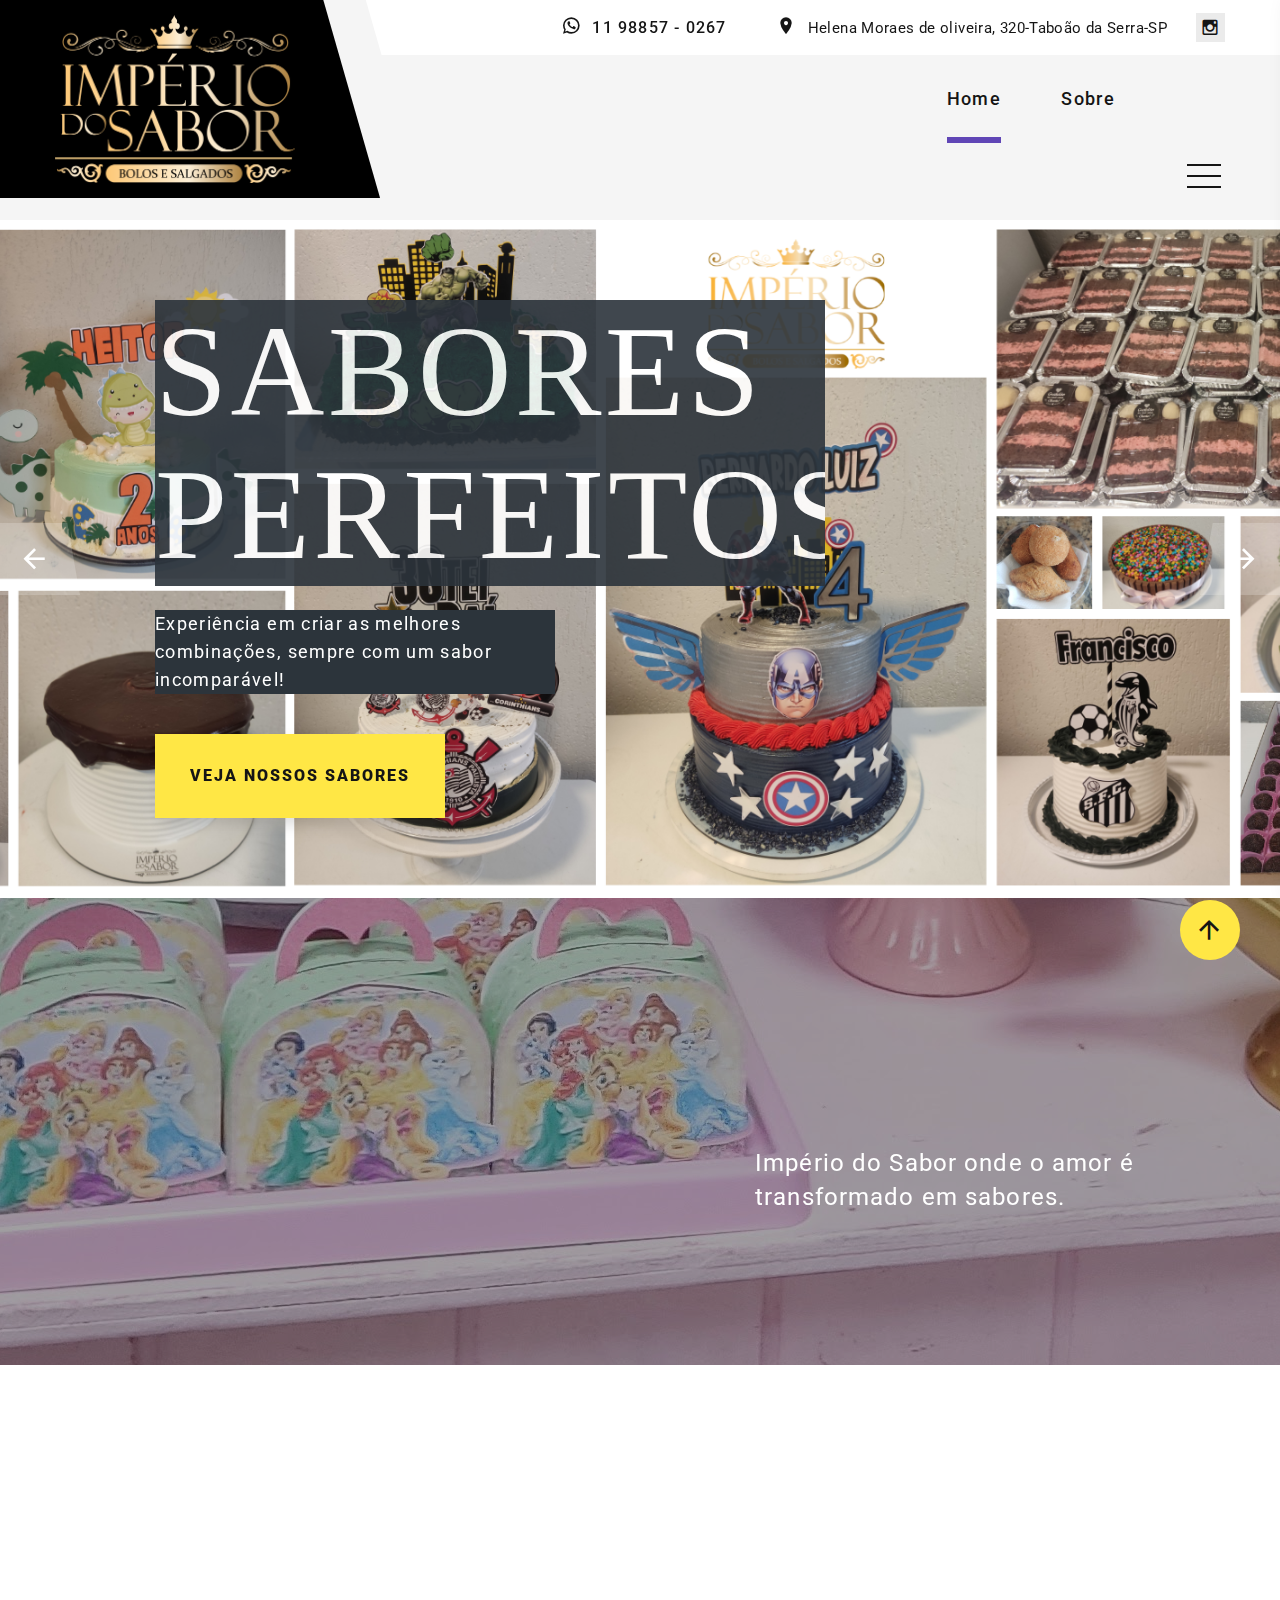
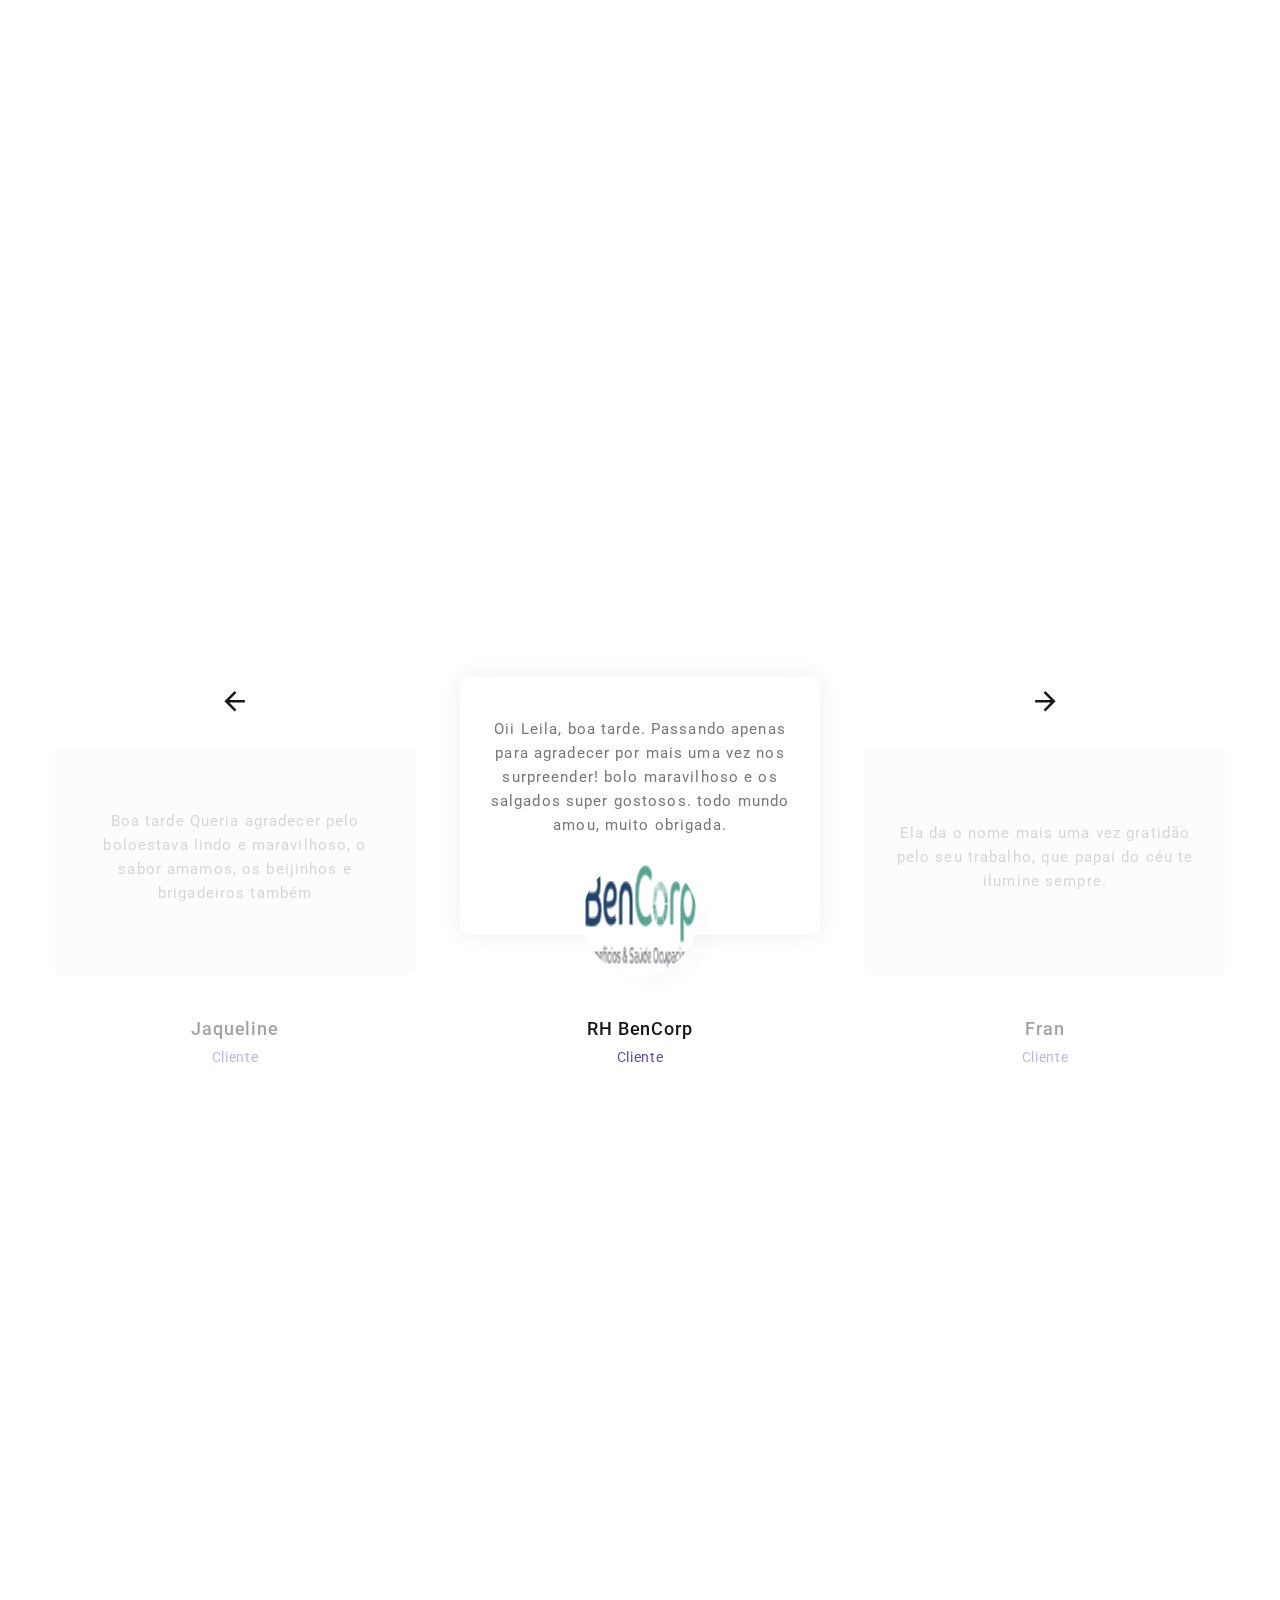
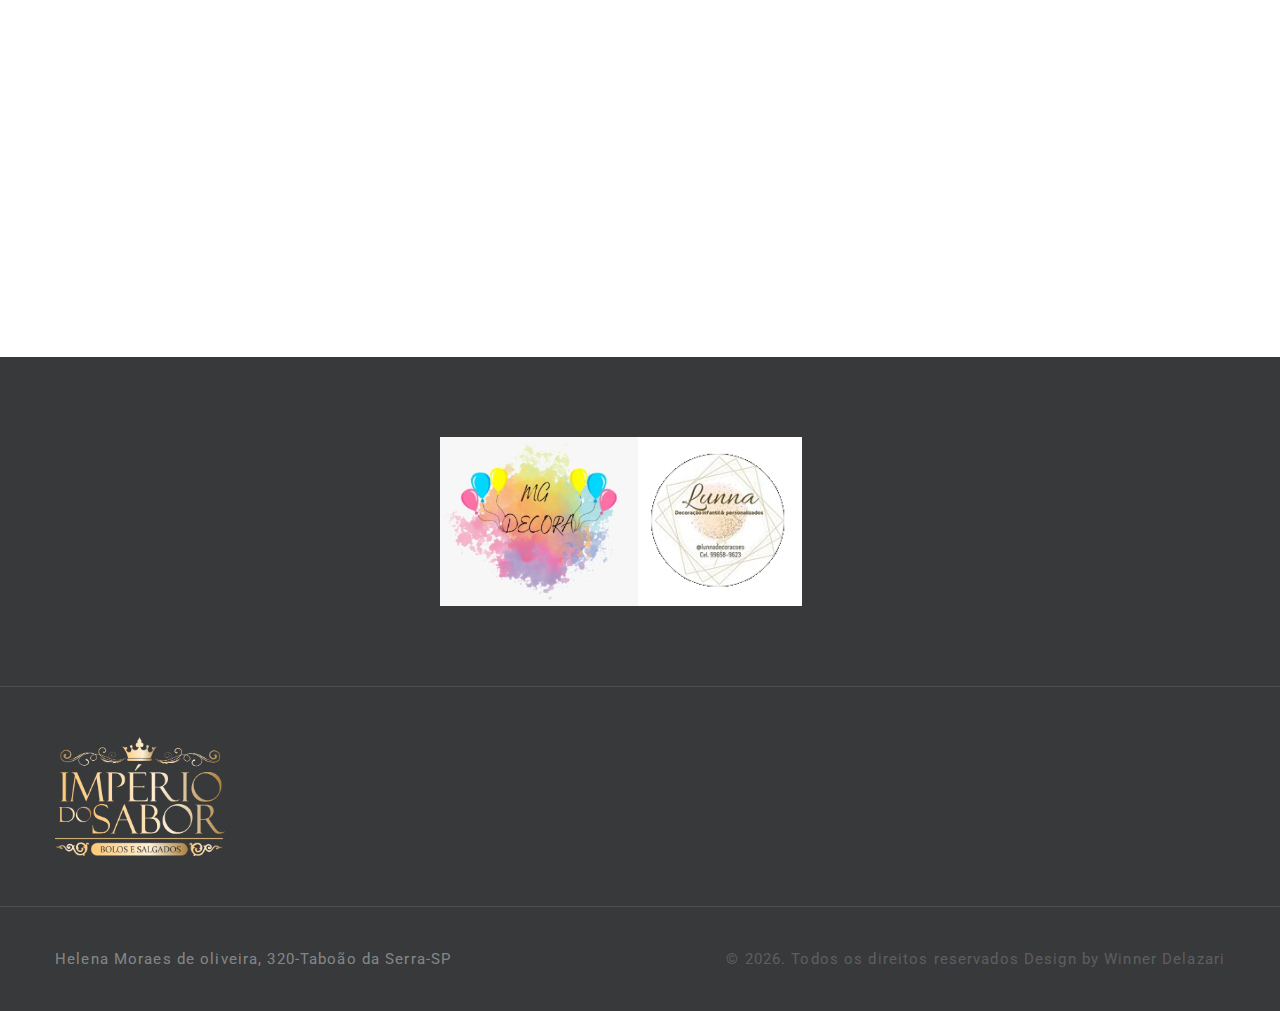
==== commit 8c5fbf20: "Add files via upload" ====
--- a/index.html
+++ b/index.html
@@ -67,7 +67,7 @@
                     <ul class="rd-navbar-contacts-2">
                       <li>
                         <div class="unit unit-spacing-xs">
-                          <div class="unit-left"><span class="icon mdi mdi-phone"></span></div>
+                          <div class="unit-left"><span class="icon mdi mdi-whatsapp"></span></div>
                           <div class="unit-body"><a class="phone" href="tel:#">11 98857 - 0267</a></div>
                         </div>
                       </li>
@@ -108,42 +108,42 @@
                       <div class="row gutters-20" data-lightgallery="group">
                         <div class="col-6">
                           <!-- Thumbnail Creative-->
-                          <article class="thumbnail thumbnail-creative"><a href="images/project-1-1200x800-original.jpg" data-lightgallery="item">
+                          <article class="thumbnail thumbnail-creative"><a href="images/project-1-195x164.jpg" data-lightgallery="item">
                               <div class="thumbnail-creative-figure"><img src="images/project-1-195x164.jpg" alt="" width="195" height="164"/>
                               </div>
                               <div class="thumbnail-creative-caption"><span class="icon thumbnail-creative-icon linearicons-magnifier"></span></div></a></article>
                         </div>
                         <div class="col-6">
                           <!-- Thumbnail Creative-->
-                          <article class="thumbnail thumbnail-creative"><a href="images/project-2-1200x800-original.jpg" data-lightgallery="item">
+                          <article class="thumbnail thumbnail-creative"><a href="images/project-2-195x164.jpg" data-lightgallery="item">
                               <div class="thumbnail-creative-figure"><img src="images/project-2-195x164.jpg" alt="" width="195" height="164"/>
                               </div>
                               <div class="thumbnail-creative-caption"><span class="icon thumbnail-creative-icon linearicons-magnifier"></span></div></a></article>
                         </div>
                         <div class="col-6">
                           <!-- Thumbnail Creative-->
-                          <article class="thumbnail thumbnail-creative"><a href="images/project-3-1200x800-original.jpg" data-lightgallery="item">
+                          <article class="thumbnail thumbnail-creative"><a href="images/project-3-195x164.jpg" data-lightgallery="item">
                               <div class="thumbnail-creative-figure"><img src="images/project-3-195x164.jpg" alt="" width="195" height="164"/>
                               </div>
                               <div class="thumbnail-creative-caption"><span class="icon thumbnail-creative-icon linearicons-magnifier"></span></div></a></article>
                         </div>
                         <div class="col-6">
                           <!-- Thumbnail Creative-->
-                          <article class="thumbnail thumbnail-creative"><a href="images/project-4-1200x800-original.jpg" data-lightgallery="item">
+                          <article class="thumbnail thumbnail-creative"><a href="images/project-4-195x164.jpg" data-lightgallery="item">
                               <div class="thumbnail-creative-figure"><img src="images/project-4-195x164.jpg" alt="" width="195" height="164"/>
                               </div>
                               <div class="thumbnail-creative-caption"><span class="icon thumbnail-creative-icon linearicons-magnifier"></span></div></a></article>
                         </div>
                         <div class="col-6">
                           <!-- Thumbnail Creative-->
-                          <article class="thumbnail thumbnail-creative"><a href="images/project-5-1200x800-original.jpg" data-lightgallery="item">
+                          <article class="thumbnail thumbnail-creative"><a href="images/project-5-195x164.jpg" data-lightgallery="item">
                               <div class="thumbnail-creative-figure"><img src="images/project-5-195x164.jpg" alt="" width="195" height="164"/>
                               </div>
                               <div class="thumbnail-creative-caption"><span class="icon thumbnail-creative-icon linearicons-magnifier"></span></div></a></article>
                         </div>
                         <div class="col-6">
                           <!-- Thumbnail Creative-->
-                          <article class="thumbnail thumbnail-creative"><a href="images/project-6-1200x800-original.jpg" data-lightgallery="item">
+                          <article class="thumbnail thumbnail-creative"><a href="images/project-6-195x164.jpg" data-lightgallery="item">
                               <div class="thumbnail-creative-figure"><img src="images/project-6-195x164.jpg" alt="" width="195" height="164"/>
                               </div>
                               <div class="thumbnail-creative-caption"><span class="icon thumbnail-creative-icon linearicons-magnifier"></span></div></a></article>
@@ -210,18 +210,18 @@
       <!-- Area dos produtos-->
       <section class="section section-lg bg-default">
         <div class="container">
-          <h3 class="oh-desktop"><span class="d-inline-block wow slideInUp">em breve</span></h3>
+          <h3 class="oh-desktop"><span class="d-inline-block wow slideInUp">preços iniciais</span></h3>
           <div class="row row-lg row-30">
             <div class="col-sm-6 col-lg-4 col-xl-3">
               <!-- Product-->
               <article class="product wow fadeInLeft" data-wow-delay=".15s">
                 <div class="product-figure"><img src="images/product-1-161x162.png" alt="" width="161" height="162"/>
                 </div>
-                <div class="product-rating"><span class="mdi mdi-star"></span><span class="mdi mdi-star"></span><span class="mdi mdi-star"></span><span class="mdi mdi-star"></span><span class="mdi mdi-star text-gray-13"></span>
-                </div>
-                <h6 class="product-title">em breve</h6>
+                <div class="product-rating"><span class="mdi mdi-star"></span><span class="mdi mdi-star"></span><span class="mdi mdi-star"></span><span class="mdi mdi-star"></span><span class="mdi mdi-star"></span>
+                </div>
+                <h6 class="product-title">Bolo sem decoração</h6>
                 <div class="product-price-wrap">
-                  <div class="product-price">R$ .</div>
+                  <div class="product-price">a partir de R$ 59,90 kg</div>
                 </div>
                 <div class="product-button">
                   <!--<div class="button-wrap"><a class="button button-xs button-primary button-winona" href="#">Add to cart</a></div>-->
@@ -236,14 +236,14 @@
                 </div>
                 <div class="product-rating"><span class="mdi mdi-star"></span><span class="mdi mdi-star"></span><span class="mdi mdi-star"></span><span class="mdi mdi-star"></span><span class="mdi mdi-star"></span>
                 </div>
-                <h6 class="product-title">em breve</h6>
+                <h6 class="product-title">Bolo com Topo</h6>
                 <div class="product-price-wrap">
-                  <div class="product-price">R$ .</div>
+                  <div class="product-price">a partir de R$ 77,90 kg</div>
                 </div>
                 <div class="product-button">
                   <!--<div class="button-wrap"><a class="button button-xs button-primary button-winona" href="#">Add to cart</a></div>-->
                   <!--<div class="button-wrap"><a class="button button-xs button-secondary button-winona" href="#">View Product</a></div>-->
-                </div><span class="product-badge product-badge-new">New</span>
+                </div><span class="product-badge product-badge-new">Mais Pedido</span>
               </article>
             </div>
             <div class="col-sm-6 col-lg-4 col-xl-3">
@@ -251,11 +251,11 @@
               <article class="product wow fadeInLeft" data-wow-delay=".05s">
                 <div class="product-figure"><img src="images/product-3-161x162.png" alt="" width="161" height="162"/>
                 </div>
-                <div class="product-rating"><span class="mdi mdi-star"></span><span class="mdi mdi-star"></span><span class="mdi mdi-star"></span><span class="mdi mdi-star"></span><span class="mdi mdi-star text-gray-13"></span>
-                </div>
-                <h6 class="product-title">em breve</h6>
+                <div class="product-rating"><span class="mdi mdi-star"></span><span class="mdi mdi-star"></span><span class="mdi mdi-star"></span><span class="mdi mdi-star"></span><span class="mdi mdi-star"></span>
+                </div>
+                <h6 class="product-title">Bolo de Andar c/ Topo</h6>
                 <div class="product-price-wrap">
-                  <div class="product-price">R$ .</div>
+                  <div class="product-price">a partir de R$ 75,00 kg</div>
                 </div>
                 <div class="product-button">
                   <!--<div class="button-wrap"><a class="button button-xs button-primary button-winona" href="#">Add to cart</a></div>-->
@@ -270,15 +270,14 @@
                 </div>
                 <div class="product-rating"><span class="mdi mdi-star"></span><span class="mdi mdi-star"></span><span class="mdi mdi-star"></span><span class="mdi mdi-star"></span><span class="mdi mdi-star"></span>
                 </div>
-                <h6 class="product-title">em breve</h6>
+                <h6 class="product-title">Doces tradicionais</h6>
                 <div class="product-price-wrap">
-                  <div class="product-price product-price-old">$40.00</div>
-                  <div class="product-price">R$ .</div>
+                  <div class="product-price">a partir de R$ 70,00</div>
                 </div>
                 <div class="product-button">
                   <!--<div class="button-wrap"><a class="button button-xs button-primary button-winona" href="#">Add to cart</a></div>-->
                   <!--<div class="button-wrap"><a class="button button-xs button-secondary button-winona" href="#">View Product</a></div>-->
-                </div><span class="product-badge product-badge-sale">Mais Vendido</span>
+                </div><span class="product-badge product-badge-sale">Cento</span>
               </article>
             </div>
           </div>
@@ -422,56 +421,7 @@
       </section>
 
       <!-- Tell-->
-      <section class="section section-sm section-first bg-default">
-        <div class="container">
-          <h3 class="heading-3">Envie-nos uma mensagem</h3>
-          <form class="rd-form rd-mailform form-style-1" data-form-output="form-output-global" data-form-type="contact" method="post" action="bat/rd-mailform.php">
-            <div class="row row-20 gutters-20">
-              <div class="col-md-6 col-lg-4 oh-desktop">
-                <div class="form-wrap wow slideInDown">
-                  <input class="form-input" id="contact-your-name-6" type="text" name="name" data-constraints="@Required">
-                  <label class="form-label" for="contact-your-name-6">Nome*</label>
-                </div>
-              </div>
-              <div class="col-md-6 col-lg-4 oh-desktop">
-                <div class="form-wrap wow slideInUp">
-                  <input class="form-input" id="contact-email-6" type="email" name="email" data-constraints="@Email @Required">
-                  <label class="form-label" for="contact-email-6">Seu E-mail*</label>
-                </div>
-              </div>
-              <div class="col-lg-4 oh-desktop">
-                <div class="form-wrap wow slideInDown">
-                  <!--Select 2-->
-                  <select class="form-input" data-minimum-results-for-search="Infinity" data-constraints="@Required">
-                    <option value="1">Selecione uma opção</option>
-                    <option value="2">Kit Festas</option>
-                    <option value="3">Pedido</option>
-                    <option value="4">Sugestão</option>
-                  </select>
-                </div>
-              </div>
-              <div class="col-12">
-                <div class="form-wrap wow fadeIn">
-                  <label class="form-label" for="contact-message-6">Digite aqui!</label>
-                  <textarea class="form-input textarea-lg" id="contact-message-6" name="message" data-constraints="@Required"></textarea>
-                </div>
-              </div>
-            </div>
-            <div class="group-custom-1 group-middle oh-desktop">
-              <button class="button button-lg button-primary button-winona wow fadeInRight" type="submit">Enviar</button>
-              <!-- Quote Classic-->
-              <article class="quote-classic quote-classic-3 wow slideInDown">
-                <div class="quote-classic-text">
-                  <p class="q">Faça sua encomenda! </p>
-                  <div class="quote1-classic-text">  
-                  <p class="q"> "Recomendamos que realize seus pedidos com 5 dias de antecedência."</p>
-                  </div>
-                </div>
-              </article>
-            </div>
-          </form>
-        </div>
-      </section>
+      
 
       <!-- Section Services  Last section-->
       <section class="section section-sm bg-default">
@@ -502,6 +452,7 @@
         </div>
       </section>
       <!-- Page Footer-->
+     
       <footer class="section footer-modern context-dark footer-modern-2">
         <div class="footer-modern-line">
           <div class="container">
@@ -509,29 +460,22 @@
               <div class="col-md-6 col-lg-4">
                 <h5 class="footer-modern-title oh-desktop"><span class="d-inline-block wow slideInLeft">Produtos</span></h5>
                 <ul class="footer-modern-list d-inline-block d-sm-block wow fadeInUp">
-                  <li><a href="#">Bolos</a></li>
-                  <li><a href="#">Doces</a></li>
-                  <li><a href="#">Salgados</a></li>
-                  <li><a href="#">Parceiros</a></li>
+                  <li><a href="cardapio/tabela atualizada2023.jpg">Bolos</a></li>
+                  <li><a href="cardapio/tabela atualizada2023.jpg">Doces</a></li>
+                  <li><a href="cardapio/tabela atualizada2023.jpg">Salgados</a></li>
+                  <li><a href="https://api.whatsapp.com/send/?phone=5511987707076&text=Ol%C3%A1%2C+visitei+o+site+do+imperio+do+sabor+e+gostaria+de+saber+informa%C3%A7%C3%B5es+sobre+decoração&app_absent=0">MG Decora Decorações</a></li>
+                  <li><a href="https://api.whatsapp.com/send/?phone=5511996589623&text=Ol%C3%A1%2C+visitei+o+site+do+imperio+do+sabor+e+gostaria+de+saber+informa%C3%A7%C3%B5es+sobre+os+Topos+de+bolo&app_absent=0">Luna Topos para bolo</a></li>
                 </ul>
-              </div>
-              <div class="col-lg-4 col-xl-5">
-                <h5 class="footer-modern-title oh-desktop"><span class="d-inline-block wow slideInLeft">Newsletter</span></h5>
-                <p class="wow fadeInRight">Fique por dentro de tudo que o Império do Sabor proporciona.</p>
-                <!-- RD Mailform-->
-                <form class="rd-form rd-mailform rd-form-inline rd-form-inline-sm oh-desktop" data-form-output="form-output-global" data-form-type="subscribe" method="post" action="bat/rd-mailform.php">
-                  <div class="form-wrap wow slideInUp">
-                    <input class="form-input" id="subscribe-form-2-email" type="email" name="email" data-constraints="@Email @Required"/>
-                    <label class="form-label" for="subscribe-form-2-email">Insira seu E-mail</label>
-                  </div>
-                  <div class="form-button form-button-2 wow slideInRight">
-                    <button class="button button-sm button-icon-3 button-primary button-winona" type="submit"><span class="d-none d-xl-inline-block">Inscreva-se</span><span class="icon mdi mdi-telegram d-xl-none"></span></button>
-                  </div>
-                </form>
-              </div>
-            </div>
-          </div>
-        </div>
+              </div>              
+              <div><a class="brand" href="https://api.whatsapp.com/send/?phone=5511987707076&text=Ol%C3%A1%2C+visitei+o+site+do+imperio+do+sabor+e+gostaria+de+saber+informa%C3%A7%C3%B5es+sobre+decoração&app_absent=0"><img src="images/mgdecora.PNG" width="198" height="60"></a>
+              </div>
+              <div>
+              <a class="brand" href="https://api.whatsapp.com/send/?phone=5511996589623&text=Ol%C3%A1%2C+visitei+o+site+do+imperio+do+sabor+e+gostaria+de+saber+informa%C3%A7%C3%B5es+sobre+os+Topos+de+bolo&app_absent=0"><img src="images/lunnadec.PNG" width="164" height="66"></a>
+              </div>
+            </div>
+          </div>
+        </div>
+      
         <div class="footer-modern-line-2">
           <div class="container">
             <div class="row row-30 align-items-center">
@@ -544,7 +488,7 @@
                 <div class="group-xmd group-sm-justify">
                   <div class="footer-modern-contacts wow slideInUp">
                     <div class="unit unit-spacing-sm align-items-center">
-                      <div class="unit-left"><span class="icon icon-24 mdi mdi-phone"></span></div>
+                      <div class="unit-left"><span class="icon icon-24 mdi mdi-whatsapp"></span></div>
                       <div class="unit-body"><a class="phone" href="https://api.whatsapp.com/send/?phone=5511988570267&text=Ol%C3%A1%2C+visitei+o+site+e+gostaria+de+receber+informa%C3%A7%C3%B5es+sobre+os+Produtos&app_absent=0">11-98857-0267</a></div>
                     </div>
                   </div>
--- a/css/style.css
+++ b/css/style.css
@@ -102,7 +102,7 @@
 	font-weight: 400;
 	letter-spacing: .075em;
 	color: #777777;
-	background-color: #ffffff;
+	background-color: #000000;
 	-webkit-text-size-adjust: none;
 	-webkit-font-smoothing: subpixel-antialiased;
 }
@@ -286,6 +286,8 @@
 }
 
 .big {
+	background-color: #2c343b;
+    opacity: 60%;
 	font-size: 18px;
 	line-height: 1.55556;
 }
@@ -3682,6 +3684,7 @@
 }
 
 .footer-modern-line {
+	text-align: center;
 	padding: 50px 0;
 }
 
@@ -6516,7 +6519,7 @@
 	justify-content: center;
 	align-items: center;
 	padding: 20px;
-	background: #ffffff;
+	background: #000000;
 	transition: .3s all ease;
 }
 
@@ -9750,6 +9753,8 @@
 }
 
 .swiper-slider-3 .swiper-title {
+	background-color: #2c343b;
+	opacity: 90%;
 	font-weight: 400;
 }
 
@@ -15200,3 +15205,4 @@
 		padding-right: 70px;
 	}
 }
+
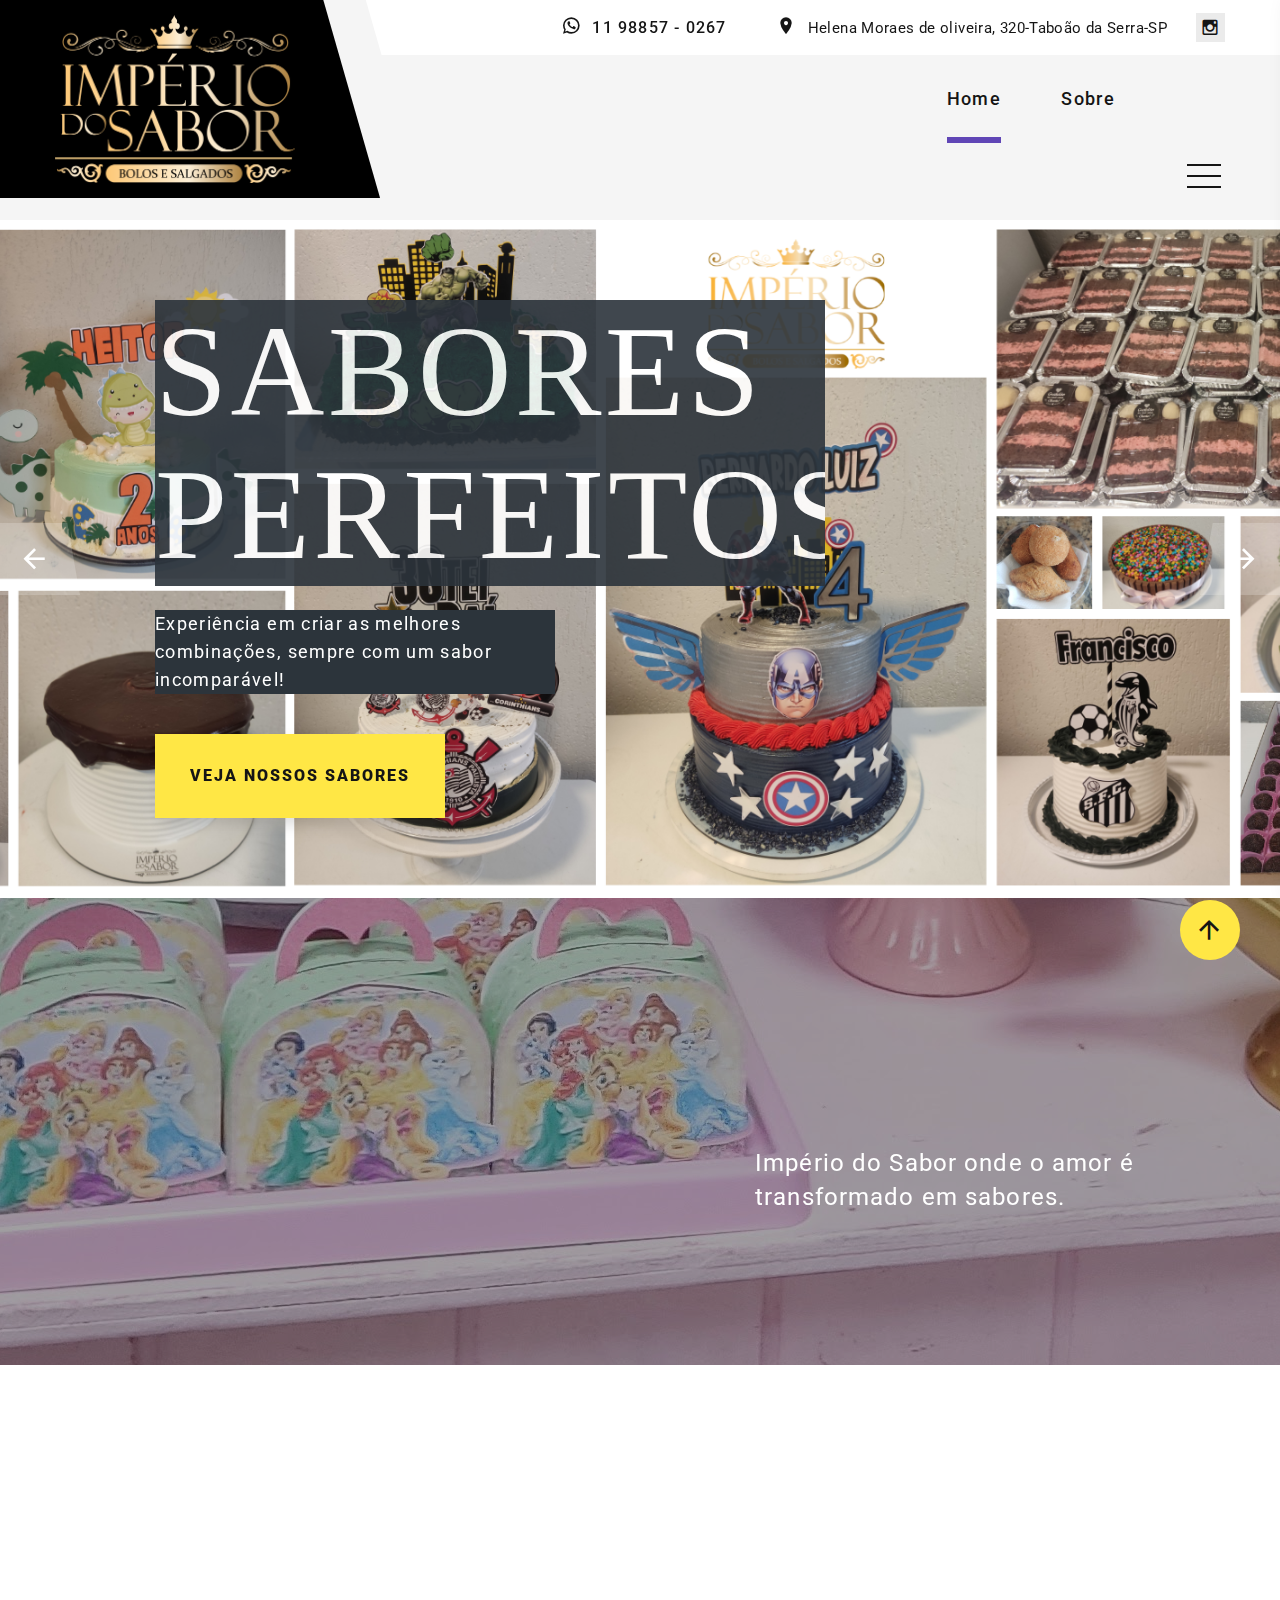
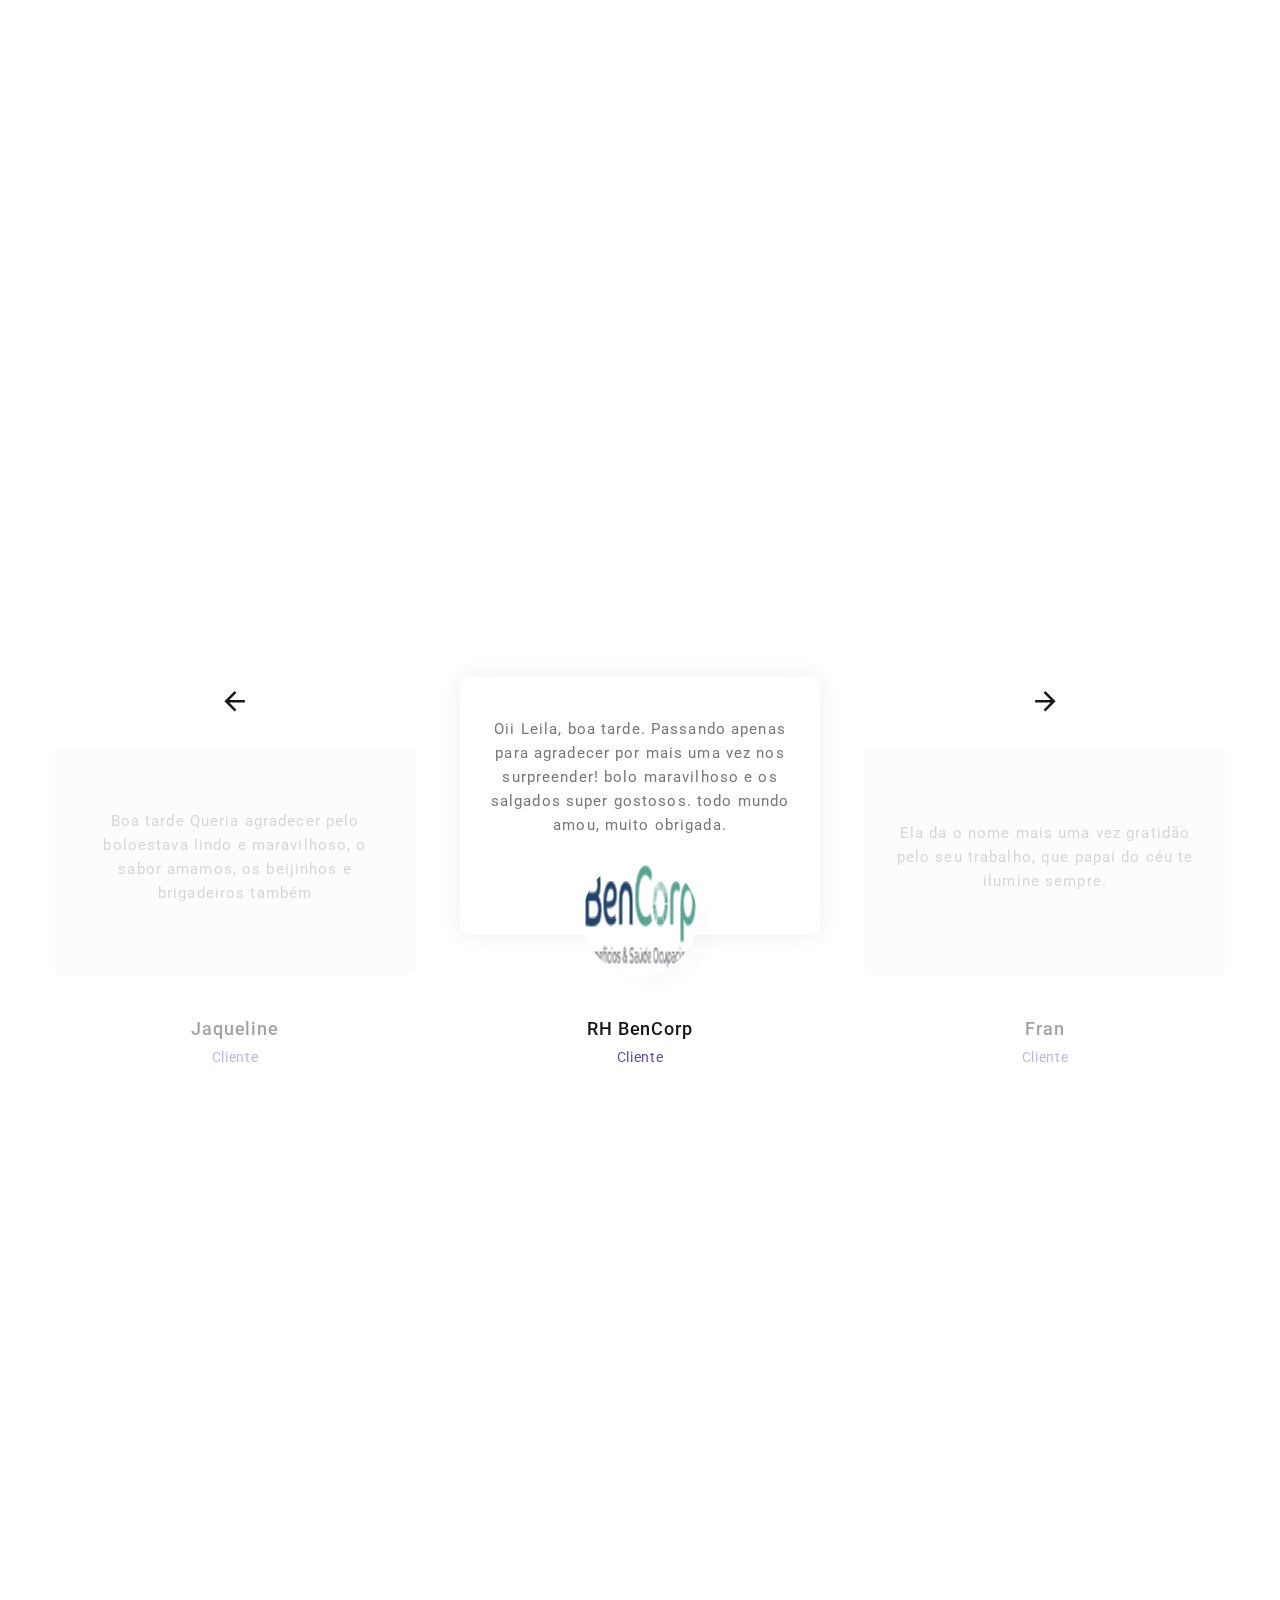
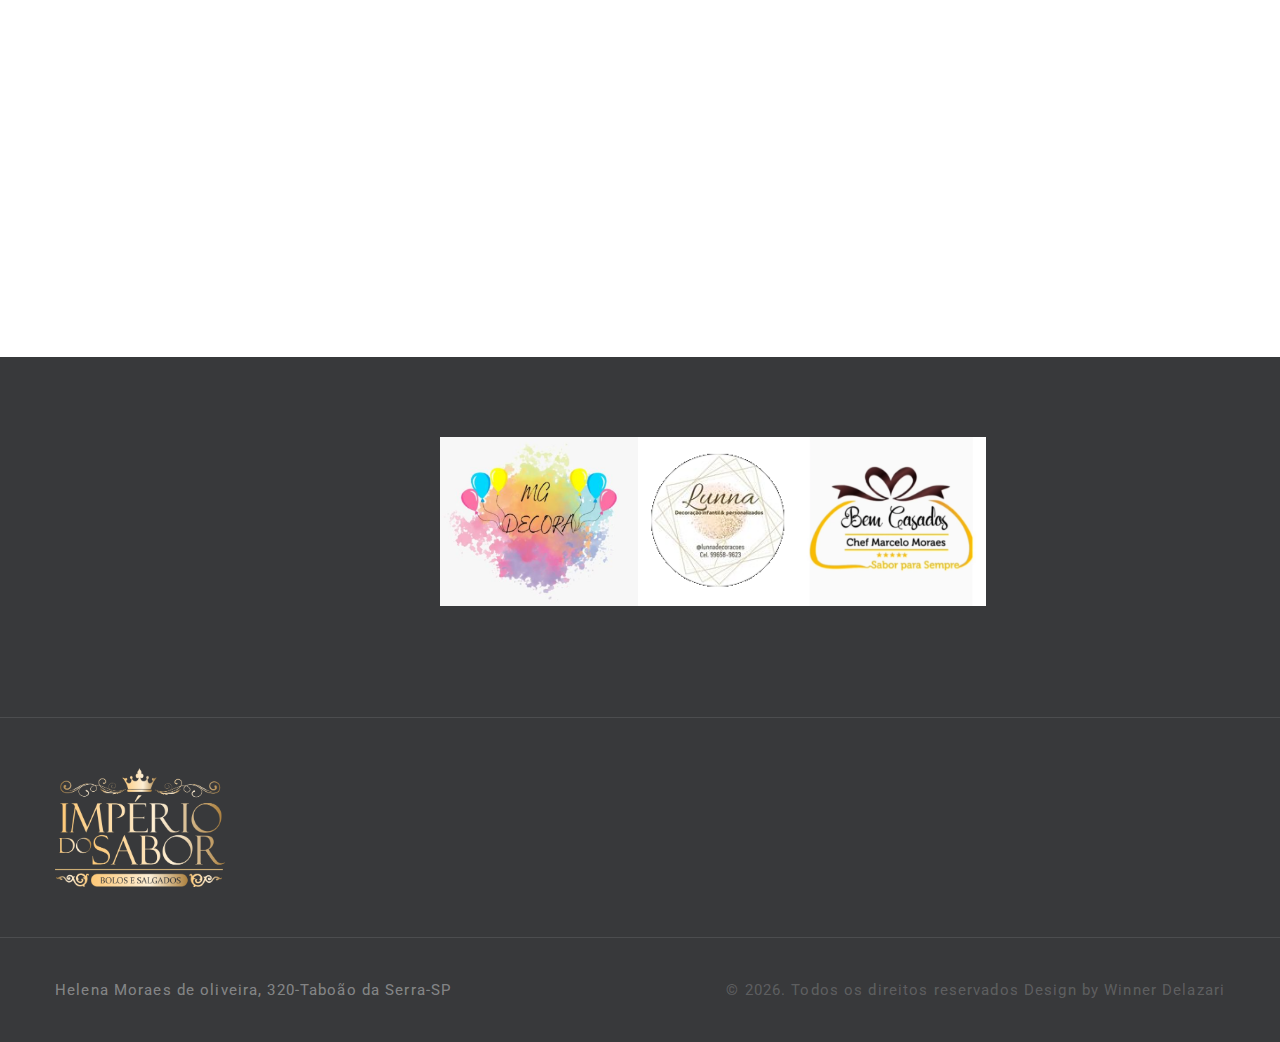
==== commit 019e7356: "Add files via upload" ====
--- a/index.html
+++ b/index.html
@@ -463,6 +463,7 @@
                   <li><a href="cardapio/tabela atualizada2023.jpg">Bolos</a></li>
                   <li><a href="cardapio/tabela atualizada2023.jpg">Doces</a></li>
                   <li><a href="cardapio/tabela atualizada2023.jpg">Salgados</a></li>
+                  <li><a href="https://api.whatsapp.com/send/?phone=5511997001696&text=Ol%C3%A1%2C+visitei+o+site+do+imperio+do+sabor+e+gostaria+de+saber+informa%C3%A7%C3%B5es+sobre+o+bem+casado&app_absent=0">Bem Casado Chef Marcelo de Moraes</a></li>
                   <li><a href="https://api.whatsapp.com/send/?phone=5511987707076&text=Ol%C3%A1%2C+visitei+o+site+do+imperio+do+sabor+e+gostaria+de+saber+informa%C3%A7%C3%B5es+sobre+decoração&app_absent=0">MG Decora Decorações</a></li>
                   <li><a href="https://api.whatsapp.com/send/?phone=5511996589623&text=Ol%C3%A1%2C+visitei+o+site+do+imperio+do+sabor+e+gostaria+de+saber+informa%C3%A7%C3%B5es+sobre+os+Topos+de+bolo&app_absent=0">Luna Topos para bolo</a></li>
                 </ul>
@@ -472,6 +473,9 @@
               <div>
               <a class="brand" href="https://api.whatsapp.com/send/?phone=5511996589623&text=Ol%C3%A1%2C+visitei+o+site+do+imperio+do+sabor+e+gostaria+de+saber+informa%C3%A7%C3%B5es+sobre+os+Topos+de+bolo&app_absent=0"><img src="images/lunnadec.PNG" width="164" height="66"></a>
               </div>
+              <div>
+                <a class="brand" href="https://api.whatsapp.com/send/?phone=5511997001696&text=Ol%C3%A1%2C+visitei+o+site+do+imperio+do+sabor+e+gostaria+de+saber+informa%C3%A7%C3%B5es+sobre+o+bem+casado&app_absent=0"><img src="images/bemcasasdo.PNG" width="184" height="66"></a>
+                </div>
             </div>
           </div>
         </div>
